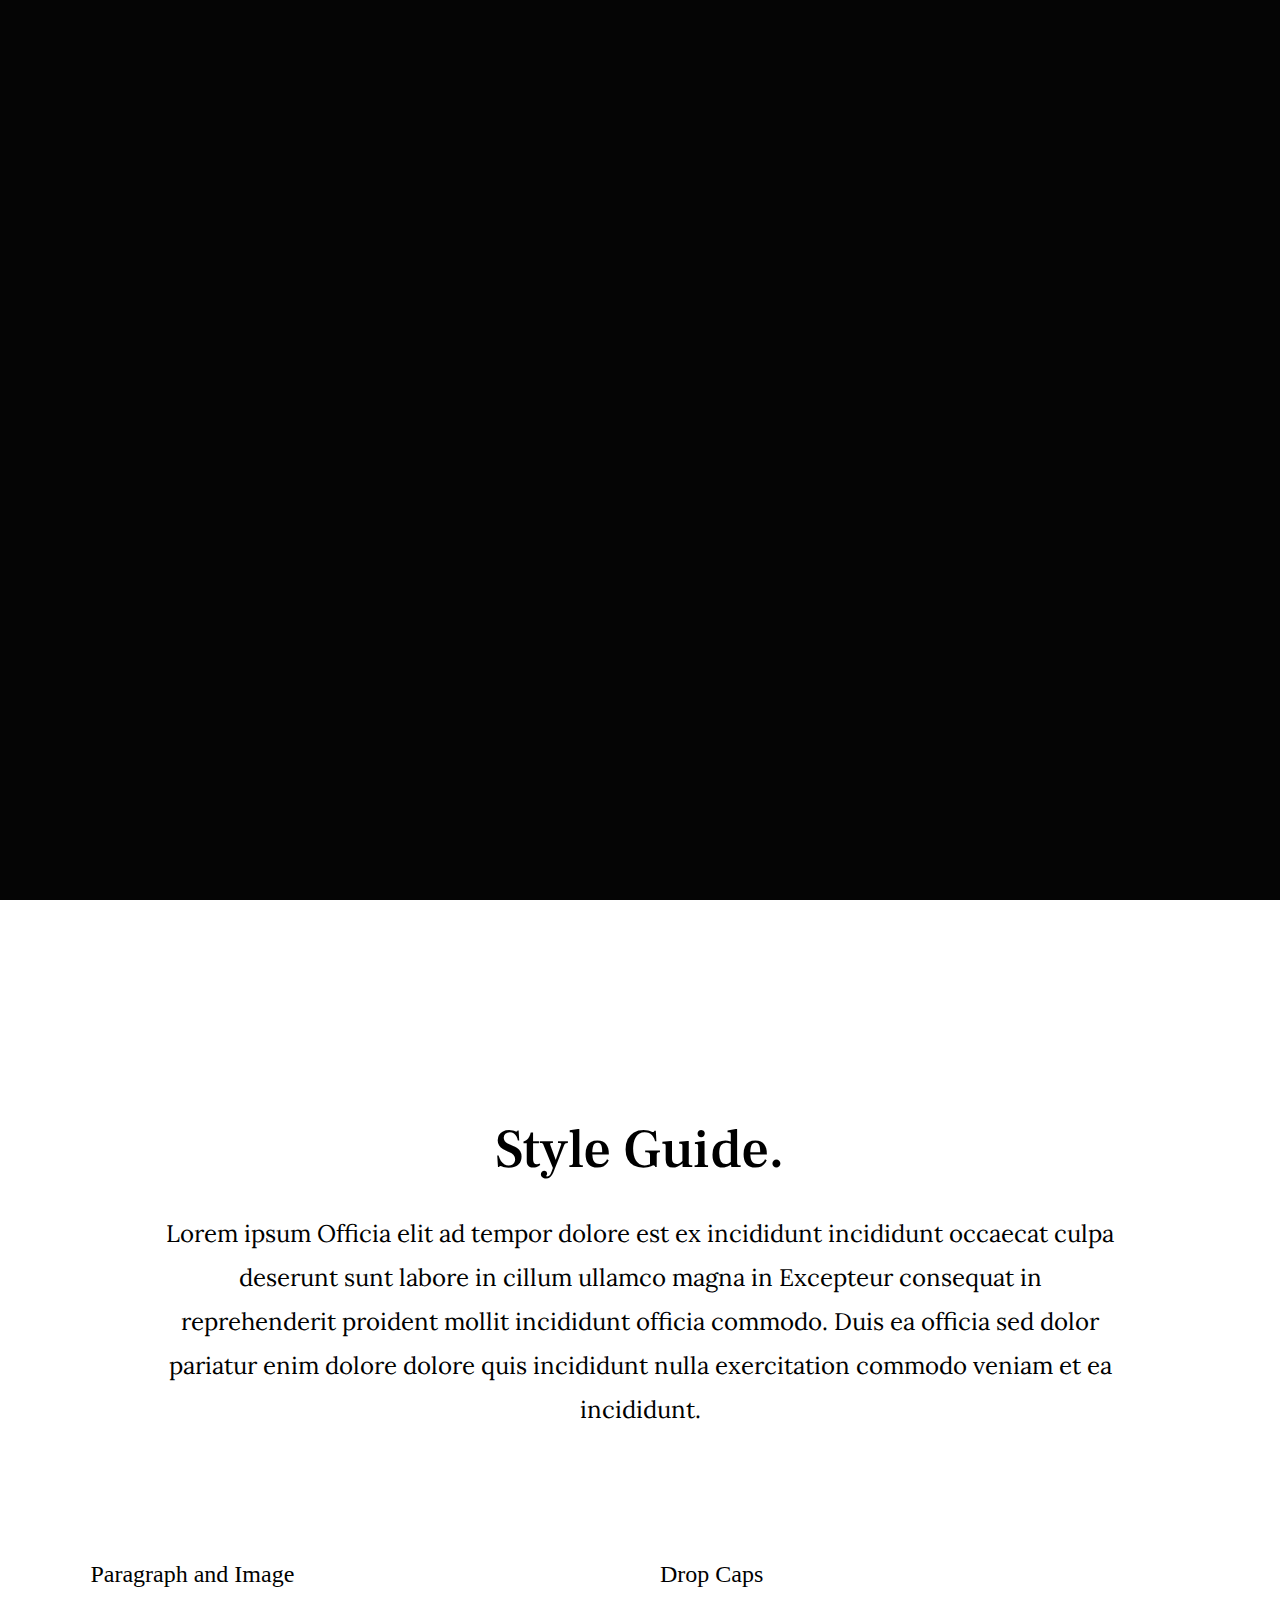
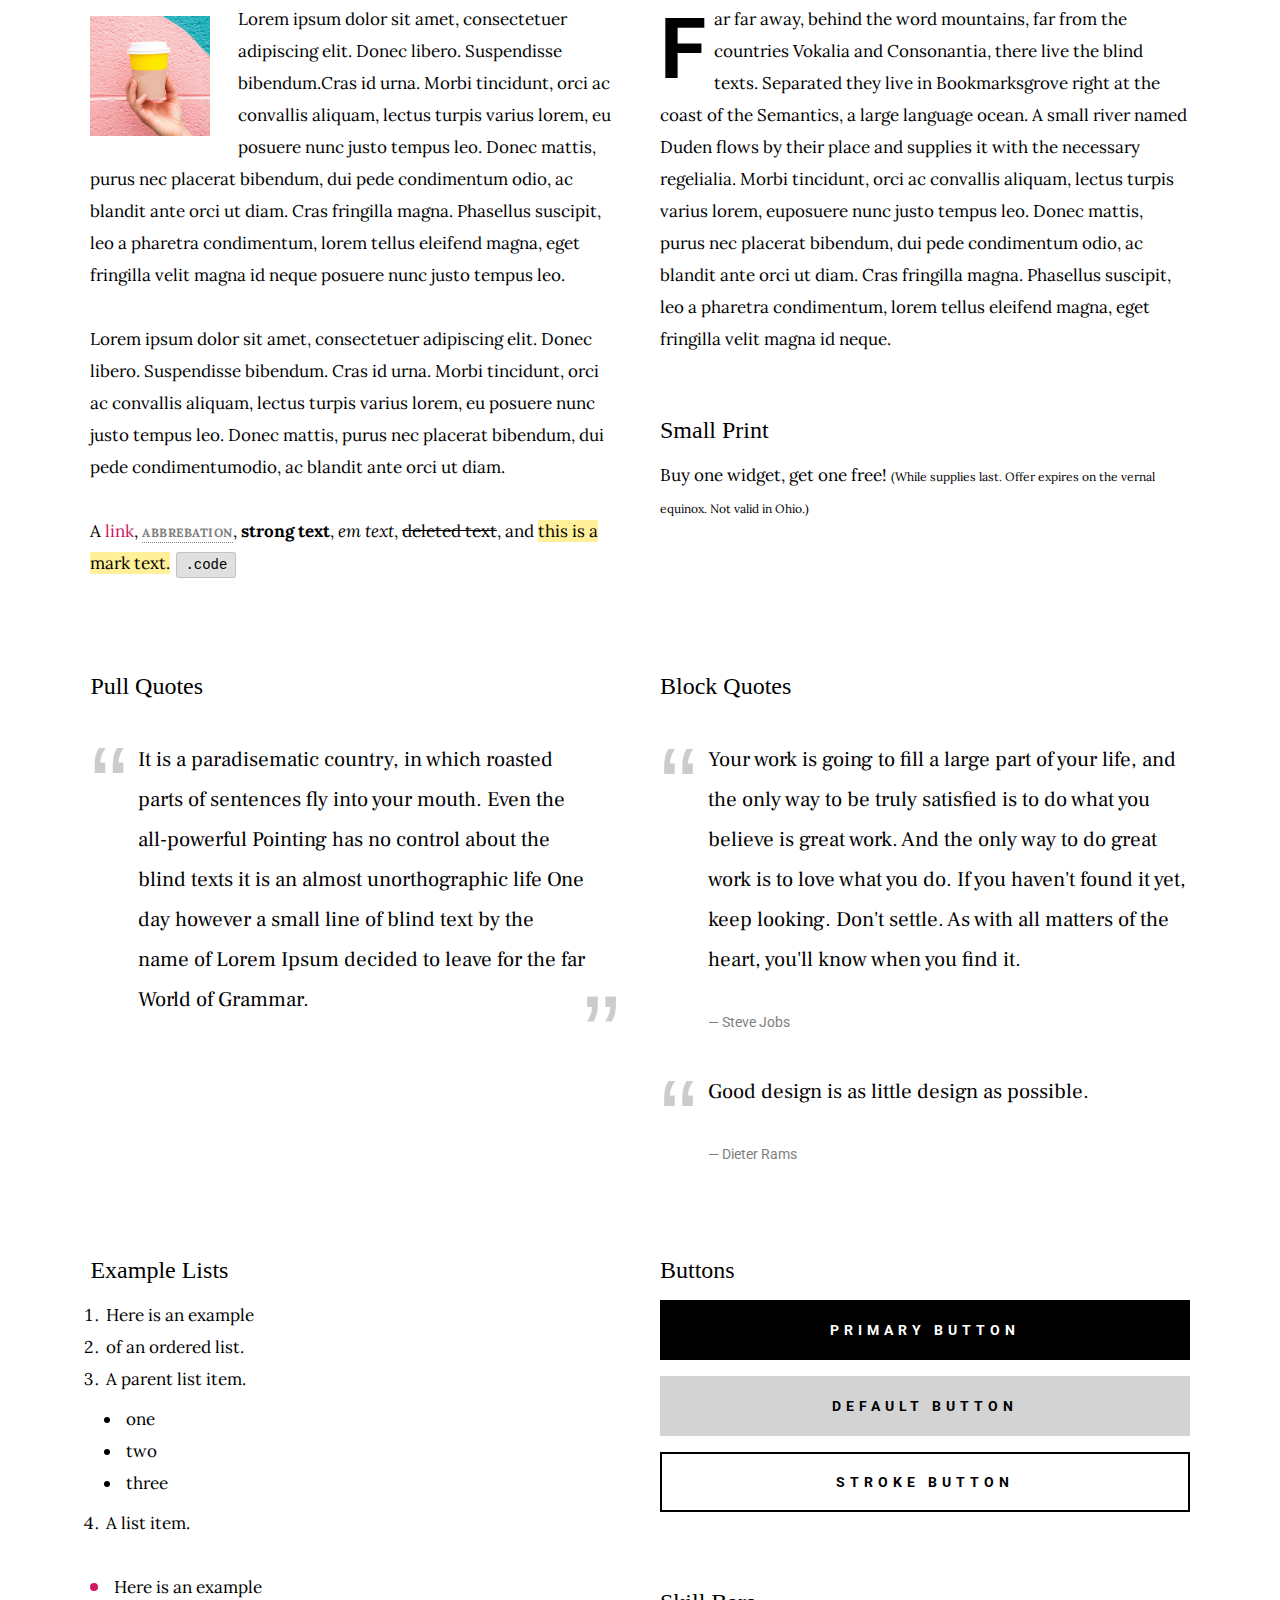
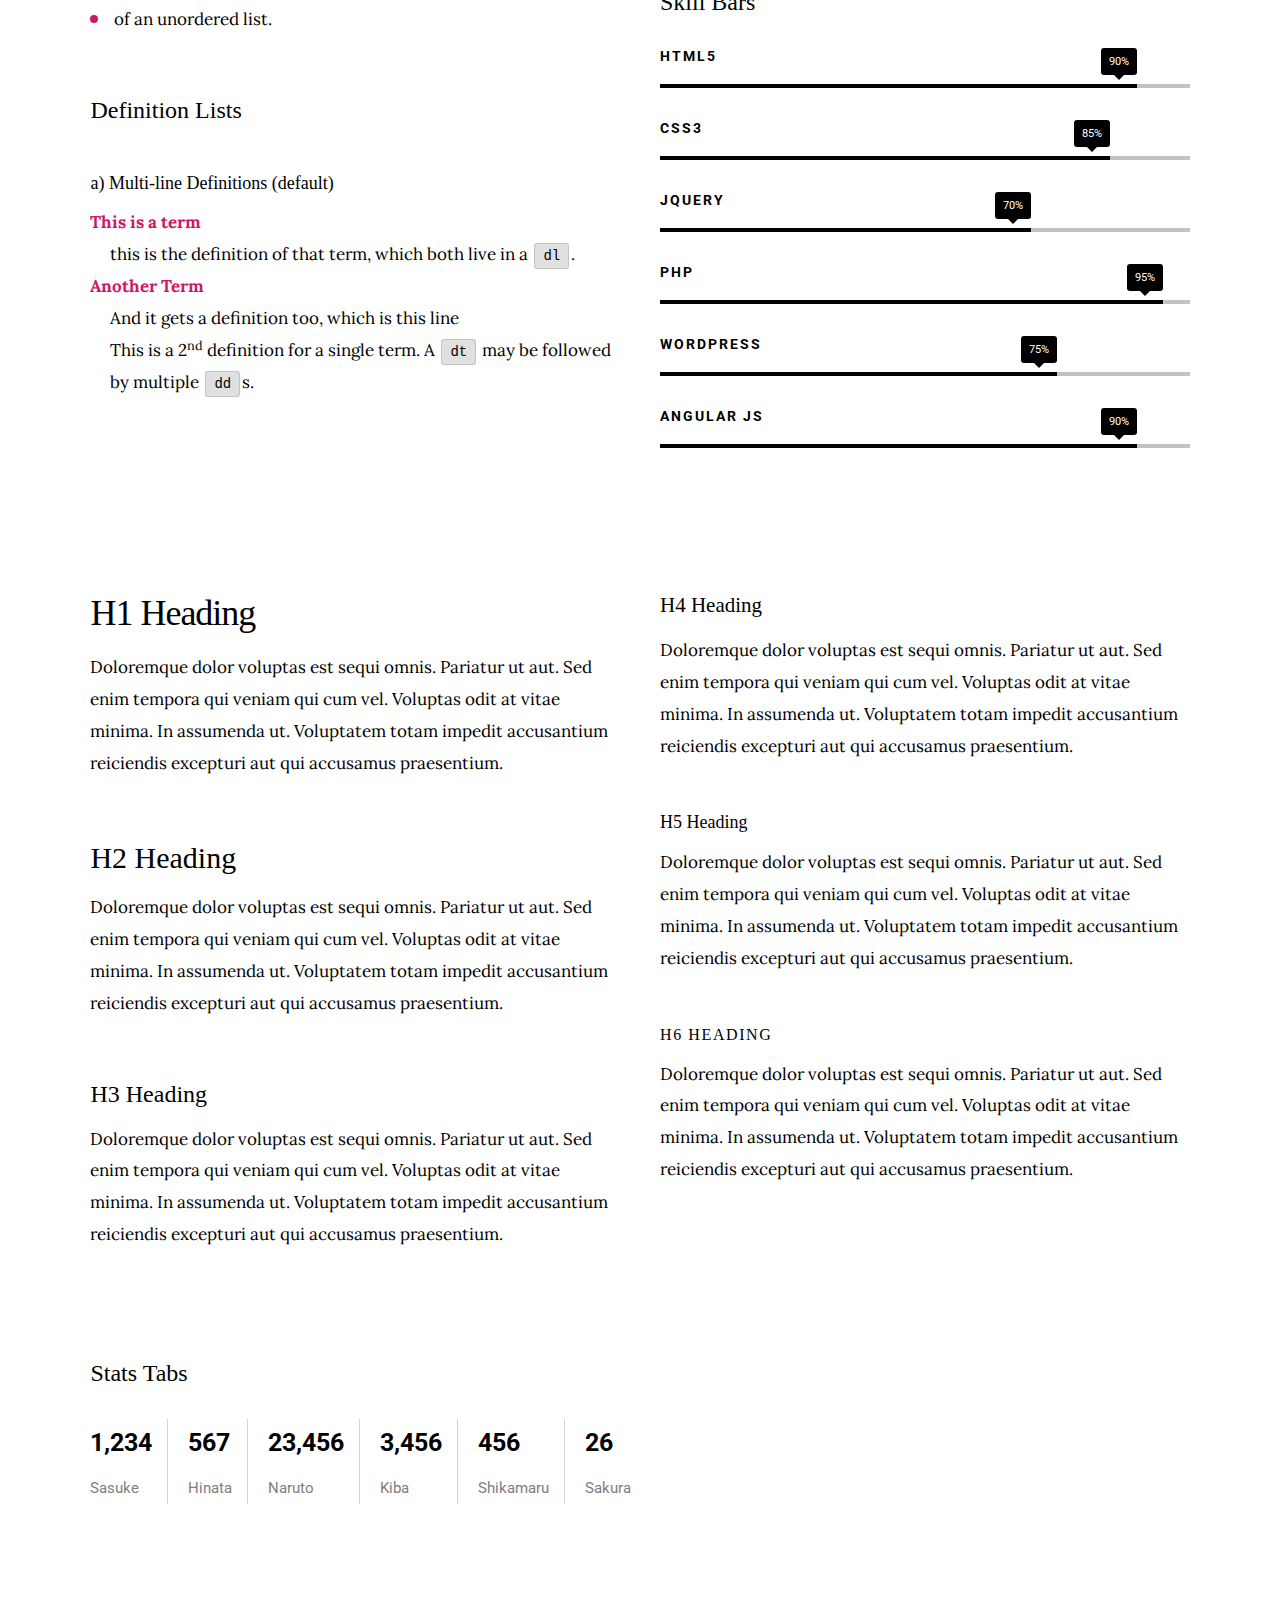
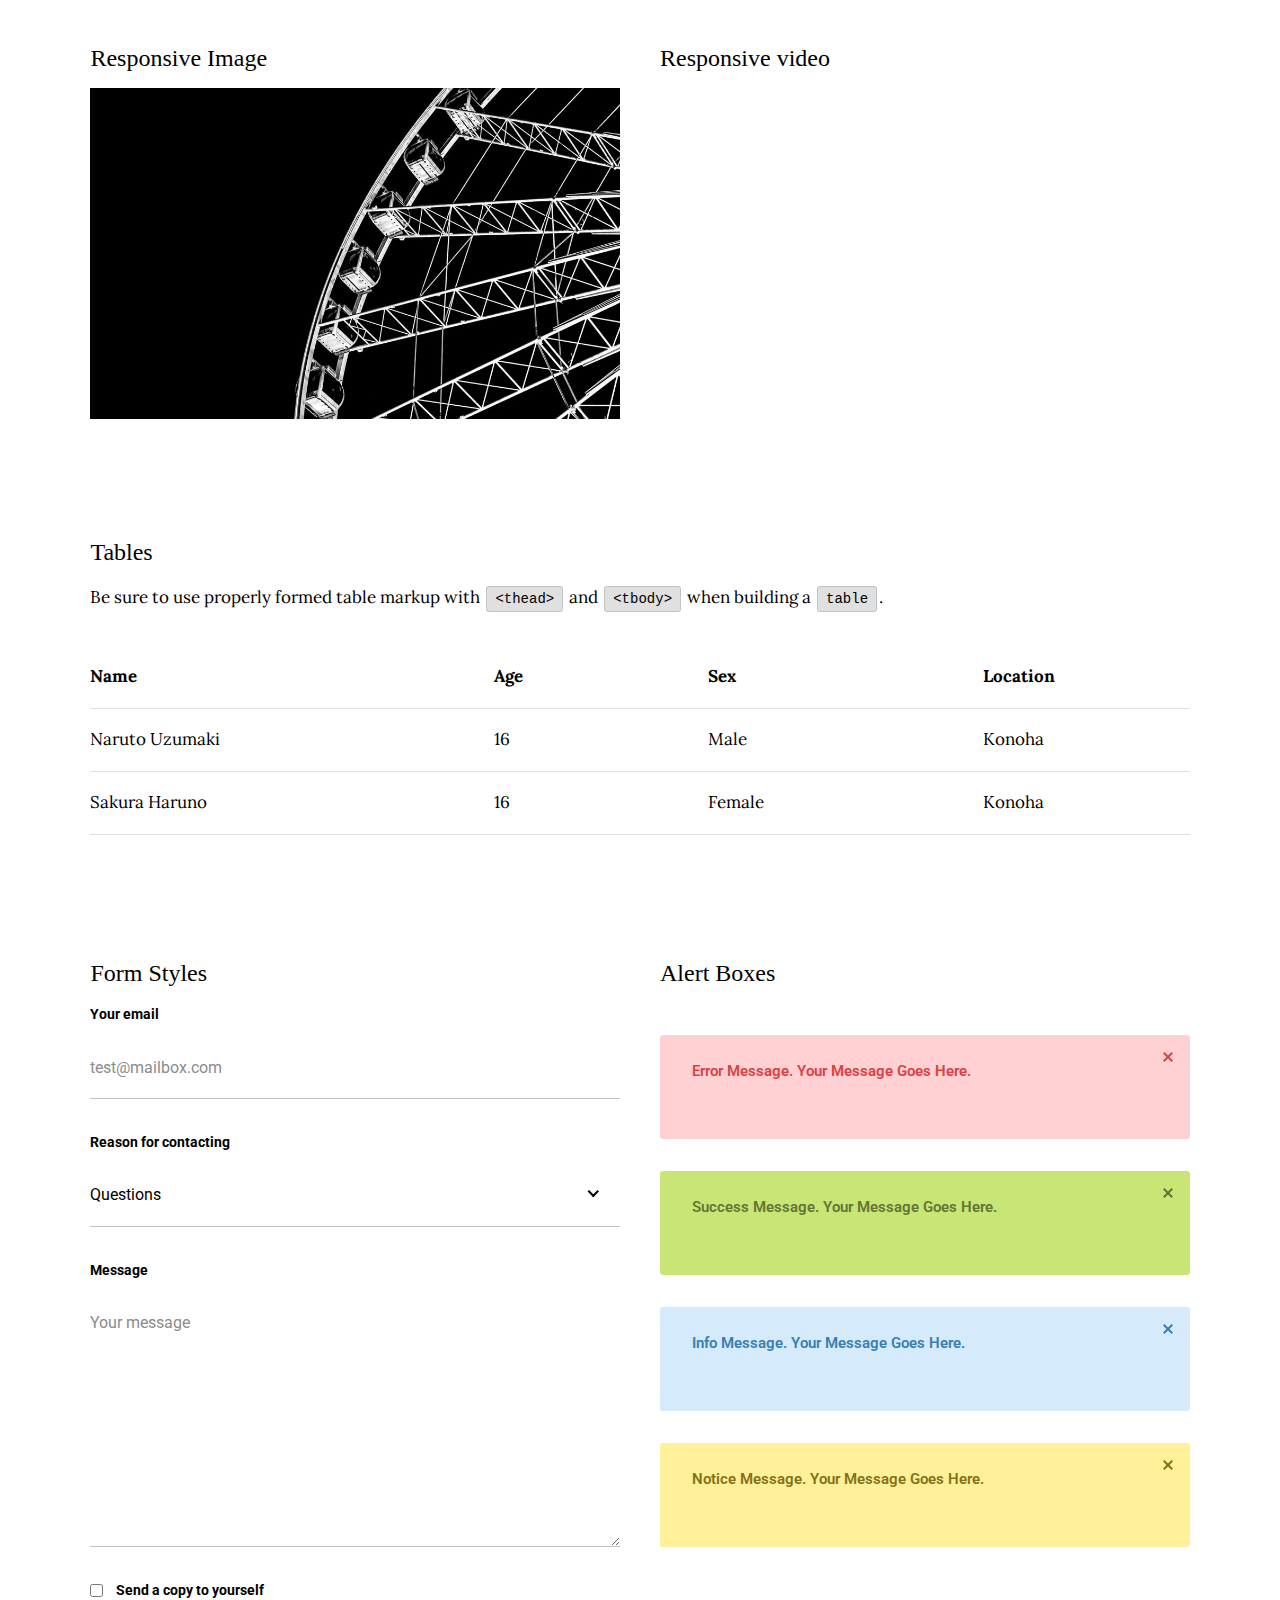
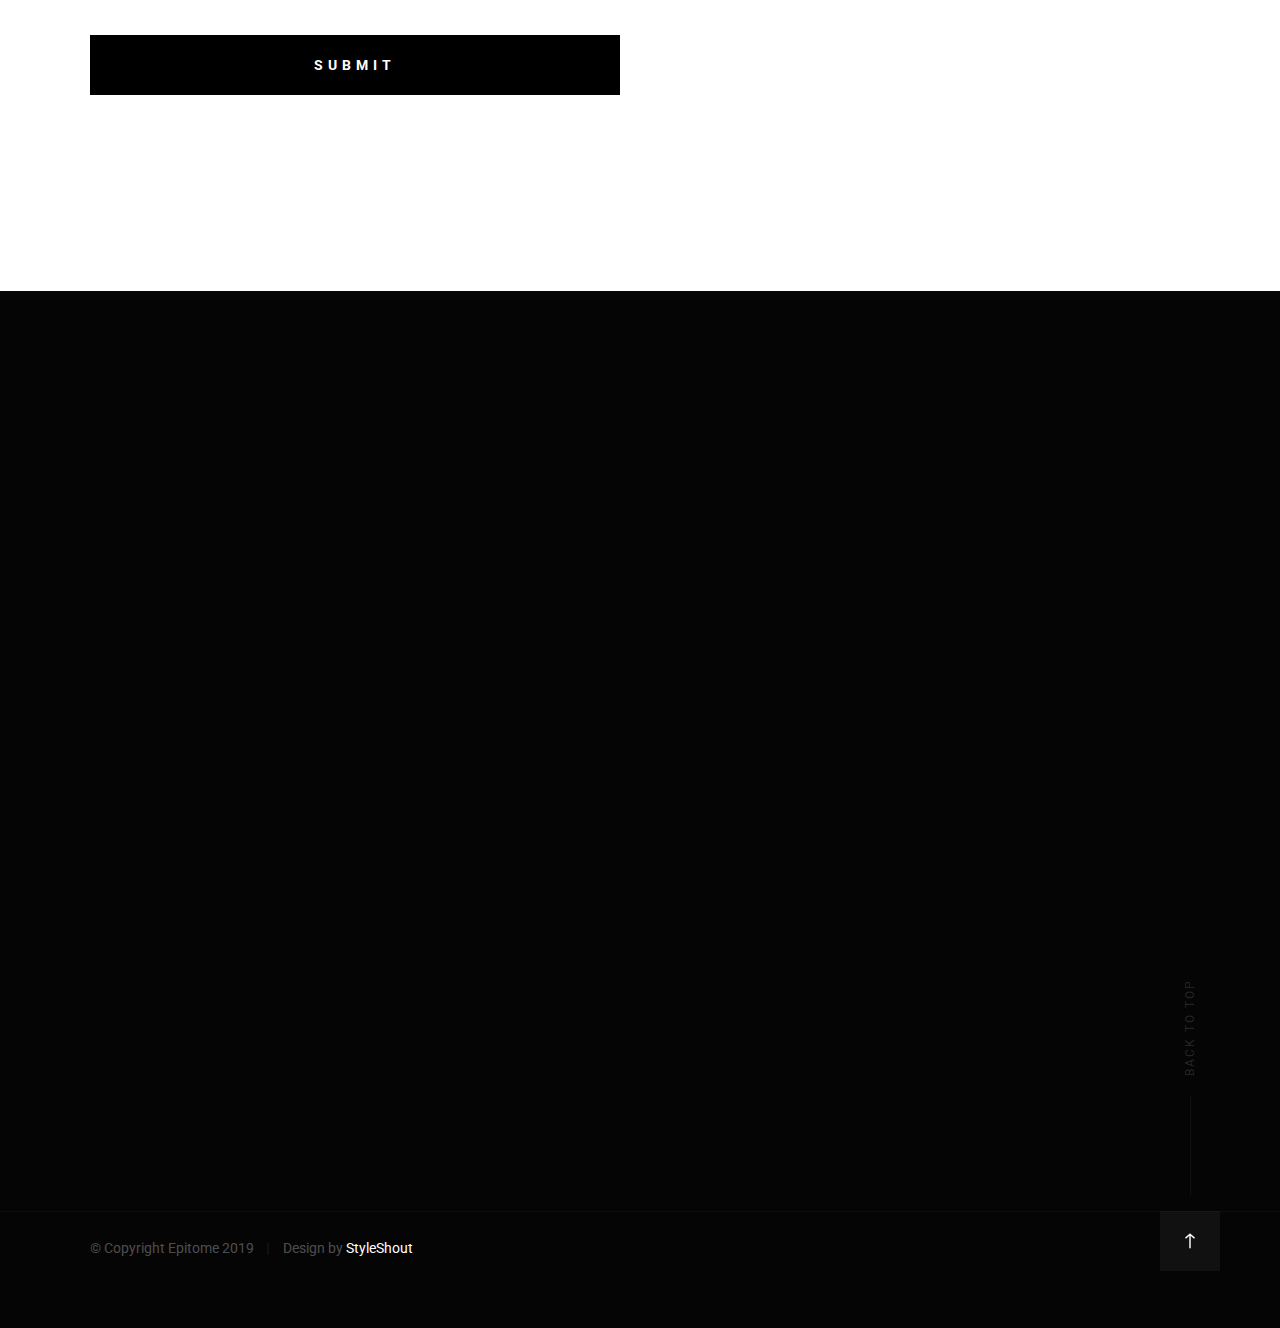
==== styles.html @ 5e1adcd1 "First commit port folio" ====
<!DOCTYPE html>
<html class="no-js" lang="en">
<head>

    <!--- basic page needs
    ================================================== -->
    <meta charset="utf-8">
    <title>Epitome - Styles</title>
    <meta name="description" content="">
    <meta name="author" content="">

    <!-- mobile specific metas
    ================================================== -->
    <meta name="viewport" content="width=device-width, initial-scale=1">

    <!-- CSS
    ================================================== -->
    <link rel="stylesheet" href="css/base.css">
    <link rel="stylesheet" href="css/vendor.css">
    <link rel="stylesheet" href="css/main.css">

    <style type="text/css" media="screen">
        .s-styles { 
            background-color: #ffffff;
            padding-top: 21.6rem;
            padding-bottom: 14.8rem;
        }

        .display-1 {
            font-family: "Frank Ruhl Libre", serif;
            font-size: 5.5rem;
            line-height: 1.236;
            letter-spacing: -0.03rem;
            margin-top: 0;
            margin-bottom: 2.8rem;
        }
    </style>

    <!-- script
    ================================================== -->
    <script src="js/modernizr.js"></script>
    <script src="js/pace.min.js"></script>

    <!-- favicons
    ================================================== -->
    <link rel="apple-touch-icon" sizes="180x180" href="apple-touch-icon.png">
    <link rel="icon" type="image/png" sizes="32x32" href="favicon-32x32.png">
    <link rel="icon" type="image/png" sizes="16x16" href="favicon-16x16.png">
    <link rel="manifest" href="site.webmanifest">

</head>

<body id="top">

    <div id="preloader">
        <div id="loader"></div>
    </div>

    <!-- site header
    ================================================== -->
    <header class="s-header">

        <div class="header-logo">
            <a class="site-logo" href="index.html">
                <img src="images/logo.svg" alt="Homepage">
            </a>
        </div>

        <nav class="header-nav-wrap">
            <ul class="header-main-nav">
                <li class="current"><a href="index.html#intro" title="intro">Intro</a></li>
                <li><a href="index.html#about" title="about">About</a></li>
                <li><a href="index.html#services" title="services">Services</a></li>
                <li><a href="index.html#works" title="works">Works</a></li>
                <li><a class="smoothscroll" href="#contact" title="contact us">Say Hello</a></li>	
            </ul>

            <ul class="header-social">
                <li><a href="#0"><i class="fab fa-facebook-f" aria-hidden="true"></i></a></li>
                <li><a href="#0"><i class="fab fa-twitter" aria-hidden="true"></i></a></li>
                <li><a href="#0"><i class="fab fa-dribbble" aria-hidden="true"></i></a></li>
                <li><a href="#0"><i class="fab fa-behance" aria-hidden="true"></i></a></li>
            </ul>
        </nav>

        <a class="header-menu-toggle" href="#"><span>Menu</span></a>

    </header> <!-- end s-header -->


    <!-- intro
    ================================================== -->
    <section id="intro" class="s-intro target-section">

        <div class="row intro-content">

            <div class="column large-9 mob-full intro-text">
                <h3>Hello, I'm John Doe</h3>
                <h1>
                    Digital Designer <br>
                    and Web Developer <br>
                    Based In Somewhere.
                </h1>
            </div>

            <div class="intro-scroll">
                <a href="#styles" class="intro-scroll-link smoothscroll">
                    Scroll For More
                </a>
            </div>

            <div class="intro-grid"></div>
            <div class="intro-pic"></div>

        </div> <!-- end row -->

    </section> <!-- end intro -->


    <!-- styles
    ================================================== -->
    <section id="styles" class="s-styles">
        
        <div class="row narrow section-intro add-bottom text-center">

            <div class="column large-full">

                <h1 class="display-1">Style Guide.</h1>

                <p class="lead">Lorem ipsum Officia elit ad tempor dolore est ex incididunt incididunt occaecat culpa deserunt 
                sunt labore in cillum ullamco magna in Excepteur consequat in reprehenderit proident mollit incididunt officia commodo.
                Duis ea officia sed dolor pariatur enim dolore dolore quis incididunt nulla exercitation commodo veniam et ea incididunt.
                </p>

            </div>

        </div>

        <div class="row">

            <div class="column large-6 tab-full">

                <h3>Paragraph and Image</h3>

                <p><a href="#"><img width="120" height="120" class="pull-left" alt="sample-image" src="images/sample-image.jpg"></a>
                Lorem ipsum dolor sit amet, consectetuer adipiscing elit. Donec libero. Suspendisse bibendum.Cras id urna. Morbi 
                tincidunt, orci ac convallis aliquam, lectus turpis varius lorem, eu posuere nunc justo tempus leo. Donec mattis, 
                purus nec placerat bibendum, dui pede condimentum odio, ac blandit ante orci ut diam. Cras fringilla magna. 
                Phasellus suscipit, leo a pharetra condimentum, lorem tellus eleifend magna, eget fringilla velit magna id 
                neque posuere nunc justo tempus leo. </p>

                <p>
                Lorem ipsum dolor sit amet, consectetuer adipiscing elit. Donec libero. Suspendisse bibendum. Cras id urna. 
                Morbi tincidunt, orci ac convallis aliquam, lectus turpis varius lorem, eu posuere nunc justo tempus leo. 
                Donec mattis, purus nec placerat bibendum, dui pede condimentumodio, ac blandit ante orci ut diam.	
                </p>

                <p>A <a href="#">link</a>,
                <abbr title="this really isn't a very good description">abbrebation</abbr>,
                <strong>strong text</strong>,
                <em>em text</em>,
                <del>deleted text</del>, and
                <mark>this is a mark text.</mark>
                <code>.code</code>
                </p>

            </div>

            <div class="column large-6 tab-full">

                <h3>Drop Caps</h3>

                <p class="drop-cap">Far far away, behind the word mountains, far from the countries Vokalia and Consonantia,
                there live the blind texts. Separated they live in Bookmarksgrove right at the coast of the
                Semantics, a large language ocean. A small river named Duden flows by their place and supplies it with the 
                necessary regelialia. Morbi tincidunt, orci ac convallis aliquam, lectus turpis varius lorem, 
                euposuere nunc justo tempus leo. Donec mattis, purus nec placerat bibendum, dui pede condimentum odio, 
                ac blandit ante orci ut diam. Cras fringilla magna. Phasellus suscipit, leo a pharetra condimentum, 
                lorem tellus eleifend magna, eget fringilla velit magna id neque.
                </p>

                <h3>Small Print</h3>

                <p>Buy one widget, get one free!
                <small>(While supplies last. Offer expires on the vernal equinox. Not valid in Ohio.)</small>
                </p>

            </div>

        </div> <!-- end row -->

        <div class="row">

            <div class="column large-6 tab-full">

                <h3>Pull Quotes</h3>

                <aside class="pull-quote">
                    <blockquote>
                    <p>It is a paradisematic country, in which roasted parts of
                    sentences fly into your mouth. Even the all-powerful Pointing has no control about the blind
                    texts it is an almost unorthographic life One day however a small line of blind text by the name
                    of Lorem Ipsum decided to leave for the far World of Grammar.</p>
                    </blockquote>
                </aside>

            </div>

            <div class="column large-6 tab-full">

                <h3>Block Quotes</h3>

                <blockquote cite="http://where-i-got-my-info-from.com">
                <p>Your work is going to fill a large part of your life, and the only way to be truly satisfied is
                to do what you believe is great work. And the only way to do great work is to love what you do.
                If you haven't found it yet, keep looking. Don't settle. As with all matters of the heart, you'll know when you find it.
                </p>
                <cite>
                    <a href="#0">Steve Jobs</a>
                </cite>
                </blockquote>

                <blockquote>
                <p>Good design is as little design as possible.</p>
                <cite>Dieter Rams</cite>
                </blockquote>

            </div>

        </div> <!-- end row -->


        <div class="row half-bottom">

            <div class="column large-6 tab-full">

                <h3>Example Lists</h3>

                <ol>
                    <li>Here is an example</li>
                    <li>of an ordered list.</li>
                    <li>A parent list item.
                        <ul>
                            <li>one</li>
                            <li>two</li>
                            <li>three</li>
                        </ul>
                        </li>
                        <li>A list item.</li>
                    </ol>

                <ul class="disc">
                    <li>Here is an example</li>
                    <li>of an unordered list.</li>
                </ul>

                <h3>Definition Lists</h3>

                <h5>a) Multi-line Definitions (default) </h5>

                <dl>
                    <dt><strong>This is a term</strong></dt>
                        <dd>this is the definition of that term, which both live in a <code>dl</code>.</dd>
                    <dt><strong>Another Term</strong></dt>
                        <dd>And it gets a definition too, which is this line</dd>
                        <dd>This is a 2<sup>nd</sup> definition for a single term. A <code>dt</code> may be followed by multiple <code>dd</code>s.</dd>
                </dl>

            </div>

            <div class="column large-6 tab-full">

                <h3>Buttons</h3>

                <p>
                    <a class="btn btn--primary full-width" href="#0">Primary Button</a>
                    <a class="btn full-width" href="#0">Default Button</a>
                    <a class="btn btn--stroke full-width" href="#0">Stroke Button</a>
                </p>

                <h3>Skill Bars</h3>
                
                <ul class="skill-bars">
                    <li>
                    <div class="progress percent90"><span>90%</span></div>
                    <strong>HTML5</strong>
                    </li>
                    <li>
                    <div class="progress percent85"><span>85%</span></div>
                    <strong>CSS3</strong>
                    </li>
                    <li>
                    <div class="progress percent70"><span>70%</span></div>
                    <strong>JQuery</strong>
                    </li>
                    <li>
                    <div class="progress percent95"><span>95%</span></div>
                    <strong>PHP</strong>
                    </li>
                    <li>
                    <div class="progress percent75"><span>75%</span></div>
                    <strong>Wordpress</strong>
                    </li>
                    <li>
                    <div class="progress percent90"><span>90%</span></div>
                    <strong>Angular JS</strong>
                    </li>
                </ul>

            </div>

        </div> <!-- end row -->

        <div class="row half-bottom">

            <div class="column large-6 tab-full">
                    
                <h1>H1 Heading</h1>
                <p>Doloremque dolor voluptas est sequi omnis. Pariatur ut aut. Sed enim tempora qui veniam qui cum vel. 
                Voluptas odit at vitae minima. In assumenda ut. Voluptatem totam impedit accusantium reiciendis excepturi aut qui accusamus praesentium.</p>

                <h2>H2 Heading</h2>
                <p>Doloremque dolor voluptas est sequi omnis. Pariatur ut aut. Sed enim tempora qui veniam qui cum vel. 
                Voluptas odit at vitae minima. In assumenda ut. Voluptatem totam impedit accusantium reiciendis excepturi aut qui accusamus praesentium.</p>

                <h3>H3 Heading</h3>
                <p>Doloremque dolor voluptas est sequi omnis. Pariatur ut aut. Sed enim tempora qui veniam qui cum vel. 
                Voluptas odit at vitae minima. In assumenda ut. Voluptatem totam impedit accusantium reiciendis excepturi aut qui accusamus praesentium.</p>

            </div>

            <div class="column large-6 tab-full">
                    
                <h4>H4 Heading</h4>
                <p>Doloremque dolor voluptas est sequi omnis. Pariatur ut aut. Sed enim tempora qui veniam qui cum vel. 
                Voluptas odit at vitae minima. In assumenda ut. Voluptatem totam impedit accusantium reiciendis excepturi aut qui accusamus praesentium.</p>

                <h5>H5 Heading</h5>
                <p>Doloremque dolor voluptas est sequi omnis. Pariatur ut aut. Sed enim tempora qui veniam qui cum vel. 
                Voluptas odit at vitae minima. In assumenda ut. Voluptatem totam impedit accusantium reiciendis excepturi aut qui accusamus praesentium.</p>

                <h6>H6 Heading</h6>
                <p>Doloremque dolor voluptas est sequi omnis. Pariatur ut aut. Sed enim tempora qui veniam qui cum vel. 
                Voluptas odit at vitae minima. In assumenda ut. Voluptatem totam impedit accusantium reiciendis excepturi aut qui accusamus praesentium.</p>

            </div>

        </div>

        <div class="row half-bottom">

            <div class="column large-full">

                    <h3>Stats Tabs</h3>

                <ul class="stats-tabs">
                    <li><a href="#">1,234 <em>Sasuke</em></a></li>
                    <li><a href="#">567 <em>Hinata</em></a></li>
                    <li><a href="#">23,456 <em>Naruto</em></a></li>
                    <li><a href="#">3,456 <em>Kiba</em></a></li>
                    <li><a href="#">456 <em>Shikamaru</em></a></li>
                    <li><a href="#">26 <em>Sakura</em></a></li>
                </ul>

            </div>

        </div> <!-- end row -->

        <div class="row half-bottom">

            <div class="column large-6 tab-full">

                <h3>Responsive Image</h3>
                <p><img src="images/wheel-500.jpg" 
                    srcset="images/wheel-1000.jpg 1000w, 
                    images/wheel-500.jpg 500w" 
                    sizes="(max-width: 1000px) 100vw, 1000px" alt="">
                </p>

            </div>

            <div class="column large-6 tab-full">

                <h3>Responsive video</h3>

                <div class="video-container">
                <iframe src="https://player.vimeo.com/video/14592941?color=00a650&title=0&byline=0&portrait=0" width="500" height="281" frameborder="0" webkitallowfullscreen mozallowfullscreen allowfullscreen></iframe> 
                </div>

            </div>
            
        </div> <!-- end row -->

        <div class="row add-bottom">

            <div class="column large-full">

                <h3>Tables</h3>
                <p>Be sure to use properly formed table markup with <code>&lt;thead&gt;</code> and <code>&lt;tbody&gt;</code> when building a <code>table</code>.</p>

                <div class="table-responsive">

                    <table>
                            <thead>
                            <tr>
                                <th>Name</th>
                                <th>Age</th>
                                <th>Sex</th>
                                <th>Location</th>
                            </tr>
                            </thead>
                            <tbody>
                            <tr>
                                <td>Naruto Uzumaki</td>
                                <td>16</td>
                                <td>Male</td>
                                <td>Konoha</td>
                            </tr>
                            <tr>
                                <td>Sakura Haruno</td>
                                <td>16</td>
                                <td>Female</td>
                                <td>Konoha</td>
                            </tr>
                            </tbody>
                    </table>

                </div>

            </div>
            
        </div> <!-- end row -->    

        <div class="row">

            <div class="column large-6 tab-full">

                <h3>Form Styles</h3>

                <form>
                    <div>
                        <label for="sampleInput">Your email</label>
                        <input class="full-width" type="email" placeholder="test@mailbox.com" id="sampleInput">
                    </div>
                    <div>
                        <label for="sampleRecipientInput">Reason for contacting</label>
                        <div class="ss-custom-select">
                            <select class="full-width" id="sampleRecipientInput">
                                <option value="Option 1">Questions</option>
                                <option value="Option 2">Report</option>
                                <option value="Option 3">Others</option>
                            </select>
                        </div>
                    </div>
                    
                    <label for="exampleMessage">Message</label>
                    <textarea class="full-width" placeholder="Your message" id="exampleMessage"></textarea>

                    <label class="add-bottom">
                        <input type="checkbox">
                        <span class="label-text">Send a copy to yourself</span>
                    </label>
                
                    <input class="btn--primary full-width" type="submit" value="Submit">
                </form>

            </div>

            <div class="column large-6 tab-full">

                <h3>Alert Boxes</h3>

                <br>
                
                <div class="alert-box alert-box--error hideit">
                    <p>Error Message. Your Message Goes Here.</p>
                    <i class="fa fa-times alert-box__close" aria-hidden="true"></i>
                </div><!-- end error -->
                        
                <div class="alert-box alert-box--success hideit">
                    <p>Success Message. Your Message Goes Here.</p>
                    <i class="fa fa-times alert-box__close" aria-hidden="true"></i>
                </div><!-- end success -->
                        
                <div class="alert-box alert-box--info hideit">
                    <p>Info Message. Your Message Goes Here.</p>
                    <i class="fa fa-times alert-box__close" aria-hidden="true"></i>
                </div><!-- end info -->
                        
                <div class="alert-box alert-box--notice hideit">
                    <p>Notice Message. Your Message Goes Here.</p>
                    <i class="fa fa-times alert-box__close" aria-hidden="true"></i>
                </div><!-- end notice -->
            
            </div>

        </div> <!-- end row -->

    </section> <!-- end styles -->


    <!-- contact
    ================================================== -->
    <section id="contact" class="s-contact ss-dark target-section">

        <div class="row heading-block" data-aos="fade-up">
            <div class="column large-full">
                <h2 class="section-heading">Get In Touch</h2>
            </div>
        </div>

        <div class="row contact-main" data-aos="fade-up">
            <div class="column large-full">
                <p class="contact-email">
                    <a href="mailto:#0">hello@epitome.com</a>
                </p>

                <p class="section-desc">
                I'm happy to connect, listen and help. Let's work together and build
                something awesome. Let's turn your idea to an even greater product.
                <a href="mailto:#0">Email Me</a>.
                </p>
            </div>
        </div>

        <div class="row contact-infos" data-aos="fade-up">

            <div class="column large-5 medium-full contact-phone">
                <h4>Call Me</h4>
                <a href="tel:197-543-2345">+197 543 2345</a>
            </div>

            <div class="column large-7 medium-full contact-social">
                <h4>Social</h4>
                <ul>
                    <li><a href="#0" title="Facebook">Facebook</a></li>
                    <li><a href="#0" title="Twitter">Twitter</a></li>
                    <li><a href="#0" title="Instagram">Instagram</a></li>
                </ul>
            </div>

        </div> <!-- end contact-infos -->

    </section> <!-- end s-contact -->


    <!-- footer
    ================================================== -->
    <footer>
        <div class="row">
            <div class="column large-full ss-copyright">
                <span>© Copyright Epitome 2019</span> 
                <span>Design by <a href="https://www.styleshout.com/">StyleShout</a></span>
            </div>
        </div>

        <div class="ss-go-top">
            <a class="smoothscroll" title="Back to Top" href="#top"></a>
        </div>
    </footer>


    <!-- photoswipe background
    ================================================== -->
    <div aria-hidden="true" class="pswp" role="dialog" tabindex="-1">

        <div class="pswp__bg"></div>
        <div class="pswp__scroll-wrap">

            <div class="pswp__container">
                <div class="pswp__item"></div>
                <div class="pswp__item"></div>
                <div class="pswp__item"></div>
            </div>

            <div class="pswp__ui pswp__ui--hidden">
                <div class="pswp__top-bar">
                    <div class="pswp__counter"></div><button class="pswp__button pswp__button--close" title="Close (Esc)"></button> <button class="pswp__button pswp__button--share" title=
                    "Share"></button> <button class="pswp__button pswp__button--fs" title="Toggle fullscreen"></button> <button class="pswp__button pswp__button--zoom" title=
                    "Zoom in/out"></button>
                    <div class="pswp__preloader">
                        <div class="pswp__preloader__icn">
                            <div class="pswp__preloader__cut">
                                <div class="pswp__preloader__donut"></div>
                            </div>
                        </div>
                    </div>
                </div>
                <div class="pswp__share-modal pswp__share-modal--hidden pswp__single-tap">
                    <div class="pswp__share-tooltip"></div>
                </div><button class="pswp__button pswp__button--arrow--left" title="Previous (arrow left)"></button> <button class="pswp__button pswp__button--arrow--right" title=
                "Next (arrow right)"></button>
                <div class="pswp__caption">
                    <div class="pswp__caption__center"></div>
                </div>
            </div>

        </div>

    </div><!-- end photoSwipe background -->


    <!-- Java Script
    ================================================== -->
    <script src="js/jquery-3.2.1.min.js"></script>
    <script src="js/plugins.js"></script>
    <script src="js/main.js"></script>

</body>
---- css/base.css ----
/* =================================================================== 
 *
 *  Epitome Base Stylesheet
 *  Template Ver. 1.0.0
 *  04-22-2019
 *  ------------------------------------------------------------------
 *
 *  TOC:
 *  # imports
 *  # normalize
 *  # basic/base setup styles
 *	# grid v2 
 *		## medium screen devices
 *		## tablets
 *		## mobile devices
 *		## small mobile devices <= 400px	
 *	# block grids
 *		## block grids - medium screen devices
 *		## block grids - tablets
 *		## block grids - mobile devices
 *		## block grids - small mobile devices <= 400px
 *	# MISC
 *
 * =================================================================== */


/* ===================================================================
 * # imports 
 *
 * ------------------------------------------------------------------- */
@import url("https://fonts.googleapis.com/css?family=Frank+Ruhl+Libre:400,500|Lora:400,400i,700,700i|Roboto:300,400,500,600,700");
@import url("font-awesome/css/fontawesome-all.css");


/* ==========================================================================
 * # normalize
 * normalize.css v8.0.1 | MIT License |
 * github.com/necolas/normalize.css
 *
 * -------------------------------------------------------------------------- */

/* ------------------------------------------------------------------- 
 * ## document
 * ------------------------------------------------------------------- */

/* 1. Correct the line height in all browsers.
 * 2. Prevent adjustments of font size after orientation changes in iOS.*/
html {
	line-height: 1.15;  /* 1 */
	-webkit-text-size-adjust: 100%;  /* 2 */
}

/* ------------------------------------------------------------------- 
 * ## sections
 * ------------------------------------------------------------------- */

/* Remove the margin in all browsers. */
body {
	margin: 0;
}

/* Render the `main` element consistently in IE. */
main {
	display: block;
}

/* Correct the font size and margin on `h1` elements within `section` and
 * `article` contexts in Chrome, Firefox, and Safari. */
h1 {
	font-size: 2em;
	margin: 0.67em 0;
}

/* ------------------------------------------------------------------- 
 * ## grouping
 * ------------------------------------------------------------------- */

/* 1. Add the correct box sizing in Firefox.
 * 2. Show the overflow in Edge and IE. */
hr {
	box-sizing: content-box;  /* 1 */
	height: 0;  /* 1 */
	overflow: visible;  /* 2 */
}

/* 1. Correct the inheritance and scaling of font size in all browsers.
 * 2. Correct the odd `em` font sizing in all browsers. */
pre {
	font-family: monospace, monospace;  /* 1 */
	font-size: 1em;  /* 2 */
}

/* ------------------------------------------------------------------- 
 * ## text-level semantics
 * ------------------------------------------------------------------- */

/* Remove the gray background on active links in IE 10. */
a {
	background-color: transparent;
}

/* 1. Remove the bottom border in Chrome 57-
 * 2. Add the correct text decoration in Chrome, Edge, IE, Opera, and Safari. */
abbr[title] {
	border-bottom: none;  /* 1 */
	text-decoration: underline;  /* 2 */
	text-decoration: underline dotted;  /* 2 */
}

/* Add the correct font weight in Chrome, Edge, and Safari. */
b,
strong {
	font-weight: bolder;
}

/* 1. Correct the inheritance and scaling of font size in all browsers.
 * 2. Correct the odd `em` font sizing in all browsers. */
code,
kbd,
samp {
	font-family: monospace, monospace;  /* 1 */
	font-size: 1em;  /* 2 */
}

/* Add the correct font size in all browsers. */
small {
	font-size: 80%;
}

/* Prevent `sub` and `sup` elements from affecting the line height in
 * all browsers. */
sub,
sup {
	font-size: 75%;
	line-height: 0;
	position: relative;
	vertical-align: baseline;
}

sub {
	bottom: -0.25em;
}

sup {
	top: -0.5em;
}

/* ------------------------------------------------------------------- 
 * ## embedded content
 * ------------------------------------------------------------------- */

/* Remove the border on images inside links in IE 10. */
img {
	border-style: none;
}

/* ------------------------------------------------------------------- 
 * ## forms
 * ------------------------------------------------------------------- */

/* 1. Change the font styles in all browsers.
 * 2. Remove the margin in Firefox and Safari. */
button,
input,
optgroup,
select,
textarea {
	font-family: inherit;  /* 1 */
	font-size: 100%;  /* 1 */
	line-height: 1.15;  /* 1 */
	margin: 0;  /* 2 */
}

/* Show the overflow in IE.
 * 1. Show the overflow in Edge. */
button,
input {

	/* 1 */
	overflow: visible;
}

/* Remove the inheritance of text transform in Edge, Firefox, and IE.
 * 1. Remove the inheritance of text transform in Firefox. */
button,
select {

	/* 1 */
	text-transform: none;
}

/* Correct the inability to style clickable types in iOS and Safari. */
button,
[type="button"],
[type="reset"],
[type="submit"] {
	-webkit-appearance: button;
}

/* Remove the inner border and padding in Firefox. */
button::-moz-focus-inner,
[type="button"]::-moz-focus-inner,
[type="reset"]::-moz-focus-inner,
[type="submit"]::-moz-focus-inner {
	border-style: none;
	padding: 0;
}

/* Restore the focus styles unset by the previous rule. */
button:-moz-focusring,
[type="button"]:-moz-focusring,
[type="reset"]:-moz-focusring,
[type="submit"]:-moz-focusring {
	outline: 1px dotted ButtonText;
}

/* Correct the padding in Firefox. */
fieldset {
	padding: 0.35em 0.75em 0.625em;
}

/* 1. Correct the text wrapping in Edge and IE.
 * 2. Correct the color inheritance from `fieldset` elements in IE.
 * 3. Remove the padding so developers are not caught out when they zero out
 *    `fieldset` elements in all browsers. */
legend {
	box-sizing: border-box;  /* 1 */
	color: inherit;  /* 2 */
	display: table;  /* 1 */
	max-width: 100%;  /* 1 */
	padding: 0;  /* 3 */
	white-space: normal;  /* 1 */
}

/* Add the correct vertical alignment in Chrome, Firefox, and Opera. */
progress {
	vertical-align: baseline;
}

/* Remove the default vertical scrollbar in IE 10+. */
textarea {
	overflow: auto;
}

/* 1. Add the correct box sizing in IE 10.
 * 2. Remove the padding in IE 10. */
[type="checkbox"],
[type="radio"] {
	box-sizing: border-box;  /* 1 */
	padding: 0;  /* 2 */
}

/* Correct the cursor style of increment and decrement buttons in Chrome. */
[type="number"]::-webkit-inner-spin-button,
[type="number"]::-webkit-outer-spin-button {
	height: auto;
}

/* 1. Correct the odd appearance in Chrome and Safari.
 * 2. Correct the outline style in Safari. */
[type="search"] {
	-webkit-appearance: textfield;  /* 1 */
	outline-offset: -2px;  /* 2 */
}

/* Remove the inner padding in Chrome and Safari on macOS. */
[type="search"]::-webkit-search-decoration {
	-webkit-appearance: none;
}

/* 1. Correct the inability to style clickable types in iOS and Safari.
 * 2. Change font properties to `inherit` in Safari. */
::-webkit-file-upload-button {
	-webkit-appearance: button;  /* 1 */
	font: inherit;  /* 2 */
}

/* ------------------------------------------------------------------- 
 * ## interactive
 * ------------------------------------------------------------------- */

/* Add the correct display in Edge, IE 10+, and Firefox. */
details {
	display: block;
}

/* Add the correct display in all browsers. */
summary {
	display: list-item;
}

/* ------------------------------------------------------------------- 
 * ## misc
 * ------------------------------------------------------------------- */

/* Add the correct display in IE 10+. */
template {
	display: none;
}

/* Add the correct display in IE 10. */
[hidden] {
	display: none;
}



/* ===================================================================
 * # basic/base setup styles
 *
 * ------------------------------------------------------------------- */
html {
	font-size: 62.5%;
	box-sizing: border-box;
}

*,
*::before,
*::after {
	box-sizing: inherit;
}

body {
	font-weight: normal;
	line-height: 1;
	word-wrap: break-word;
	-moz-font-smoothing: grayscale;
	-moz-osx-font-smoothing: grayscale;
	-webkit-font-smoothing: antialiased;
	-webkit-overflow-scrolling: touch;
	-webkit-text-size-adjust: none;
}

/* ------------------------------------------------------------------- 
 * ## Media
 * ------------------------------------------------------------------- */
svg,
img,
video
embed,
iframe,
object {
	max-width: 100%;
	height: auto;
}

/* ------------------------------------------------------------------- 
 * ## Typography resets 
 * ------------------------------------------------------------------- */
div, dl, dt, dd, ul, ol, li, h1, h2, h3, h4, h5, h6, pre, form, p, blockquote, th, td {
	margin: 0;
	padding: 0;
}

p {
	font-size: inherit;
	text-rendering: optimizeLegibility;
}

em,
i {
	font-style: italic;
	line-height: inherit;
}

strong,
b {
	font-weight: bold;
	line-height: inherit;
}

small {
	font-size: 60%;
	line-height: inherit;
}

ol,
ul {
	list-style: none;
}

li {
	display: block;
}

/* ------------------------------------------------------------------- 
 * ## links
 * ------------------------------------------------------------------- */
a {
	text-decoration: none;
	line-height: inherit;
}

a img {
	border: none;
}

/* ------------------------------------------------------------------- 
 * ## inputs
 * ------------------------------------------------------------------- */
fieldset {
	margin: 0;
	padding: 0;
}

input[type="email"],
input[type="number"],
input[type="search"],
input[type="text"],
input[type="tel"],
input[type="url"],
input[type="password"],
textarea {
	-webkit-appearance: none;
	-moz-appearance: none;
	appearance: none;
}



/* ===================================================================
 * # grid v2.0.0 
 *
 *   -----------------------------------------------------------------
 * - Grid breakpoints are based on MAXIMUM WIDTH media queries, 
 *   meaning they apply to that one breakpoint and ALL THOSE BELOW IT.
 * - Grid columns without a specified width will automatically layout 
 *   as equal width columns.
 * ------------------------------------------------------------------- */

/* rows
 * ------------------------------------- */
.row {
	width: 89%;
	max-width: 1200px;
	margin: 0 auto;
	display: -ms-flexbox;
	display: -webkit-flex;
	display: flex;
	-webkit-flex-flow: row wrap;
	-ms-flex-flow: row wrap;
	flex-flow: row wrap;
}

.row .row {
	width: auto;
	max-width: none;
	margin-left: -20px;
	margin-right: -20px;
}

/* columns
 * -------------------------------------- */
.column {
	-webkit-flex: 1 1 0%;
	-ms-flex: 1 1 0%;
	flex: 1 1 0%;
	padding: 0 20px;
}

.collapse > .column,
.column.collapse {
	padding: 0;
}

/* flex row containers utility classes
 * ----------------------------------------- */
.row.row-wrap {
	-webkit-flex-wrap: wrap;
	-ms-flex-wrap: wrap;
	flex-wrap: wrap;
}

.row.row-nowrap {
	-webkit-flex-wrap: nowrap;
	-ms-flex-wrap: none;
	flex-wrap: nowrap;
}

.row.row-top {
	-webkit-align-items: flex-start;
	-ms-flex-align: start;
	align-items: flex-start;
}

.row.row-bottom {
	-webkit-align-items: flex-end;
	-ms-flex-align: end;
	align-items: flex-end;
}

.row.row-center {
	-webkit-align-items: center;
	-ms-flex-align: center;
	align-items: center;
}

.row.row-stretch {
	-webkit-align-items: stretch;
	-ms-flex-align: stretch;
	align-items: stretch;
}

.row.row-baseline {
	-webkit-align-items: baseline;
	-ms-flex-align: baseline;
	align-items: baseline;
}

/* flex item utility alignment classes
 * ----------------------------------------- */
.align-center {
	margin: auto;
	-webkit-align-self: center;
	-ms-flex-item-align: center;
	align-self: center;
}

.align-left {
	margin-right: auto;
	-webkit-align-self: center;
	-ms-flex-item-align: center;
	align-self: center;
}

.align-right {
	margin-left: auto;
	-webkit-align-self: center;
	-ms-flex-item-align: center;
	align-self: center;
}

.align-x-center {
	margin-right: auto;
	margin-left: auto;
}

.align-x-left {
	margin-right: auto;
}

.align-x-right {
	margin-left: auto;
}

.align-y-center {
	-webkit-align-self: center;
	-ms-flex-item-align: center;
	align-self: center;
}

.align-y-top {
	-webkit-align-self: flex-start;
	-ms-flex-item-align: start;
	align-self: flex-start;
}

.align-y-bottom {
	-webkit-align-self: flex-end;
	-ms-flex-item-align: end;
	align-self: flex-end;
}

/* large screen column widths 
 * -------------------------------------- */
.large-1 {
	-webkit-flex: 0 0 8.33333%;
	-ms-flex: 0 0 8.33333%;
	flex: 0 0 8.33333%;
	max-width: 8.33333%;
}

.large-2 {
	-webkit-flex: 0 0 16.66667%;
	-ms-flex: 0 0 16.66667%;
	flex: 0 0 16.66667%;
	max-width: 16.66667%;
}

.large-3 {
	-webkit-flex: 0 0 25%;
	-ms-flex: 0 0 25%;
	flex: 0 0 25%;
	max-width: 25%;
}

.large-4 {
	-webkit-flex: 0 0 33.33333%;
	-ms-flex: 0 0 33.33333%;
	flex: 0 0 33.33333%;
	max-width: 33.33333%;
}

.large-5 {
	-webkit-flex: 0 0 41.66667%;
	-ms-flex: 0 0 41.66667%;
	flex: 0 0 41.66667%;
	max-width: 41.66667%;
}

.large-6,
.large-half {
	-webkit-flex: 0 0 50%;
	-ms-flex: 0 0 50%;
	flex: 0 0 50%;
	max-width: 50%;
}

.large-7 {
	-webkit-flex: 0 0 58.33333%;
	-ms-flex: 0 0 58.33333%;
	flex: 0 0 58.33333%;
	max-width: 58.33333%;
}

.large-8 {
	-webkit-flex: 0 0 66.66667%;
	-ms-flex: 0 0 66.66667%;
	flex: 0 0 66.66667%;
	max-width: 66.66667%;
}

.large-9 {
	-webkit-flex: 0 0 75%;
	-ms-flex: 0 0 75%;
	flex: 0 0 75%;
	max-width: 75%;
}

.large-10 {
	-webkit-flex: 0 0 83.33333%;
	-ms-flex: 0 0 83.33333%;
	flex: 0 0 83.33333%;
	max-width: 83.33333%;
}

.large-11 {
	-webkit-flex: 0 0 91.66667%;
	-ms-flex: 0 0 91.66667%;
	flex: 0 0 91.66667%;
	max-width: 91.66667%;
}

.large-12,
.large-full {
	-webkit-flex: 0 0 100%;
	-ms-flex: 0 0 100%;
	flex: 0 0 100%;
	max-width: 100%;
}

/* ------------------------------------------------------------------- 
 * ## medium screen devices
 * ------------------------------------------------------------------- */
@media screen and (max-width:1200px) {
	.row .row {
		margin-left: -16px;
		margin-right: -16px;
	}

	.column {
		padding: 0 16px;
	}

	.medium-1 {
		-webkit-flex: 0 0 8.33333%;
		-ms-flex: 0 0 8.33333%;
		flex: 0 0 8.33333%;
		max-width: 8.33333%;
	}

	.medium-2 {
		-webkit-flex: 0 0 16.66667%;
		-ms-flex: 0 0 16.66667%;
		flex: 0 0 16.66667%;
		max-width: 16.66667%;
	}

	.medium-3 {
		-webkit-flex: 0 0 25%;
		-ms-flex: 0 0 25%;
		flex: 0 0 25%;
		max-width: 25%;
	}

	.medium-4 {
		-webkit-flex: 0 0 33.33333%;
		-ms-flex: 0 0 33.33333%;
		flex: 0 0 33.33333%;
		max-width: 33.33333%;
	}

	.medium-5 {
		-webkit-flex: 0 0 41.66667%;
		-ms-flex: 0 0 41.66667%;
		flex: 0 0 41.66667%;
		max-width: 41.66667%;
	}

	.medium-6,
	.medium-half {
		-webkit-flex: 0 0 50%;
		-ms-flex: 0 0 50%;
		flex: 0 0 50%;
		max-width: 50%;
	}

	.medium-7 {
		-webkit-flex: 0 0 58.33333%;
		-ms-flex: 0 0 58.33333%;
		flex: 0 0 58.33333%;
		max-width: 58.33333%;
	}

	.medium-8 {
		-webkit-flex: 0 0 66.66667%;
		-ms-flex: 0 0 66.66667%;
		flex: 0 0 66.66667%;
		max-width: 66.66667%;
	}

	.medium-9 {
		-webkit-flex: 0 0 75%;
		-ms-flex: 0 0 75%;
		flex: 0 0 75%;
		max-width: 75%;
	}

	.medium-10 {
		-webkit-flex: 0 0 83.33333%;
		-ms-flex: 0 0 83.33333%;
		flex: 0 0 83.33333%;
		max-width: 83.33333%;
	}

	.medium-11 {
		-webkit-flex: 0 0 91.66667%;
		-ms-flex: 0 0 91.66667%;
		flex: 0 0 91.66667%;
		max-width: 91.66667%;
	}

	.medium-12,
	.medium-full {
		-webkit-flex: 0 0 100%;
		-ms-flex: 0 0 100%;
		flex: 0 0 100%;
		max-width: 100%;
	}

}

/* ------------------------------------------------------------------- 
 * ## tablets
 * ------------------------------------------------------------------- */
@media screen and (max-width:800px) {
	.tab-1 {
		-webkit-flex: 0 0 8.33333%;
		-ms-flex: 0 0 8.33333%;
		flex: 0 0 8.33333%;
		max-width: 8.33333%;
	}

	.tab-2 {
		-webkit-flex: 0 0 16.66667%;
		-ms-flex: 0 0 16.66667%;
		flex: 0 0 16.66667%;
		max-width: 16.66667%;
	}

	.tab-3 {
		-webkit-flex: 0 0 25%;
		-ms-flex: 0 0 25%;
		flex: 0 0 25%;
		max-width: 25%;
	}

	.tab-4 {
		-webkit-flex: 0 0 33.33333%;
		-ms-flex: 0 0 33.33333%;
		flex: 0 0 33.33333%;
		max-width: 33.33333%;
	}

	.tab-5 {
		-webkit-flex: 0 0 41.66667%;
		-ms-flex: 0 0 41.66667%;
		flex: 0 0 41.66667%;
		max-width: 41.66667%;
	}

	.tab-6,
	.tab-half {
		-webkit-flex: 0 0 50%;
		-ms-flex: 0 0 50%;
		flex: 0 0 50%;
		max-width: 50%;
	}

	.tab-7 {
		-webkit-flex: 0 0 58.33333%;
		-ms-flex: 0 0 58.33333%;
		flex: 0 0 58.33333%;
		max-width: 58.33333%;
	}

	.tab-8 {
		-webkit-flex: 0 0 66.66667%;
		-ms-flex: 0 0 66.66667%;
		flex: 0 0 66.66667%;
		max-width: 66.66667%;
	}

	.tab-9 {
		-webkit-flex: 0 0 75%;
		-ms-flex: 0 0 75%;
		flex: 0 0 75%;
		max-width: 75%;
	}

	.tab-10 {
		-webkit-flex: 0 0 83.33333%;
		-ms-flex: 0 0 83.33333%;
		flex: 0 0 83.33333%;
		max-width: 83.33333%;
	}

	.tab-11 {
		-webkit-flex: 0 0 91.66667%;
		-ms-flex: 0 0 91.66667%;
		flex: 0 0 91.66667%;
		max-width: 91.66667%;
	}

	.tab-12,
	.tab-full {
		-webkit-flex: 0 0 100%;
		-ms-flex: 0 0 100%;
		flex: 0 0 100%;
		max-width: 100%;
	}

	.hide-on-tablet {
		display: none;
	}

}

/* ------------------------------------------------------------------- 
 * ## mobile devices 
 * ------------------------------------------------------------------- */
@media screen and (max-width:600px) {
	.row {
		width: auto;
		padding-left: 25px;
		padding-right: 25px;
	}

	.row .row {
		margin-left: -10px;
		margin-right: -10px;
		padding-left: 0;
		padding-right: 0;
	}

	.column {
		padding: 0 10px;
	}

	.mob-1 {
		-webkit-flex: 0 0 8.33333%;
		-ms-flex: 0 0 8.33333%;
		flex: 0 0 8.33333%;
		max-width: 8.33333%;
	}

	.mob-2 {
		-webkit-flex: 0 0 16.66667%;
		-ms-flex: 0 0 16.66667%;
		flex: 0 0 16.66667%;
		max-width: 16.66667%;
	}

	.mob-3 {
		-webkit-flex: 0 0 25%;
		-ms-flex: 0 0 25%;
		flex: 0 0 25%;
		max-width: 25%;
	}

	.mob-4 {
		-webkit-flex: 0 0 33.33333%;
		-ms-flex: 0 0 33.33333%;
		flex: 0 0 33.33333%;
		max-width: 33.33333%;
	}

	.mob-5 {
		-webkit-flex: 0 0 41.66667%;
		-ms-flex: 0 0 41.66667%;
		flex: 0 0 41.66667%;
		max-width: 41.66667%;
	}

	.mob-6,
	.mob-half {
		-webkit-flex: 0 0 50%;
		-ms-flex: 0 0 50%;
		flex: 0 0 50%;
		max-width: 50%;
	}

	.mob-7 {
		-webkit-flex: 0 0 58.33333%;
		-ms-flex: 0 0 58.33333%;
		flex: 0 0 58.33333%;
		max-width: 58.33333%;
	}

	.mob-8 {
		-webkit-flex: 0 0 66.66667%;
		-ms-flex: 0 0 66.66667%;
		flex: 0 0 66.66667%;
		max-width: 66.66667%;
	}

	.mob-9 {
		-webkit-flex: 0 0 75%;
		-ms-flex: 0 0 75%;
		flex: 0 0 75%;
		max-width: 75%;
	}

	.mob-10 {
		-webkit-flex: 0 0 83.33333%;
		-ms-flex: 0 0 83.33333%;
		flex: 0 0 83.33333%;
		max-width: 83.33333%;
	}

	.mob-11 {
		-webkit-flex: 0 0 91.66667%;
		-ms-flex: 0 0 91.66667%;
		flex: 0 0 91.66667%;
		max-width: 91.66667%;
	}

	.mob-12,
	.mob-full {
		-webkit-flex: 0 0 100%;
		-ms-flex: 0 0 100%;
		flex: 0 0 100%;
		max-width: 100%;
	}

	.hide-on-mobile {
		display: none;
	}

}

/* ------------------------------------------------------------------- 
 * ## small mobile devices <= 400px
 * ------------------------------------------------------------------- */
@media screen and (max-width:400px) {
	.row .row {
		margin-left: 0;
		margin-right: 0;
	}

	.column {
		-webkit-flex: 0 0 100%;
		-ms-flex: 0 0 100%;
		flex: 0 0 100%;
		max-width: 100%;
		width: 100%;
		margin-left: 0;
		margin-right: 0;
		padding: 0;
	}

}



/* ===================================================================
 * # block grids
 *
 * -------------------------------------------------------------------
 * Equally-sized columns define at parent/row level.
 * ------------------------------------------------------------------- */
.block-large-1-8 > .column {
	-webkit-flex: 0 0 12.5%;
	-ms-flex: 0 0 12.5%;
	flex: 0 0 12.5%;
	max-width: 12.5%;
}

.block-large-1-6 > .column {
	-webkit-flex: 0 0 16.66667%;
	-ms-flex: 0 0 16.66667%;
	flex: 0 0 16.66667%;
	max-width: 16.66667%;
}

.block-large-1-5 > .column {
	-webkit-flex: 0 0 20%;
	-ms-flex: 0 0 20%;
	flex: 0 0 20%;
	max-width: 20%;
}

.block-large-1-4 > .column {
	-webkit-flex: 0 0 25%;
	-ms-flex: 0 0 25%;
	flex: 0 0 25%;
	max-width: 25%;
}

.block-large-1-3 > .column {
	-webkit-flex: 0 0 33.33333%;
	-ms-flex: 0 0 33.33333%;
	flex: 0 0 33.33333%;
	max-width: 33.33333%;
}

.block-large-1-2 > .column {
	-webkit-flex: 0 0 50%;
	-ms-flex: 0 0 50%;
	flex: 0 0 50%;
	max-width: 50%;
}

.block-large-full > .column {
	-webkit-flex: 0 0 100%;
	-ms-flex: 0 0 100%;
	flex: 0 0 100%;
	max-width: 100%;
}

/* ------------------------------------------------------------------- 
 * ## block grids - medium screen devices
 * ------------------------------------------------------------------- */
@media screen and (max-width:1200px) {
	.block-medium-1-8 > .column {
		-webkit-flex: 0 0 12.5%;
		-ms-flex: 0 0 12.5%;
		flex: 0 0 12.5%;
		max-width: 12.5%;
	}

	.block-medium-1-6 > .column {
		-webkit-flex: 0 0 16.66667%;
		-ms-flex: 0 0 16.66667%;
		flex: 0 0 16.66667%;
		max-width: 16.66667%;
	}

	.block-medium-1-5 > .column {
		-webkit-flex: 0 0 20%;
		-ms-flex: 0 0 20%;
		flex: 0 0 20%;
		max-width: 20%;
	}

	.block-medium-1-4 > .column {
		-webkit-flex: 0 0 25%;
		-ms-flex: 0 0 25%;
		flex: 0 0 25%;
		max-width: 25%;
	}

	.block-medium-1-3 > .column {
		-webkit-flex: 0 0 33.33333%;
		-ms-flex: 0 0 33.33333%;
		flex: 0 0 33.33333%;
		max-width: 33.33333%;
	}

	.block-medium-1-2 > .column {
		-webkit-flex: 0 0 50%;
		-ms-flex: 0 0 50%;
		flex: 0 0 50%;
		max-width: 50%;
	}

	.block-medium-full > .column {
		-webkit-flex: 0 0 100%;
		-ms-flex: 0 0 100%;
		flex: 0 0 100%;
		max-width: 100%;
	}

}

/* ------------------------------------------------------------------- 
 * ## block grids - tablets
 * ------------------------------------------------------------------- */
@media screen and (max-width:800px) {
	.block-tab-1-8 > .column {
		-webkit-flex: 0 0 12.5%;
		-ms-flex: 0 0 12.5%;
		flex: 0 0 12.5%;
		max-width: 12.5%;
	}

	.block-tab-1-6 > .column {
		-webkit-flex: 0 0 16.66667%;
		-ms-flex: 0 0 16.66667%;
		flex: 0 0 16.66667%;
		max-width: 16.66667%;
	}

	.block-tab-1-5 > .column {
		-webkit-flex: 0 0 20%;
		-ms-flex: 0 0 20%;
		flex: 0 0 20%;
		max-width: 20%;
	}

	.block-tab-1-4 > .column {
		-webkit-flex: 0 0 25%;
		-ms-flex: 0 0 25%;
		flex: 0 0 25%;
		max-width: 25%;
	}

	.block-tab-1-3 > .column {
		-webkit-flex: 0 0 33.33333%;
		-ms-flex: 0 0 33.33333%;
		flex: 0 0 33.33333%;
		max-width: 33.33333%;
	}

	.block-tab-1-2 > .column {
		-webkit-flex: 0 0 50%;
		-ms-flex: 0 0 50%;
		flex: 0 0 50%;
		max-width: 50%;
	}

	.block-tab-full > .column {
		-webkit-flex: 0 0 100%;
		-ms-flex: 0 0 100%;
		flex: 0 0 100%;
		max-width: 100%;
	}

}

/* ------------------------------------------------------------------- 
 * ## block grids - mobile devices
 * ------------------------------------------------------------------- */
@media screen and (max-width:600px) {
	.block-mob-1-8 > .column {
		-webkit-flex: 0 0 12.5%;
		-ms-flex: 0 0 12.5%;
		flex: 0 0 12.5%;
		max-width: 12.5%;
	}

	.block-mob-1-6 > .column {
		-webkit-flex: 0 0 16.66667%;
		-ms-flex: 0 0 16.66667%;
		flex: 0 0 16.66667%;
		max-width: 16.66667%;
	}

	.block-mob-1-5 > .column {
		-webkit-flex: 0 0 20%;
		-ms-flex: 0 0 20%;
		flex: 0 0 20%;
		max-width: 20%;
	}

	.block-mob-1-4 > .column {
		-webkit-flex: 0 0 25%;
		-ms-flex: 0 0 25%;
		flex: 0 0 25%;
		max-width: 25%;
	}

	.block-mob-1-3 > .column {
		-webkit-flex: 0 0 33.33333%;
		-ms-flex: 0 0 33.33333%;
		flex: 0 0 33.33333%;
		max-width: 33.33333%;
	}

	.block-mob-1-2 > .column {
		-webkit-flex: 0 0 50%;
		-ms-flex: 0 0 50%;
		flex: 0 0 50%;
		max-width: 50%;
	}

	.block-mob-full > .column {
		-webkit-flex: 0 0 100%;
		-ms-flex: 0 0 100%;
		flex: 0 0 100%;
		max-width: 100%;
	}

}

/* ------------------------------------------------------------------- 
 * ## block grids - small mobile devices <= 400px
 * ------------------------------------------------------------------- */
@media screen and (max-width:400px) {
	.stack > .column {
		-webkit-flex: 0 0 100%;
		-ms-flex: 0 0 100%;
		flex: 0 0 100%;
		max-width: 100%;
		width: 100%;
		margin-left: 0;
		margin-right: 0;
		padding: 0;
	}

}



/* ===================================================================
 * # MISC
 *
 * ------------------------------------------------------------------- */
.group:after {
	content: "";
	display: table;
	clear: both;
}

/* misc helper classes
 * -------------------------------------- */
.is-hidden {
	display: none;
}

.is-invisible {
	visibility: hidden;
}

.antialiased {
	-webkit-font-smoothing: antialiased;
	-moz-osx-font-smoothing: grayscale;
}

.overflow-hidden {
	overflow: hidden;
}

.remove-bottom {
	margin-bottom: 0;
}

.half-bottom {
	margin-bottom: 1.6rem !important;
}

.add-bottom {
	margin-bottom: 3.2rem !important;
}

.no-border {
	border: none;
}

.full-width {
	width: 100%;
}

.text-center {
	text-align: center;
}

.text-left {
	text-align: left;
}

.text-right {
	text-align: right;
}

.pull-left {
	float: left;
}

.pull-right {
	float: right;
}

/*# sourceMappingURL=base.css.map */
---- css/vendor.css ----
/* =================================================================== 
 *
 *  Epitome Vendor/Third Party CSS
 *  Template Ver. 1.0.0 
 *  04-22-2019
 *  ------------------------------------------------------------------
 *
 *  TOC:
 *  # animate on scroll 
 *  # slick slider
 *  # PhotoSwipe main CSS by Dmitry Semenov
 *  # PhotoSwipe Skin
 *
 * =================================================================== */


/* ===================================================================
 * # animate on scroll 
 * https://michalsnik.github.io/aos/
 * ------------------------------------------------------------------- */
[data-aos][data-aos][data-aos-duration='50'],
body[data-aos-duration='50'] [data-aos] {
  transition-duration: 50ms;
}

[data-aos][data-aos][data-aos-delay='50'],
body[data-aos-delay='50'] [data-aos] {
  transition-delay: 0;
}

[data-aos][data-aos][data-aos-delay='50'].aos-animate,
body[data-aos-delay='50'] [data-aos].aos-animate {
  transition-delay: 50ms;
}

[data-aos][data-aos][data-aos-duration='100'],
body[data-aos-duration='100'] [data-aos] {
  transition-duration: .1s;
}

[data-aos][data-aos][data-aos-delay='100'],
body[data-aos-delay='100'] [data-aos] {
  transition-delay: 0;
}

[data-aos][data-aos][data-aos-delay='100'].aos-animate,
body[data-aos-delay='100'] [data-aos].aos-animate {
  transition-delay: .1s;
}

[data-aos][data-aos][data-aos-duration='150'],
body[data-aos-duration='150'] [data-aos] {
  transition-duration: .15s;
}

[data-aos][data-aos][data-aos-delay='150'],
body[data-aos-delay='150'] [data-aos] {
  transition-delay: 0;
}

[data-aos][data-aos][data-aos-delay='150'].aos-animate,
body[data-aos-delay='150'] [data-aos].aos-animate {
  transition-delay: .15s;
}

[data-aos][data-aos][data-aos-duration='200'],
body[data-aos-duration='200'] [data-aos] {
  transition-duration: .2s;
}

[data-aos][data-aos][data-aos-delay='200'],
body[data-aos-delay='200'] [data-aos] {
  transition-delay: 0;
}

[data-aos][data-aos][data-aos-delay='200'].aos-animate,
body[data-aos-delay='200'] [data-aos].aos-animate {
  transition-delay: .2s;
}

[data-aos][data-aos][data-aos-duration='250'],
body[data-aos-duration='250'] [data-aos] {
  transition-duration: .25s;
}

[data-aos][data-aos][data-aos-delay='250'],
body[data-aos-delay='250'] [data-aos] {
  transition-delay: 0;
}

[data-aos][data-aos][data-aos-delay='250'].aos-animate,
body[data-aos-delay='250'] [data-aos].aos-animate {
  transition-delay: .25s;
}

[data-aos][data-aos][data-aos-duration='300'],
body[data-aos-duration='300'] [data-aos] {
  transition-duration: .3s;
}

[data-aos][data-aos][data-aos-delay='300'],
body[data-aos-delay='300'] [data-aos] {
  transition-delay: 0;
}

[data-aos][data-aos][data-aos-delay='300'].aos-animate,
body[data-aos-delay='300'] [data-aos].aos-animate {
  transition-delay: .3s;
}

[data-aos][data-aos][data-aos-duration='350'],
body[data-aos-duration='350'] [data-aos] {
  transition-duration: .35s;
}

[data-aos][data-aos][data-aos-delay='350'],
body[data-aos-delay='350'] [data-aos] {
  transition-delay: 0;
}

[data-aos][data-aos][data-aos-delay='350'].aos-animate,
body[data-aos-delay='350'] [data-aos].aos-animate {
  transition-delay: .35s;
}

[data-aos][data-aos][data-aos-duration='400'],
body[data-aos-duration='400'] [data-aos] {
  transition-duration: .4s;
}

[data-aos][data-aos][data-aos-delay='400'],
body[data-aos-delay='400'] [data-aos] {
  transition-delay: 0;
}

[data-aos][data-aos][data-aos-delay='400'].aos-animate,
body[data-aos-delay='400'] [data-aos].aos-animate {
  transition-delay: .4s;
}

[data-aos][data-aos][data-aos-duration='450'],
body[data-aos-duration='450'] [data-aos] {
  transition-duration: .45s;
}

[data-aos][data-aos][data-aos-delay='450'],
body[data-aos-delay='450'] [data-aos] {
  transition-delay: 0;
}

[data-aos][data-aos][data-aos-delay='450'].aos-animate,
body[data-aos-delay='450'] [data-aos].aos-animate {
  transition-delay: .45s;
}

[data-aos][data-aos][data-aos-duration='500'],
body[data-aos-duration='500'] [data-aos] {
  transition-duration: .5s;
}

[data-aos][data-aos][data-aos-delay='500'],
body[data-aos-delay='500'] [data-aos] {
  transition-delay: 0;
}

[data-aos][data-aos][data-aos-delay='500'].aos-animate,
body[data-aos-delay='500'] [data-aos].aos-animate {
  transition-delay: .5s;
}

[data-aos][data-aos][data-aos-duration='550'],
body[data-aos-duration='550'] [data-aos] {
  transition-duration: .55s;
}

[data-aos][data-aos][data-aos-delay='550'],
body[data-aos-delay='550'] [data-aos] {
  transition-delay: 0;
}

[data-aos][data-aos][data-aos-delay='550'].aos-animate,
body[data-aos-delay='550'] [data-aos].aos-animate {
  transition-delay: .55s;
}

[data-aos][data-aos][data-aos-duration='600'],
body[data-aos-duration='600'] [data-aos] {
  transition-duration: .6s;
}

[data-aos][data-aos][data-aos-delay='600'],
body[data-aos-delay='600'] [data-aos] {
  transition-delay: 0;
}

[data-aos][data-aos][data-aos-delay='600'].aos-animate,
body[data-aos-delay='600'] [data-aos].aos-animate {
  transition-delay: .6s;
}

[data-aos][data-aos][data-aos-duration='650'],
body[data-aos-duration='650'] [data-aos] {
  transition-duration: .65s;
}

[data-aos][data-aos][data-aos-delay='650'],
body[data-aos-delay='650'] [data-aos] {
  transition-delay: 0;
}

[data-aos][data-aos][data-aos-delay='650'].aos-animate,
body[data-aos-delay='650'] [data-aos].aos-animate {
  transition-delay: .65s;
}

[data-aos][data-aos][data-aos-duration='700'],
body[data-aos-duration='700'] [data-aos] {
  transition-duration: .7s;
}

[data-aos][data-aos][data-aos-delay='700'],
body[data-aos-delay='700'] [data-aos] {
  transition-delay: 0;
}

[data-aos][data-aos][data-aos-delay='700'].aos-animate,
body[data-aos-delay='700'] [data-aos].aos-animate {
  transition-delay: .7s;
}

[data-aos][data-aos][data-aos-duration='750'],
body[data-aos-duration='750'] [data-aos] {
  transition-duration: .75s;
}

[data-aos][data-aos][data-aos-delay='750'],
body[data-aos-delay='750'] [data-aos] {
  transition-delay: 0;
}

[data-aos][data-aos][data-aos-delay='750'].aos-animate,
body[data-aos-delay='750'] [data-aos].aos-animate {
  transition-delay: .75s;
}

[data-aos][data-aos][data-aos-duration='800'],
body[data-aos-duration='800'] [data-aos] {
  transition-duration: .8s;
}

[data-aos][data-aos][data-aos-delay='800'],
body[data-aos-delay='800'] [data-aos] {
  transition-delay: 0;
}

[data-aos][data-aos][data-aos-delay='800'].aos-animate,
body[data-aos-delay='800'] [data-aos].aos-animate {
  transition-delay: .8s;
}

[data-aos][data-aos][data-aos-duration='850'],
body[data-aos-duration='850'] [data-aos] {
  transition-duration: .85s;
}

[data-aos][data-aos][data-aos-delay='850'],
body[data-aos-delay='850'] [data-aos] {
  transition-delay: 0;
}

[data-aos][data-aos][data-aos-delay='850'].aos-animate,
body[data-aos-delay='850'] [data-aos].aos-animate {
  transition-delay: .85s;
}

[data-aos][data-aos][data-aos-duration='900'],
body[data-aos-duration='900'] [data-aos] {
  transition-duration: .9s;
}

[data-aos][data-aos][data-aos-delay='900'],
body[data-aos-delay='900'] [data-aos] {
  transition-delay: 0;
}

[data-aos][data-aos][data-aos-delay='900'].aos-animate,
body[data-aos-delay='900'] [data-aos].aos-animate {
  transition-delay: .9s;
}

[data-aos][data-aos][data-aos-duration='950'],
body[data-aos-duration='950'] [data-aos] {
  transition-duration: .95s;
}

[data-aos][data-aos][data-aos-delay='950'],
body[data-aos-delay='950'] [data-aos] {
  transition-delay: 0;
}

[data-aos][data-aos][data-aos-delay='950'].aos-animate,
body[data-aos-delay='950'] [data-aos].aos-animate {
  transition-delay: .95s;
}

[data-aos][data-aos][data-aos-duration='1000'],
body[data-aos-duration='1000'] [data-aos] {
  transition-duration: 1s;
}

[data-aos][data-aos][data-aos-delay='1000'],
body[data-aos-delay='1000'] [data-aos] {
  transition-delay: 0;
}

[data-aos][data-aos][data-aos-delay='1000'].aos-animate,
body[data-aos-delay='1000'] [data-aos].aos-animate {
  transition-delay: 1s;
}

[data-aos][data-aos][data-aos-duration='1050'],
body[data-aos-duration='1050'] [data-aos] {
  transition-duration: 1.05s;
}

[data-aos][data-aos][data-aos-delay='1050'],
body[data-aos-delay='1050'] [data-aos] {
  transition-delay: 0;
}

[data-aos][data-aos][data-aos-delay='1050'].aos-animate,
body[data-aos-delay='1050'] [data-aos].aos-animate {
  transition-delay: 1.05s;
}

[data-aos][data-aos][data-aos-duration='1100'],
body[data-aos-duration='1100'] [data-aos] {
  transition-duration: 1.1s;
}

[data-aos][data-aos][data-aos-delay='1100'],
body[data-aos-delay='1100'] [data-aos] {
  transition-delay: 0;
}

[data-aos][data-aos][data-aos-delay='1100'].aos-animate,
body[data-aos-delay='1100'] [data-aos].aos-animate {
  transition-delay: 1.1s;
}

[data-aos][data-aos][data-aos-duration='1150'],
body[data-aos-duration='1150'] [data-aos] {
  transition-duration: 1.15s;
}

[data-aos][data-aos][data-aos-delay='1150'],
body[data-aos-delay='1150'] [data-aos] {
  transition-delay: 0;
}

[data-aos][data-aos][data-aos-delay='1150'].aos-animate,
body[data-aos-delay='1150'] [data-aos].aos-animate {
  transition-delay: 1.15s;
}

[data-aos][data-aos][data-aos-duration='1200'],
body[data-aos-duration='1200'] [data-aos] {
  transition-duration: 1.2s;
}

[data-aos][data-aos][data-aos-delay='1200'],
body[data-aos-delay='1200'] [data-aos] {
  transition-delay: 0;
}

[data-aos][data-aos][data-aos-delay='1200'].aos-animate,
body[data-aos-delay='1200'] [data-aos].aos-animate {
  transition-delay: 1.2s;
}

[data-aos][data-aos][data-aos-duration='1250'],
body[data-aos-duration='1250'] [data-aos] {
  transition-duration: 1.25s;
}

[data-aos][data-aos][data-aos-delay='1250'],
body[data-aos-delay='1250'] [data-aos] {
  transition-delay: 0;
}

[data-aos][data-aos][data-aos-delay='1250'].aos-animate,
body[data-aos-delay='1250'] [data-aos].aos-animate {
  transition-delay: 1.25s;
}

[data-aos][data-aos][data-aos-duration='1300'],
body[data-aos-duration='1300'] [data-aos] {
  transition-duration: 1.3s;
}

[data-aos][data-aos][data-aos-delay='1300'],
body[data-aos-delay='1300'] [data-aos] {
  transition-delay: 0;
}

[data-aos][data-aos][data-aos-delay='1300'].aos-animate,
body[data-aos-delay='1300'] [data-aos].aos-animate {
  transition-delay: 1.3s;
}

[data-aos][data-aos][data-aos-duration='1350'],
body[data-aos-duration='1350'] [data-aos] {
  transition-duration: 1.35s;
}

[data-aos][data-aos][data-aos-delay='1350'],
body[data-aos-delay='1350'] [data-aos] {
  transition-delay: 0;
}

[data-aos][data-aos][data-aos-delay='1350'].aos-animate,
body[data-aos-delay='1350'] [data-aos].aos-animate {
  transition-delay: 1.35s;
}

[data-aos][data-aos][data-aos-duration='1400'],
body[data-aos-duration='1400'] [data-aos] {
  transition-duration: 1.4s;
}

[data-aos][data-aos][data-aos-delay='1400'],
body[data-aos-delay='1400'] [data-aos] {
  transition-delay: 0;
}

[data-aos][data-aos][data-aos-delay='1400'].aos-animate,
body[data-aos-delay='1400'] [data-aos].aos-animate {
  transition-delay: 1.4s;
}

[data-aos][data-aos][data-aos-duration='1450'],
body[data-aos-duration='1450'] [data-aos] {
  transition-duration: 1.45s;
}

[data-aos][data-aos][data-aos-delay='1450'],
body[data-aos-delay='1450'] [data-aos] {
  transition-delay: 0;
}

[data-aos][data-aos][data-aos-delay='1450'].aos-animate,
body[data-aos-delay='1450'] [data-aos].aos-animate {
  transition-delay: 1.45s;
}

[data-aos][data-aos][data-aos-duration='1500'],
body[data-aos-duration='1500'] [data-aos] {
  transition-duration: 1.5s;
}

[data-aos][data-aos][data-aos-delay='1500'],
body[data-aos-delay='1500'] [data-aos] {
  transition-delay: 0;
}

[data-aos][data-aos][data-aos-delay='1500'].aos-animate,
body[data-aos-delay='1500'] [data-aos].aos-animate {
  transition-delay: 1.5s;
}

[data-aos][data-aos][data-aos-duration='1550'],
body[data-aos-duration='1550'] [data-aos] {
  transition-duration: 1.55s;
}

[data-aos][data-aos][data-aos-delay='1550'],
body[data-aos-delay='1550'] [data-aos] {
  transition-delay: 0;
}

[data-aos][data-aos][data-aos-delay='1550'].aos-animate,
body[data-aos-delay='1550'] [data-aos].aos-animate {
  transition-delay: 1.55s;
}

[data-aos][data-aos][data-aos-duration='1600'],
body[data-aos-duration='1600'] [data-aos] {
  transition-duration: 1.6s;
}

[data-aos][data-aos][data-aos-delay='1600'],
body[data-aos-delay='1600'] [data-aos] {
  transition-delay: 0;
}

[data-aos][data-aos][data-aos-delay='1600'].aos-animate,
body[data-aos-delay='1600'] [data-aos].aos-animate {
  transition-delay: 1.6s;
}

[data-aos][data-aos][data-aos-duration='1650'],
body[data-aos-duration='1650'] [data-aos] {
  transition-duration: 1.65s;
}

[data-aos][data-aos][data-aos-delay='1650'],
body[data-aos-delay='1650'] [data-aos] {
  transition-delay: 0;
}

[data-aos][data-aos][data-aos-delay='1650'].aos-animate,
body[data-aos-delay='1650'] [data-aos].aos-animate {
  transition-delay: 1.65s;
}

[data-aos][data-aos][data-aos-duration='1700'],
body[data-aos-duration='1700'] [data-aos] {
  transition-duration: 1.7s;
}

[data-aos][data-aos][data-aos-delay='1700'],
body[data-aos-delay='1700'] [data-aos] {
  transition-delay: 0;
}

[data-aos][data-aos][data-aos-delay='1700'].aos-animate,
body[data-aos-delay='1700'] [data-aos].aos-animate {
  transition-delay: 1.7s;
}

[data-aos][data-aos][data-aos-duration='1750'],
body[data-aos-duration='1750'] [data-aos] {
  transition-duration: 1.75s;
}

[data-aos][data-aos][data-aos-delay='1750'],
body[data-aos-delay='1750'] [data-aos] {
  transition-delay: 0;
}

[data-aos][data-aos][data-aos-delay='1750'].aos-animate,
body[data-aos-delay='1750'] [data-aos].aos-animate {
  transition-delay: 1.75s;
}

[data-aos][data-aos][data-aos-duration='1800'],
body[data-aos-duration='1800'] [data-aos] {
  transition-duration: 1.8s;
}

[data-aos][data-aos][data-aos-delay='1800'],
body[data-aos-delay='1800'] [data-aos] {
  transition-delay: 0;
}

[data-aos][data-aos][data-aos-delay='1800'].aos-animate,
body[data-aos-delay='1800'] [data-aos].aos-animate {
  transition-delay: 1.8s;
}

[data-aos][data-aos][data-aos-duration='1850'],
body[data-aos-duration='1850'] [data-aos] {
  transition-duration: 1.85s;
}

[data-aos][data-aos][data-aos-delay='1850'],
body[data-aos-delay='1850'] [data-aos] {
  transition-delay: 0;
}

[data-aos][data-aos][data-aos-delay='1850'].aos-animate,
body[data-aos-delay='1850'] [data-aos].aos-animate {
  transition-delay: 1.85s;
}

[data-aos][data-aos][data-aos-duration='1900'],
body[data-aos-duration='1900'] [data-aos] {
  transition-duration: 1.9s;
}

[data-aos][data-aos][data-aos-delay='1900'],
body[data-aos-delay='1900'] [data-aos] {
  transition-delay: 0;
}

[data-aos][data-aos][data-aos-delay='1900'].aos-animate,
body[data-aos-delay='1900'] [data-aos].aos-animate {
  transition-delay: 1.9s;
}

[data-aos][data-aos][data-aos-duration='1950'],
body[data-aos-duration='1950'] [data-aos] {
  transition-duration: 1.95s;
}

[data-aos][data-aos][data-aos-delay='1950'],
body[data-aos-delay='1950'] [data-aos] {
  transition-delay: 0;
}

[data-aos][data-aos][data-aos-delay='1950'].aos-animate,
body[data-aos-delay='1950'] [data-aos].aos-animate {
  transition-delay: 1.95s;
}

[data-aos][data-aos][data-aos-duration='2000'],
body[data-aos-duration='2000'] [data-aos] {
  transition-duration: 2s;
}

[data-aos][data-aos][data-aos-delay='2000'],
body[data-aos-delay='2000'] [data-aos] {
  transition-delay: 0;
}

[data-aos][data-aos][data-aos-delay='2000'].aos-animate,
body[data-aos-delay='2000'] [data-aos].aos-animate {
  transition-delay: 2s;
}

[data-aos][data-aos][data-aos-duration='2050'],
body[data-aos-duration='2050'] [data-aos] {
  transition-duration: 2.05s;
}

[data-aos][data-aos][data-aos-delay='2050'],
body[data-aos-delay='2050'] [data-aos] {
  transition-delay: 0;
}

[data-aos][data-aos][data-aos-delay='2050'].aos-animate,
body[data-aos-delay='2050'] [data-aos].aos-animate {
  transition-delay: 2.05s;
}

[data-aos][data-aos][data-aos-duration='2100'],
body[data-aos-duration='2100'] [data-aos] {
  transition-duration: 2.1s;
}

[data-aos][data-aos][data-aos-delay='2100'],
body[data-aos-delay='2100'] [data-aos] {
  transition-delay: 0;
}

[data-aos][data-aos][data-aos-delay='2100'].aos-animate,
body[data-aos-delay='2100'] [data-aos].aos-animate {
  transition-delay: 2.1s;
}

[data-aos][data-aos][data-aos-duration='2150'],
body[data-aos-duration='2150'] [data-aos] {
  transition-duration: 2.15s;
}

[data-aos][data-aos][data-aos-delay='2150'],
body[data-aos-delay='2150'] [data-aos] {
  transition-delay: 0;
}

[data-aos][data-aos][data-aos-delay='2150'].aos-animate,
body[data-aos-delay='2150'] [data-aos].aos-animate {
  transition-delay: 2.15s;
}

[data-aos][data-aos][data-aos-duration='2200'],
body[data-aos-duration='2200'] [data-aos] {
  transition-duration: 2.2s;
}

[data-aos][data-aos][data-aos-delay='2200'],
body[data-aos-delay='2200'] [data-aos] {
  transition-delay: 0;
}

[data-aos][data-aos][data-aos-delay='2200'].aos-animate,
body[data-aos-delay='2200'] [data-aos].aos-animate {
  transition-delay: 2.2s;
}

[data-aos][data-aos][data-aos-duration='2250'],
body[data-aos-duration='2250'] [data-aos] {
  transition-duration: 2.25s;
}

[data-aos][data-aos][data-aos-delay='2250'],
body[data-aos-delay='2250'] [data-aos] {
  transition-delay: 0;
}

[data-aos][data-aos][data-aos-delay='2250'].aos-animate,
body[data-aos-delay='2250'] [data-aos].aos-animate {
  transition-delay: 2.25s;
}

[data-aos][data-aos][data-aos-duration='2300'],
body[data-aos-duration='2300'] [data-aos] {
  transition-duration: 2.3s;
}

[data-aos][data-aos][data-aos-delay='2300'],
body[data-aos-delay='2300'] [data-aos] {
  transition-delay: 0;
}

[data-aos][data-aos][data-aos-delay='2300'].aos-animate,
body[data-aos-delay='2300'] [data-aos].aos-animate {
  transition-delay: 2.3s;
}

[data-aos][data-aos][data-aos-duration='2350'],
body[data-aos-duration='2350'] [data-aos] {
  transition-duration: 2.35s;
}

[data-aos][data-aos][data-aos-delay='2350'],
body[data-aos-delay='2350'] [data-aos] {
  transition-delay: 0;
}

[data-aos][data-aos][data-aos-delay='2350'].aos-animate,
body[data-aos-delay='2350'] [data-aos].aos-animate {
  transition-delay: 2.35s;
}

[data-aos][data-aos][data-aos-duration='2400'],
body[data-aos-duration='2400'] [data-aos] {
  transition-duration: 2.4s;
}

[data-aos][data-aos][data-aos-delay='2400'],
body[data-aos-delay='2400'] [data-aos] {
  transition-delay: 0;
}

[data-aos][data-aos][data-aos-delay='2400'].aos-animate,
body[data-aos-delay='2400'] [data-aos].aos-animate {
  transition-delay: 2.4s;
}

[data-aos][data-aos][data-aos-duration='2450'],
body[data-aos-duration='2450'] [data-aos] {
  transition-duration: 2.45s;
}

[data-aos][data-aos][data-aos-delay='2450'],
body[data-aos-delay='2450'] [data-aos] {
  transition-delay: 0;
}

[data-aos][data-aos][data-aos-delay='2450'].aos-animate,
body[data-aos-delay='2450'] [data-aos].aos-animate {
  transition-delay: 2.45s;
}

[data-aos][data-aos][data-aos-duration='2500'],
body[data-aos-duration='2500'] [data-aos] {
  transition-duration: 2.5s;
}

[data-aos][data-aos][data-aos-delay='2500'],
body[data-aos-delay='2500'] [data-aos] {
  transition-delay: 0;
}

[data-aos][data-aos][data-aos-delay='2500'].aos-animate,
body[data-aos-delay='2500'] [data-aos].aos-animate {
  transition-delay: 2.5s;
}

[data-aos][data-aos][data-aos-duration='2550'],
body[data-aos-duration='2550'] [data-aos] {
  transition-duration: 2.55s;
}

[data-aos][data-aos][data-aos-delay='2550'],
body[data-aos-delay='2550'] [data-aos] {
  transition-delay: 0;
}

[data-aos][data-aos][data-aos-delay='2550'].aos-animate,
body[data-aos-delay='2550'] [data-aos].aos-animate {
  transition-delay: 2.55s;
}

[data-aos][data-aos][data-aos-duration='2600'],
body[data-aos-duration='2600'] [data-aos] {
  transition-duration: 2.6s;
}

[data-aos][data-aos][data-aos-delay='2600'],
body[data-aos-delay='2600'] [data-aos] {
  transition-delay: 0;
}

[data-aos][data-aos][data-aos-delay='2600'].aos-animate,
body[data-aos-delay='2600'] [data-aos].aos-animate {
  transition-delay: 2.6s;
}

[data-aos][data-aos][data-aos-duration='2650'],
body[data-aos-duration='2650'] [data-aos] {
  transition-duration: 2.65s;
}

[data-aos][data-aos][data-aos-delay='2650'],
body[data-aos-delay='2650'] [data-aos] {
  transition-delay: 0;
}

[data-aos][data-aos][data-aos-delay='2650'].aos-animate,
body[data-aos-delay='2650'] [data-aos].aos-animate {
  transition-delay: 2.65s;
}

[data-aos][data-aos][data-aos-duration='2700'],
body[data-aos-duration='2700'] [data-aos] {
  transition-duration: 2.7s;
}

[data-aos][data-aos][data-aos-delay='2700'],
body[data-aos-delay='2700'] [data-aos] {
  transition-delay: 0;
}

[data-aos][data-aos][data-aos-delay='2700'].aos-animate,
body[data-aos-delay='2700'] [data-aos].aos-animate {
  transition-delay: 2.7s;
}

[data-aos][data-aos][data-aos-duration='2750'],
body[data-aos-duration='2750'] [data-aos] {
  transition-duration: 2.75s;
}

[data-aos][data-aos][data-aos-delay='2750'],
body[data-aos-delay='2750'] [data-aos] {
  transition-delay: 0;
}

[data-aos][data-aos][data-aos-delay='2750'].aos-animate,
body[data-aos-delay='2750'] [data-aos].aos-animate {
  transition-delay: 2.75s;
}

[data-aos][data-aos][data-aos-duration='2800'],
body[data-aos-duration='2800'] [data-aos] {
  transition-duration: 2.8s;
}

[data-aos][data-aos][data-aos-delay='2800'],
body[data-aos-delay='2800'] [data-aos] {
  transition-delay: 0;
}

[data-aos][data-aos][data-aos-delay='2800'].aos-animate,
body[data-aos-delay='2800'] [data-aos].aos-animate {
  transition-delay: 2.8s;
}

[data-aos][data-aos][data-aos-duration='2850'],
body[data-aos-duration='2850'] [data-aos] {
  transition-duration: 2.85s;
}

[data-aos][data-aos][data-aos-delay='2850'],
body[data-aos-delay='2850'] [data-aos] {
  transition-delay: 0;
}

[data-aos][data-aos][data-aos-delay='2850'].aos-animate,
body[data-aos-delay='2850'] [data-aos].aos-animate {
  transition-delay: 2.85s;
}

[data-aos][data-aos][data-aos-duration='2900'],
body[data-aos-duration='2900'] [data-aos] {
  transition-duration: 2.9s;
}

[data-aos][data-aos][data-aos-delay='2900'],
body[data-aos-delay='2900'] [data-aos] {
  transition-delay: 0;
}

[data-aos][data-aos][data-aos-delay='2900'].aos-animate,
body[data-aos-delay='2900'] [data-aos].aos-animate {
  transition-delay: 2.9s;
}

[data-aos][data-aos][data-aos-duration='2950'],
body[data-aos-duration='2950'] [data-aos] {
  transition-duration: 2.95s;
}

[data-aos][data-aos][data-aos-delay='2950'],
body[data-aos-delay='2950'] [data-aos] {
  transition-delay: 0;
}

[data-aos][data-aos][data-aos-delay='2950'].aos-animate,
body[data-aos-delay='2950'] [data-aos].aos-animate {
  transition-delay: 2.95s;
}

[data-aos][data-aos][data-aos-duration='3000'],
body[data-aos-duration='3000'] [data-aos] {
  transition-duration: 3s;
}

[data-aos][data-aos][data-aos-delay='3000'],
body[data-aos-delay='3000'] [data-aos] {
  transition-delay: 0;
}

[data-aos][data-aos][data-aos-delay='3000'].aos-animate,
body[data-aos-delay='3000'] [data-aos].aos-animate {
  transition-delay: 3s;
}

[data-aos][data-aos][data-aos-easing=linear],
body[data-aos-easing=linear] [data-aos] {
  transition-timing-function: cubic-bezier(0.25, 0.25, 0.75, 0.75);
}

[data-aos][data-aos][data-aos-easing=ease],
body[data-aos-easing=ease] [data-aos] {
  transition-timing-function: ease;
}

[data-aos][data-aos][data-aos-easing=ease-in],
body[data-aos-easing=ease-in] [data-aos] {
  transition-timing-function: ease-in;
}

[data-aos][data-aos][data-aos-easing=ease-out],
body[data-aos-easing=ease-out] [data-aos] {
  transition-timing-function: ease-out;
}

[data-aos][data-aos][data-aos-easing=ease-in-out],
body[data-aos-easing=ease-in-out] [data-aos] {
  transition-timing-function: ease-in-out;
}

[data-aos][data-aos][data-aos-easing=ease-in-back],
body[data-aos-easing=ease-in-back] [data-aos] {
  transition-timing-function: cubic-bezier(0.6, -0.28, 0.735, 0.045);
}

[data-aos][data-aos][data-aos-easing=ease-out-back],
body[data-aos-easing=ease-out-back] [data-aos] {
  transition-timing-function: cubic-bezier(0.175, 0.885, 0.32, 1.275);
}

[data-aos][data-aos][data-aos-easing=ease-in-out-back],
body[data-aos-easing=ease-in-out-back] [data-aos] {
  transition-timing-function: cubic-bezier(0.68, -0.55, 0.265, 1.55);
}

[data-aos][data-aos][data-aos-easing=ease-in-sine],
body[data-aos-easing=ease-in-sine] [data-aos] {
  transition-timing-function: cubic-bezier(0.47, 0, 0.745, 0.715);
}

[data-aos][data-aos][data-aos-easing=ease-out-sine],
body[data-aos-easing=ease-out-sine] [data-aos] {
  transition-timing-function: cubic-bezier(0.39, 0.575, 0.565, 1);
}

[data-aos][data-aos][data-aos-easing=ease-in-out-sine],
body[data-aos-easing=ease-in-out-sine] [data-aos] {
  transition-timing-function: cubic-bezier(0.445, 0.05, 0.55, 0.95);
}

[data-aos][data-aos][data-aos-easing=ease-in-quad],
body[data-aos-easing=ease-in-quad] [data-aos] {
  transition-timing-function: cubic-bezier(0.55, 0.085, 0.68, 0.53);
}

[data-aos][data-aos][data-aos-easing=ease-out-quad],
body[data-aos-easing=ease-out-quad] [data-aos] {
  transition-timing-function: cubic-bezier(0.25, 0.46, 0.45, 0.94);
}

[data-aos][data-aos][data-aos-easing=ease-in-out-quad],
body[data-aos-easing=ease-in-out-quad] [data-aos] {
  transition-timing-function: cubic-bezier(0.455, 0.03, 0.515, 0.955);
}

[data-aos][data-aos][data-aos-easing=ease-in-cubic],
body[data-aos-easing=ease-in-cubic] [data-aos] {
  transition-timing-function: cubic-bezier(0.55, 0.085, 0.68, 0.53);
}

[data-aos][data-aos][data-aos-easing=ease-out-cubic],
body[data-aos-easing=ease-out-cubic] [data-aos] {
  transition-timing-function: cubic-bezier(0.25, 0.46, 0.45, 0.94);
}

[data-aos][data-aos][data-aos-easing=ease-in-out-cubic],
body[data-aos-easing=ease-in-out-cubic] [data-aos] {
  transition-timing-function: cubic-bezier(0.455, 0.03, 0.515, 0.955);
}

[data-aos][data-aos][data-aos-easing=ease-in-quart],
body[data-aos-easing=ease-in-quart] [data-aos] {
  transition-timing-function: cubic-bezier(0.55, 0.085, 0.68, 0.53);
}

[data-aos][data-aos][data-aos-easing=ease-out-quart],
body[data-aos-easing=ease-out-quart] [data-aos] {
  transition-timing-function: cubic-bezier(0.25, 0.46, 0.45, 0.94);
}

[data-aos][data-aos][data-aos-easing=ease-in-out-quart],
body[data-aos-easing=ease-in-out-quart] [data-aos] {
  transition-timing-function: cubic-bezier(0.455, 0.03, 0.515, 0.955);
}

[data-aos^=fade][data-aos^=fade] {
  opacity: 0;
  transition-property: opacity, transform;
}

[data-aos^=fade][data-aos^=fade].aos-animate {
  opacity: 1;
  transform: translate(0);
}

[data-aos=fade-up] {
  transform: translateY(100px);
}

[data-aos=fade-down] {
  transform: translateY(-100px);
}

[data-aos=fade-right] {
  transform: translate(-100px);
}

[data-aos=fade-left] {
  transform: translate(100px);
}

[data-aos=fade-up-right] {
  transform: translate(-100px, 100px);
}

[data-aos=fade-up-left] {
  transform: translate(100px, 100px);
}

[data-aos=fade-down-right] {
  transform: translate(-100px, -100px);
}

[data-aos=fade-down-left] {
  transform: translate(100px, -100px);
}

[data-aos^=zoom][data-aos^=zoom] {
  opacity: 0;
  transition-property: opacity, transform;
}

[data-aos^=zoom][data-aos^=zoom].aos-animate {
  opacity: 1;
  transform: translate(0) scale(1);
}

[data-aos=zoom-in] {
  transform: scale(0.6);
}

[data-aos=zoom-in-up] {
  transform: translateY(100px) scale(0.6);
}

[data-aos=zoom-in-down] {
  transform: translateY(-100px) scale(0.6);
}

[data-aos=zoom-in-right] {
  transform: translate(-100px) scale(0.6);
}

[data-aos=zoom-in-left] {
  transform: translate(100px) scale(0.6);
}

[data-aos=zoom-out] {
  transform: scale(1.2);
}

[data-aos=zoom-out-up] {
  transform: translateY(100px) scale(1.2);
}

[data-aos=zoom-out-down] {
  transform: translateY(-100px) scale(1.2);
}

[data-aos=zoom-out-right] {
  transform: translate(-100px) scale(1.2);
}

[data-aos=zoom-out-left] {
  transform: translate(100px) scale(1.2);
}

[data-aos^=slide][data-aos^=slide] {
  transition-property: transform;
}

[data-aos^=slide][data-aos^=slide].aos-animate {
  transform: translate(0);
}

[data-aos=slide-up] {
  transform: translateY(100%);
}

[data-aos=slide-down] {
  transform: translateY(-100%);
}

[data-aos=slide-right] {
  transform: translateX(-100%);
}

[data-aos=slide-left] {
  transform: translateX(100%);
}

[data-aos^=flip][data-aos^=flip] {
  backface-visibility: hidden;
  transition-property: transform;
}

[data-aos=flip-left] {
  transform: perspective(2500px) rotateY(-100deg);
}

[data-aos=flip-left].aos-animate {
  transform: perspective(2500px) rotateY(0);
}

[data-aos=flip-right] {
  transform: perspective(2500px) rotateY(100deg);
}

[data-aos=flip-right].aos-animate {
  transform: perspective(2500px) rotateY(0);
}

[data-aos=flip-up] {
  transform: perspective(2500px) rotateX(-100deg);
}

[data-aos=flip-up].aos-animate {
  transform: perspective(2500px) rotateX(0);
}

[data-aos=flip-down] {
  transform: perspective(2500px) rotateX(100deg);
}

[data-aos=flip-down].aos-animate {
  transform: perspective(2500px) rotateX(0);
}

/*# sourceMappingURL=aos.css.map*/



/* ===================================================================
 * # slick slider
 * http://kenwheeler.github.io/slick/
 * ------------------------------------------------------------------- */

/* Slider */
.slick-slider {
  position: relative;
  display: block;
  box-sizing: border-box;
  -webkit-touch-callout: none;
  -webkit-user-select: none;
  -khtml-user-select: none;
  -moz-user-select: none;
  -ms-user-select: none;
  user-select: none;
  -ms-touch-action: pan-y;
  touch-action: pan-y;
  -webkit-tap-highlight-color: transparent;
}

.slick-list {
  position: relative;
  overflow: hidden;
  display: block;
  margin: 0;
  padding: 0;
}

.slick-list:focus {
  outline: none;
}

.slick-list.dragging {
  cursor: pointer;
  cursor: hand;
}

.slick-slider .slick-track,
.slick-slider .slick-list {
  -webkit-transform: translate3d(0, 0, 0);
  -moz-transform: translate3d(0, 0, 0);
  -ms-transform: translate3d(0, 0, 0);
  -o-transform: translate3d(0, 0, 0);
  transform: translate3d(0, 0, 0);
}

.slick-track {
  position: relative;
  left: 0;
  top: 0;
  display: block;
  margin-left: auto;
  margin-right: auto;
}

.slick-track:before,
.slick-track:after {
  content: "";
  display: table;
}

.slick-track:after {
  clear: both;
}

.slick-loading .slick-track {
  visibility: hidden;
}

.slick-slide {
  float: left;
  height: 100%;
  min-height: 1px;
  display: none;
}

[dir="rtl"] .slick-slide {
  float: right;
}

.slick-slide img {
  display: block;
}

.slick-slide.slick-loading img {
  display: none;
}

.slick-slide.dragging img {
  pointer-events: none;
}

.slick-initialized .slick-slide {
  display: block;
}

.slick-loading .slick-slide {
  visibility: hidden;
}

.slick-vertical .slick-slide {
  display: block;
  height: auto;
  border: 1px solid transparent;
}

.slick-arrow.slick-hidden {
  display: none;
}



/* ===================================================================
 * # PhotoSwipe main CSS by Dmitry Semenov
 *   photoswipe.com | MIT license 
 * ------------------------------------------------------------------- */

/*
    Styles for basic PhotoSwipe functionality (sliding area, open/close transitions)
*/

/* pswp = photoswipe */
.pswp {
  display: none;
  position: absolute;
  width: 100%;
  height: 100%;
  left: 0;
  top: 0;
  overflow: hidden;
  -ms-touch-action: none;
  touch-action: none;
  z-index: 1500;
  -webkit-text-size-adjust: 100%;  /* create separate layer, to avoid paint on window.onscroll in webkit/blink */
  -webkit-backface-visibility: hidden;
  outline: none;
}

.pswp * {
  -webkit-box-sizing: border-box;
  box-sizing: border-box;
}

.pswp img {
  max-width: none;
}

/* style is added when JS option showHideOpacity is set to true */
.pswp--animate_opacity {

  /* 0.001, because opacity:0 doesn't trigger Paint action, which causes lag at start of transition */
  opacity: 0.001;
  will-change: opacity;  /* for open/close transition */
  -webkit-transition: opacity 333ms cubic-bezier(0.4, 0, 0.22, 1);
  transition: opacity 333ms cubic-bezier(0.4, 0, 0.22, 1);
}

.pswp--open {
  display: block;
}

.pswp--zoom-allowed .pswp__img {

  /* autoprefixer: off */
  cursor: -webkit-zoom-in;
  cursor: -moz-zoom-in;
  cursor: zoom-in;
}

.pswp--zoomed-in .pswp__img {

  /* autoprefixer: off */
  cursor: -webkit-grab;
  cursor: -moz-grab;
  cursor: grab;
}

.pswp--dragging .pswp__img {

  /* autoprefixer: off */
  cursor: -webkit-grabbing;
  cursor: -moz-grabbing;
  cursor: grabbing;
}

/*
  Background is added as a separate element.
  As animating opacity is much faster than animating rgba() background-color.
*/
.pswp__bg {
  position: absolute;
  left: 0;
  top: 0;
  width: 100%;
  height: 100%;
  background: #000;
  opacity: 0;
  -webkit-transform: translateZ(0);
  transform: translateZ(0);
  -webkit-backface-visibility: hidden;
  will-change: opacity;
}

.pswp__scroll-wrap {
  position: absolute;
  left: 0;
  top: 0;
  width: 100%;
  height: 100%;
  overflow: hidden;
}

.pswp__container,
.pswp__zoom-wrap {
  -ms-touch-action: none;
  touch-action: none;
  position: absolute;
  left: 0;
  right: 0;
  top: 0;
  bottom: 0;
}

/* Prevent selection and tap highlights */
.pswp__container,
.pswp__img {
  -webkit-user-select: none;
  -moz-user-select: none;
  -ms-user-select: none;
  user-select: none;
  -webkit-tap-highlight-color: transparent;
  -webkit-touch-callout: none;
}

.pswp__zoom-wrap {
  position: absolute;
  width: 100%;
  -webkit-transform-origin: left top;
  -ms-transform-origin: left top;
  transform-origin: left top;  /* for open/close transition */
  -webkit-transition: -webkit-transform 333ms cubic-bezier(0.4, 0, 0.22, 1);
  transition: transform 333ms cubic-bezier(0.4, 0, 0.22, 1);
}

.pswp__bg {
  will-change: opacity;  /* for open/close transition */
  -webkit-transition: opacity 333ms cubic-bezier(0.4, 0, 0.22, 1);
  transition: opacity 333ms cubic-bezier(0.4, 0, 0.22, 1);
}

.pswp--animated-in .pswp__bg,
.pswp--animated-in .pswp__zoom-wrap {
  -webkit-transition: none;
  transition: none;
}

.pswp__container,
.pswp__zoom-wrap {
  -webkit-backface-visibility: hidden;
}

.pswp__item {
  position: absolute;
  left: 0;
  right: 0;
  top: 0;
  bottom: 0;
  overflow: hidden;
}

.pswp__img {
  position: absolute;
  width: auto;
  height: auto;
  top: 0;
  left: 0;
}

/*
  stretched thumbnail or div placeholder element (see below)
  style is added to avoid flickering in webkit/blink when layers overlap
*/
.pswp__img--placeholder {
  -webkit-backface-visibility: hidden;
}

/*
  div element that matches size of large image
  large image loads on top of it
*/
.pswp__img--placeholder--blank {
  background: #222;
}

.pswp--ie .pswp__img {
  width: 100% !important;
  height: auto !important;
  left: 0;
  top: 0;
}

/*
  Error message appears when image is not loaded
  (JS option errorMsg controls markup)
*/
.pswp__error-msg {
  position: absolute;
  left: 0;
  top: 50%;
  width: 100%;
  text-align: center;
  font-size: 14px;
  line-height: 16px;
  margin-top: -8px;
  color: #CCC;
}

.pswp__error-msg a {
  color: #CCC;
  text-decoration: underline;
}



/* ===================================================================
 * # PhotoSwipe Skin
 *
 * ------------------------------------------------------------------- */

/*
  Contents:

  1. Buttons
  2. Share modal and links
  3. Index indicator ("1 of X" counter)
  4. Caption
  5. Loading indicator
  6. Additional styles (root element, top bar, idle state, hidden state, etc.)
*/

/* -------------------------------------------------------------------
 * ## 1. buttons
 * ------------------------------------------------------------------- */

/* <button> css reset */
.pswp__button {
  width: 44px;
  height: 44px;
  line-height: 1;
  position: relative;
  background: none;
  cursor: pointer;
  overflow: visible;
  -webkit-appearance: none;
  display: block;
  border: 0;
  padding: 0;
  margin: 0;
  float: right;
  opacity: 0.6;
  -webkit-transition: opacity 0.2s;
  transition: opacity 0.2s;
  -webkit-box-shadow: none;
  box-shadow: none;
}

.pswp__button:focus,
.pswp__button:hover {
  opacity: 1;
  background-color: transparent;
}

.pswp__button:active {
  outline: none;
  opacity: 0.9;
}

.pswp__button::-moz-focus-inner {
  padding: 0;
  border: 0;
}

/* 
pswp__ui--over-close class it added when mouse is 
over element that should close gallery 
*/
.pswp__ui--over-close .pswp__button--close {
  opacity: 1;
}

.pswp__button,
.pswp__button--arrow--left:before,
.pswp__button--arrow--right:before {
  background: url(../images/photoswipe/default-skin.png) 0 0 no-repeat;
  background-size: 264px 88px;
  width: 44px;
  height: 44px;
}

@media (-webkit-min-device-pixel-ratio:1.1), (-webkit-min-device-pixel-ratio:1.09375), (min-resolution:105dpi), (min-resolution:1.1dppx) {

  /* Serve SVG sprite if browser supports SVG and resolution is more than 105dpi */
  .pswp--svg .pswp__button,
  .pswp--svg .pswp__button--arrow--left:before,
  .pswp--svg .pswp__button--arrow--right:before {
    background-image: url(images/photoswipe/default-skin.svg);
  }

  .pswp--svg .pswp__button--arrow--left,
  .pswp--svg .pswp__button--arrow--right {
    background: none;
  }

}

.pswp__button--close {
  background-position: 0 -44px;
}

.pswp__button--share {
  background-position: -44px -44px;
}

.pswp__button--fs {
  display: none;
}

.pswp--supports-fs .pswp__button--fs {
  display: block;
}

.pswp--fs .pswp__button--fs {
  background-position: -44px 0;
}

.pswp__button--zoom {
  display: none;
  background-position: -88px 0;
}

.pswp--zoom-allowed .pswp__button--zoom {
  display: block;
}

.pswp--zoomed-in .pswp__button--zoom {
  background-position: -132px 0;
}

/* no arrows on touch screens */
.pswp--touch .pswp__button--arrow--left,
.pswp--touch .pswp__button--arrow--right {
  visibility: hidden;
}

/*
Arrow buttons hit area
(icon is added to :before pseudo-element)
*/
.pswp__button--arrow--left,
.pswp__button--arrow--right {
  background: none;
  top: 50%;
  margin-top: -22px;
  width: 30px;
  height: 32px;
  position: absolute;
}

.pswp__button--arrow--left {
  left: 12px;
}

.pswp__button--arrow--right {
  right: 12px;
}

.pswp__button--arrow--left:before,
.pswp__button--arrow--right:before {
  content: '';
  top: 0;
  background-color: rgba(0, 0, 0, 0.3);
  height: 30px;
  width: 32px;
  position: absolute;
  border-radius: 3px;
}

.pswp__button--arrow--left:before {
  left: 6px;
  background-position: -138px -44px;
}

.pswp__button--arrow--right:before {
  right: 6px;
  background-position: -94px -44px;
}

/* -------------------------------------------------------------------
 * ## 2. Share modal/popup and links
 * ------------------------------------------------------------------- */
.pswp__counter,
.pswp__share-modal {
  -webkit-user-select: none;
  -moz-user-select: none;
  -ms-user-select: none;
  user-select: none;
}

.pswp__share-modal {
  display: block;
  background: rgba(0, 0, 0, 0.5);
  width: 100%;
  height: 100%;
  top: 0;
  left: 0;
  padding: 10px;
  position: absolute;
  z-index: 1600;
  opacity: 0;
  -webkit-transition: opacity 0.25s ease-out;
  transition: opacity 0.25s ease-out;
  -webkit-backface-visibility: hidden;
  will-change: opacity;
}

.pswp__share-modal--hidden {
  display: none;
}

.pswp__share-tooltip {
  z-index: 1620;
  position: absolute;
  background: #FFF;
  top: 56px;
  border-radius: 3px;
  display: block;
  width: auto;
  right: 44px;
  -webkit-box-shadow: 0 2px 5px rgba(0, 0, 0, 0.25);
  box-shadow: 0 2px 5px rgba(0, 0, 0, 0.25);
  -webkit-transform: translateY(6px);
  -ms-transform: translateY(6px);
  transform: translateY(6px);
  -webkit-transition: -webkit-transform 0.25s;
  transition: transform 0.25s;
  -webkit-backface-visibility: hidden;
  will-change: transform;
}

.pswp__share-tooltip a {
  display: block;
  padding: 9px 15px;
  color: #000;
  text-decoration: none;
  font-size: 13px;
  line-height: 18px;
}

.pswp__share-tooltip a:hover {
  text-decoration: none;
  color: #000;
}

.pswp__share-tooltip a:first-child {

  /* round corners on the first/last list item */
  border-radius: 3px 3px 0 0;
}

.pswp__share-tooltip a:last-child {
  border-radius: 0 0 3px 3px;
}

.pswp__share-modal--fade-in {
  opacity: 1;
}

.pswp__share-modal--fade-in .pswp__share-tooltip {
  -webkit-transform: translateY(0);
  -ms-transform: translateY(0);
  transform: translateY(0);
}

/* increase size of share links on touch devices */
.pswp--touch .pswp__share-tooltip a {
  padding: 16px 12px;
}

a.pswp__share--facebook:before {
  content: '';
  display: block;
  width: 0;
  height: 0;
  position: absolute;
  top: -12px;
  right: 15px;
  border: 6px solid transparent;
  border-bottom-color: #FFF;
  -webkit-pointer-events: none;
  -moz-pointer-events: none;
  pointer-events: none;
}

a.pswp__share--facebook:hover {
  background: #3E5C9A;
  color: #FFF;
}

a.pswp__share--facebook:hover:before {
  border-bottom-color: #3E5C9A;
}

a.pswp__share--twitter:hover {
  background: #55ACEE;
  color: #FFF;
}

a.pswp__share--pinterest:hover {
  background: #CCC;
  color: #CE272D;
}

a.pswp__share--download:hover {
  background: #DDD;
}

/* -------------------------------------------------------------------
 * ## 3. Index indicator ("1 of X" counter)
 * ------------------------------------------------------------------- */
.pswp__counter {
  position: absolute;
  left: 6px;
  top: 0;
  height: 44px;
  font-size: 13px;
  line-height: 44px;
  color: #FFF;
  opacity: 0.75;
  padding: 0 10px;
}

/* -------------------------------------------------------------------
 * ## 4. Caption
 * ------------------------------------------------------------------- */
.pswp__caption {
  position: absolute;
  left: 0;
  bottom: 0;
  width: 100%;
  min-height: 45px;
}

.pswp__caption h4 {
  font-family: "Roboto", sans-serif;
  font-size: 1.8rem;
  line-height: 1.333;
  margin: 0 0 .6rem;
  color: #ffffff;
}

.pswp__caption small {
  font-size: 12px;
  color: rgba(255, 255, 255, 0.5);
}

.pswp__caption__center {
  text-align: center;
  max-width: 900px;
  margin: 0 auto;
  font-size: 14px;
  padding: 10px;
  line-height: 20px;
  color: rgba(255, 255, 255, 0.5);
}

.pswp__caption--empty {
  display: none;
}

/* Fake caption element, used to calculate height of next/prev image */
.pswp__caption--fake {
  visibility: hidden;
}

/* -------------------------------------------------------------------
 * ## 5. Loading indicator (preloader)
 * You can play with it here - http://codepen.io/dimsemenov/pen/yyBWoR
 * ------------------------------------------------------------------- */
.pswp__preloader {
  width: 44px;
  height: 44px;
  position: absolute;
  top: 0;
  left: 50%;
  margin-left: -22px;
  opacity: 0;
  -webkit-transition: opacity 0.25s ease-out;
  transition: opacity 0.25s ease-out;
  will-change: opacity;
  direction: ltr;
}

.pswp__preloader__icn {
  width: 20px;
  height: 20px;
  margin: 12px;
}

.pswp__preloader--active {
  opacity: 1;
}

.pswp__preloader--active .pswp__preloader__icn {

  /* We use .gif in browsers that don't support CSS animation */
  background: url(..images/photoswipe/preloader.gif) 0 0 no-repeat;
}

.pswp--css_animation .pswp__preloader--active {
  opacity: 1;
}

.pswp--css_animation .pswp__preloader--active .pswp__preloader__icn {
  -webkit-animation: clockwise 500ms linear infinite;
  animation: clockwise 500ms linear infinite;
}

.pswp--css_animation .pswp__preloader--active .pswp__preloader__donut {
  -webkit-animation: donut-rotate 1000ms cubic-bezier(0.4, 0, 0.22, 1) infinite;
  animation: donut-rotate 1000ms cubic-bezier(0.4, 0, 0.22, 1) infinite;
}

.pswp--css_animation .pswp__preloader__icn {
  background: none;
  opacity: 0.75;
  width: 14px;
  height: 14px;
  position: absolute;
  left: 15px;
  top: 15px;
  margin: 0;
}

.pswp--css_animation .pswp__preloader__cut {

  /* 
        The idea of animating inner circle is based on Polymer ("material") loading indicator 
         by Keanu Lee https://blog.keanulee.com/2014/10/20/the-tale-of-three-spinners.html
      */
  position: relative;
  width: 7px;
  height: 14px;
  overflow: hidden;
}

.pswp--css_animation .pswp__preloader__donut {
  -webkit-box-sizing: border-box;
  box-sizing: border-box;
  width: 14px;
  height: 14px;
  border: 2px solid #FFF;
  border-radius: 50%;
  border-left-color: transparent;
  border-bottom-color: transparent;
  position: absolute;
  top: 0;
  left: 0;
  background: none;
  margin: 0;
}

@media screen and (max-width:1024px) {
  .pswp__preloader {
    position: relative;
    left: auto;
    top: auto;
    margin: 0;
    float: right;
  }

}

@-webkit-keyframes clockwise {
  0% {
    -webkit-transform: rotate(0deg);
    transform: rotate(0deg);
  }

  100% {
    -webkit-transform: rotate(360deg);
    transform: rotate(360deg);
  }

}

@keyframes clockwise {
  0% {
    -webkit-transform: rotate(0deg);
    transform: rotate(0deg);
  }

  100% {
    -webkit-transform: rotate(360deg);
    transform: rotate(360deg);
  }

}

@-webkit-keyframes donut-rotate {
  0% {
    -webkit-transform: rotate(0);
    transform: rotate(0);
  }

  50% {
    -webkit-transform: rotate(-140deg);
    transform: rotate(-140deg);
  }

  100% {
    -webkit-transform: rotate(0);
    transform: rotate(0);
  }

}

@keyframes donut-rotate {
  0% {
    -webkit-transform: rotate(0);
    transform: rotate(0);
  }

  50% {
    -webkit-transform: rotate(-140deg);
    transform: rotate(-140deg);
  }

  100% {
    -webkit-transform: rotate(0);
    transform: rotate(0);
  }

}

/* -------------------------------------------------------------------
 * ## 6. additional styles
 * ------------------------------------------------------------------- */

/* root element of UI */
.pswp {
  font-family: "Roboto", sans-serif;
}

.pswp__ui {
  -webkit-font-smoothing: auto;
  visibility: visible;
  opacity: 1;
  z-index: 1550;
}

/* top black bar with buttons and "1 of X" indicator */
.pswp__top-bar {
  position: absolute;
  left: 0;
  top: 0;
  height: 44px;
  width: 100%;
  padding: 0 6px;
}

.pswp__caption,
.pswp__top-bar,
.pswp--has_mouse .pswp__button--arrow--left,
.pswp--has_mouse .pswp__button--arrow--right {
  -webkit-backface-visibility: hidden;
  will-change: opacity;
  -webkit-transition: opacity 333ms cubic-bezier(0.4, 0, 0.22, 1);
  transition: opacity 333ms cubic-bezier(0.4, 0, 0.22, 1);
}

/* pswp--has_mouse class is added only when two subsequent mousemove events occur */
.pswp--has_mouse .pswp__button--arrow--left,
.pswp--has_mouse .pswp__button--arrow--right {
  visibility: visible;
}

.pswp__top-bar,
.pswp__caption {
  background-color: rgba(0, 0, 0, 0.5);
}

/* pswp__ui--fit class is added when main image "fits" between top bar and bottom bar (caption) */
.pswp__ui--fit .pswp__top-bar,
.pswp__ui--fit .pswp__caption {
  background-color: rgba(0, 0, 0, 0.3);
}

/* pswp__ui--idle class is added when mouse isn't moving for several seconds (JS option timeToIdle) */
.pswp__ui--idle .pswp__top-bar {
  opacity: 0;
}

.pswp__ui--idle .pswp__button--arrow--left,
.pswp__ui--idle .pswp__button--arrow--right {
  opacity: 0;
}

/*
  pswp__ui--hidden class is added when controls are hidden
  e.g. when user taps to toggle visibility of controls
*/
.pswp__ui--hidden .pswp__top-bar,
.pswp__ui--hidden .pswp__caption,
.pswp__ui--hidden .pswp__button--arrow--left,
.pswp__ui--hidden .pswp__button--arrow--right {

  /* Force paint & create composition layer for controls. */
  opacity: 0.001;
}

/* pswp__ui--one-slide class is added when there is just one item in gallery */
.pswp__ui--one-slide .pswp__button--arrow--left,
.pswp__ui--one-slide .pswp__button--arrow--right,
.pswp__ui--one-slide .pswp__counter {
  display: none;
}

.pswp__element--disabled {
  display: none !important;
}

.pswp--minimal--dark .pswp__top-bar {
  background: none;
}

/*# sourceMappingURL=vendor.css.map */
---- css/main.css ----
/* =================================================================== 
 *
 *  Epitome Main Stylesheet
 *  Template Ver. 1.0.0
 *  04-22-2019
 *  ------------------------------------------------------------------
 *
 *  TOC:
 *  # base style overrides
 *     ## links
 *  # typography & general theme styles
 *    ## Lists
 *    ## responsive video container
 *    ## floated image
 *    ## tables
 *    ## Spacing 
 *    ## pace.js styles - minimal
 *  # preloader
 *  # forms 
 *    ## Style Placeholder Text
 *    ## Change Autocomplete styles in Chrome
 *  # buttons
 *  # additional components
 *    ## additional typo styles 
 *    ## skillbars
 *    ## alert box 
 *    ## pagination 
 *  # Common and Reusable Styles
 *  # header 
 *    ## header logo
 *    ## main navigation
 *    ## menu trigger
 *  # intro 
 *  # about
 *    ## timeline
 *  # services
 *  # CTA
 *  # works
 *  # testimonials
 *  # contact
 *  # footer
 *    ## copyright
 *    ## go to top
 *  # IE10/IE11 Specific
 *
 * =================================================================== */



/* ===================================================================
 * # base style overrides
 *
 * ------------------------------------------------------------------- */
html {
  font-size: 10px;
}

@media screen and (max-width:400px) {
  html {
    font-size: 9.411764705882353px;
  }

}

html,
body {
  height: 100%;
}

body {
  background: #050505;
  font-family: "Lora", serif;
  font-size: 1.7rem;
  font-style: normal;
  font-weight: normal;
  line-height: 1.882;
  color: #000000;
  margin: 0;
  padding: 0;
}

/* ------------------------------------------------------------------- 
 * ## links
 * ------------------------------------------------------------------- */
a {
  color: #cf1767;
  transition: all 0.3s ease-in-out;
}

a:hover,
a:focus,
a:active {
  color: #000000;
}

a:hover,
a:active {
  outline: 0;
}



/* ===================================================================
 * # typography & general theme styles
 * 
 * ------------------------------------------------------------------- */
h1, h2, h3, h4, h5, h6, .h1, .h2, .h3, .h4, .h5, .h6 {
  font-family: "Poppins", serif;
  font-weight: 500;
  font-style: normal;
  color: #000000;
  font-variant-ligatures: common-ligatures;
  text-rendering: optimizeLegibility;
}

h1, .h1, h2, .h2, h3, .h3, h4, .h4 {
  margin-top: 6rem;
  margin-bottom: 1.6rem;
}

@media screen and (max-width:600px) {
  h1, .h1, h2, .h2, h3, .h3, h4, .h4 {
    margin-top: 6rem;
  }
}

h5, .h5, h6, .h6 {
  margin-top: 4.8rem;
  margin-bottom: 1.2rem;
}

@media screen and (max-width:600px) {
  h5, .h5, h6, .h6 {
    margin-top: 4rem;
    margin-bottom: 0.8rem;
  }

}

h1, .h1 {
  font-size: 3.6rem;
  line-height: 1.222;
  letter-spacing: -.1rem;
}

@media screen and (max-width:600px) {
  h1, .h1 {
    font-size: 3.3rem;
    letter-spacing: -.07rem;
  }

}

h2, .h2 {
  font-size: 3rem;
  line-height: 1.2;
}

h3, .h3 {
  font-size: 2.4rem;
  line-height: 1.1667;
}

h4, .h4 {
  font-size: 2.1rem;
  line-height: 1.286;
}

h5, .h5 {
  font-size: 1.8rem;
  line-height: 1.333;
}

h6, .h6 {
  font-size: 1.6rem;
  line-height: 1.5;
  text-transform: uppercase;
  letter-spacing: .16rem;
}

p img {
  margin: 0;
}

p.lead {
  font-family: "Lora", serif;
  font-weight: 300;
  font-size: 2.4rem;
  line-height: 1.833;
  margin-bottom: 3.6rem;
  color: #000000;
}

@media screen and (max-width:1200px) {
  p.lead {
    font-size: 2.2rem;
  }

}

em,
i,
strong,
b {
  font-size: inherit;
  line-height: inherit;
}

em,
i {
  font-family: "Lora", serif;
  font-style: italic;
}

strong,
b {
  font-family: "Lora", serif;
  font-weight: 700;
}

small {
  font-size: 1.2rem;
  line-height: inherit;
}

blockquote {
  margin: 4rem 0;
  padding-left: 4.8rem;
  position: relative;
}

blockquote:before {
  content: "\201C";
  font-size: 11.2rem;
  line-height: 0px;
  margin: 0;
  color: rgba(0, 0, 0, 0.2);
  font-family: arial, sans-serif;
  position: absolute;
  top: 4.8rem;
  left: 0;
}

blockquote p {
  font-family: "Frank Ruhl Libre", serif;
  font-weight: 400;
  padding: 0;
  font-size: 2.1rem;
  line-height: 1.905;
  color: #000000;
}

blockquote cite {
  display: block;
  font-family: "Roboto", sans-serif;
  font-size: 1.4rem;
  font-style: normal;
  line-height: 1.429;
}

blockquote cite:before {
  content: "\2014 \0020";
}

blockquote cite,
blockquote cite a,
blockquote cite a:visited {
  color: #7e7e7e;
  border: none;
}

abbr {
  font-family: "Lora", serif;
  font-weight: 700;
  font-variant: small-caps;
  text-transform: lowercase;
  letter-spacing: .05rem;
  color: #7e7e7e;
}

var,
kbd,
samp,
code,
pre {
  font-family: Consolas, "Andale Mono", Courier, "Courier New", monospace;
}

pre {
  padding: 2.4rem 3.2rem 3.2rem;
  background: #e0e0e0;
  overflow-x: auto;
}

code {
  font-size: 1.4rem;
  margin: 0 .2rem;
  padding: .4rem .8rem;
  white-space: nowrap;
  background: #e0e0e0;
  border: 1px solid #c3c3c3;
  color: #000000;
  border-radius: 3px;
}

pre > code {
  display: block;
  white-space: pre;
  line-height: 2;
  padding: 0;
  margin: 0;
}

pre.prettyprint > code {
  border: none;
}

del {
  text-decoration: line-through;
}

abbr[title],
dfn[title] {
  border-bottom: 1px dotted;
  cursor: help;
  text-decoration: none;
}

mark {
  background: #fff099;
  color: #000000;
}

hr {
  border: solid #e0e0e0;
  border-width: 1px 0 0;
  clear: both;
  margin: 2.4rem 0 1.6rem;
  height: 0;
}

/* ------------------------------------------------------------------- 
 * ## Lists
 * ------------------------------------------------------------------- */
ol {
  list-style: decimal;
}

ul {
  list-style: disc;
}

li {
  display: list-item;
}

ol,
ul {
  margin-left: 1.6rem;
}

ul li {
  padding-left: .4rem;
}

ul ul,
ul ol,
ol ol,
ol ul {
  margin: .8rem 0 .8rem 1.6rem;
}

ul.disc li {
  display: list-item;
  list-style: none;
  padding: 0 0 0 .8rem;
  position: relative;
}

ul.disc li::before {
  content: "";
  display: inline-block;
  width: 8px;
  height: 8px;
  border-radius: 50%;
  background: #cf1767;
  position: absolute;
  left: -16px;
  top: 11px;
  vertical-align: middle;
}

dt {
  margin: 0;
  color: #cf1767;
}

dd {
  margin: 0 0 0 2rem;
}

/* ------------------------------------------------------------------- 
 * ## responsive video container
 * ------------------------------------------------------------------- */
.video-container {
  position: relative;
  padding-bottom: 56.25%;
  height: 0;
  overflow: hidden;
}

.video-container iframe,
.video-container object,
.video-container embed,
.video-container video {
  position: absolute;
  top: 0;
  left: 0;
  width: 100%;
  height: 100%;
}

/* ------------------------------------------------------------------- 
 * ## floated image
 * ------------------------------------------------------------------- */
img.pull-right {
  margin: 1.2rem 0 0 2.8rem;
}

img.pull-left {
  margin: 1.2rem 2.8rem 0 0;
}

/* ------------------------------------------------------------------- 
 * ## tables
 * ------------------------------------------------------------------- */
table {
  border-width: 0;
  width: 100%;
  max-width: 100%;
  font-family: "Lora", serif;
  border-collapse: collapse;
}

th,
td {
  padding: 1.5rem 3.2rem;
  text-align: left;
  border-bottom: 1px solid #e0e0e0;
}

th {
  color: #000000;
  font-family: "Lora", serif;
  font-weight: 700;
}

th:first-child,
td:first-child {
  padding-left: 0;
}

th:last-child,
td:last-child {
  padding-right: 0;
}

.table-responsive {
  overflow-x: auto;
  -webkit-overflow-scrolling: touch;
}

/* ------------------------------------------------------------------- 
 * ## Spacing 
 * ------------------------------------------------------------------- */
button,
.btn {
  margin-bottom: 1.6rem;
}

fieldset {
  margin-bottom: 1.6rem;
}

input,
textarea,
select,
pre,
blockquote,
figure,
table,
p,
ul,
ol,
dl,
form,
.video-container,
.ss-custom-select {
  margin-bottom: 3.2rem;
}

/* ------------------------------------------------------------------- 
 * ## pace.js styles - minimal
 * ------------------------------------------------------------------- */
.pace {
  -webkit-pointer-events: none;
  pointer-events: none;
  -webkit-user-select: none;
  -moz-user-select: none;
  user-select: none;
}

.pace-inactive {
  display: none;
}

.pace .pace-progress {
  background: #cf1767;
  position: fixed;
  z-index: 501;
  top: 0;
  right: 100%;
  width: 100%;
  height: 4px;
}

.oldie .pace {
  display: none;
}



/* =================================================================== 
 * # preloader
 *
 * ------------------------------------------------------------------- */
#preloader {
  position: fixed;
  top: 0;
  left: 0;
  right: 0;
  bottom: 0;
  background: #050505;
  z-index: 500;
  height: 100vh;
  width: 100%;
}

.no-js #preloader,
.oldie #preloader {
  display: none;
}

#loader {
  position: absolute;
  left: 50%;
  top: 50%;
  width: 60px;
  height: 60px;
  padding: 0;
  margin-left: -30px;
  margin-top: -30px;
}

#loader:before {
  content: "";
  border-top: 6px solid rgba(255, 255, 255, 0.1);
  border-right: 6px solid rgba(255, 255, 255, 0.1);
  border-bottom: 6px solid rgba(255, 255, 255, 0.1);
  border-left: 6px solid #cf1767;
  -webkit-animation: load 1.1s infinite linear;
  animation: load 1.1s infinite linear;
  display: block;
  border-radius: 50%;
  width: 60px;
  height: 60px;
}

@-webkit-keyframes load {
  0% {
    -webkit-transform: rotate(0deg);
    transform: rotate(0deg);
  }

  100% {
    -webkit-transform: rotate(360deg);
    transform: rotate(360deg);
  }

}

@keyframes load {
  0% {
    -webkit-transform: rotate(0deg);
    transform: rotate(0deg);
  }

  100% {
    -webkit-transform: rotate(360deg);
    transform: rotate(360deg);
  }

}



/* ===================================================================
 * # forms 
 *
 * ------------------------------------------------------------------- */
fieldset {
  border: none;
}

input[type="email"],
input[type="number"],
input[type="search"],
input[type="text"],
input[type="tel"],
input[type="url"],
input[type="password"],
textarea,
select {
  display: block;
  height: 6.4rem;
  padding: 1.6rem 0 1.5rem;
  border: 0;
  outline: none;
  color: #000000;
  font-family: "Roboto", sans-serif;
  font-size: 1.6rem;
  line-height: 3.2rem;
  max-width: 100%;
  background: transparent;
  border-bottom: 1px solid #c3c3c3;
  transition: all .3s ease-in-out;
}

.ss-custom-select {
  position: relative;
  padding: 0;
}

.ss-custom-select select {
  -webkit-appearance: none;
  -moz-appearance: none;
  appearance: none;
  text-indent: 0.01px;
  text-overflow: '';
  margin: 0;
  line-height: 3rem;
  vertical-align: middle;
}

.ss-custom-select select option {
  padding-left: 2rem;
  padding-right: 2rem;
}

.ss-custom-select select::-ms-expand {
  display: none;
}

.ss-custom-select::after {
  border-bottom: 2px solid #000000;
  border-right: 2px solid #000000;
  content: '';
  display: block;
  height: 8px;
  width: 8px;
  margin-top: -7px;
  pointer-events: none;
  position: absolute;
  right: 2.4rem;
  top: 50%;
  transition: all 0.15s ease-in-out;
  -webkit-transform-origin: 66% 66%;
  transform-origin: 66% 66%;
  -webkit-transform: rotate(45deg);
  transform: rotate(45deg);
}

textarea {
  min-height: 25.6rem;
}

input[type="email"]:focus,
input[type="number"]:focus,
input[type="search"]:focus,
input[type="text"]:focus,
input[type="tel"]:focus,
input[type="url"]:focus,
input[type="password"]:focus,
textarea:focus,
select:focus {
  color: #000000;
  border-bottom: 1px solid #000000;
}

label,
legend {
  font-family: "Roboto", sans-serif;
  font-weight: 700;
  font-size: 1.4rem;
  margin-bottom: .8rem;
  line-height: 1.714;
  color: #000000;
  display: block;
}

input[type="checkbox"],
input[type="radio"] {
  display: inline;
}

label > .label-text {
  display: inline-block;
  margin-left: 1rem;
  font-family: "Roboto", sans-serif;
  line-height: inherit;
}

label > input[type="checkbox"],
label > input[type="radio"] {
  margin: 0;
  position: relative;
  top: .2rem;
}

/* ------------------------------------------------------------------- 
 * ## Style Placeholder Text
 * ------------------------------------------------------------------- */
::-webkit-input-placeholder {

  /* WebKit, Blink, Edge */
  color: #8c8c8c;
}

:-moz-placeholder {

  /* Mozilla Firefox 4 to 18 */
  color: #8c8c8c;
  opacity: 1;
}

::-moz-placeholder {

  /* Mozilla Firefox 19+ */
  color: #8c8c8c;
  opacity: 1;
}

:-ms-input-placeholder {

  /* Internet Explorer 10-11 */
  color: #8c8c8c;
}

::-ms-input-placeholder {

  /* Microsoft Edge */
  color: #8c8c8c;
}

::placeholder {

  /* Most modern browsers support this now. */
  color: #8c8c8c;
}

.placeholder {
  color: #8c8c8c !important;
}

/* ------------------------------------------------------------------- 
 * ## Change Autocomplete styles in Chrome
 * ------------------------------------------------------------------- */
input:-webkit-autofill,
input:-webkit-autofill:hover,
input:-webkit-autofill:focus
input:-webkit-autofill,
textarea:-webkit-autofill,
textarea:-webkit-autofill:hover
textarea:-webkit-autofill:focus,
select:-webkit-autofill,
select:-webkit-autofill:hover,
select:-webkit-autofill:focus {
  -webkit-text-fill-color: #cf1767;
  transition: background-color 5000s ease-in-out 0s;
}



/* ===================================================================
 * # buttons
 *
 * ------------------------------------------------------------------- */
.btn,
button,
input[type="submit"],
input[type="reset"],
input[type="button"] {
  display: inline-block;
  font-family: "Roboto", sans-serif;
  font-weight: 700;
  font-size: 1.4rem;
  text-transform: uppercase;
  letter-spacing: .5rem;
  height: 6rem;
  line-height: 5.6rem;
  padding: 0 3.2rem;
  margin: 0 .4rem 1.6rem 0;
  color: #000000;
  text-decoration: none;
  text-align: center;
  white-space: nowrap;
  cursor: pointer;
  transition: all .3s ease-in-out;
  -webkit-font-smoothing: antialiased;
  -moz-osx-font-smoothing: grayscale;
  background-color: #d3d3d3;
  border: 0.2rem solid #d3d3d3;
}

.btn:hover,
button:hover,
input[type="submit"]:hover,
input[type="reset"]:hover,
input[type="button"]:hover,
.btn:focus,
button:focus,
input[type="submit"]:focus,
input[type="reset"]:focus,
input[type="button"]:focus {
  background-color: #c3c3c3;
  border-color: #c3c3c3;
  color: #000000;
  outline: 0;
}

/* button primary
 * ------------------------------------------------- */
.btn.btn--primary,
button.btn--primary,
input[type="submit"].btn--primary,
input[type="reset"].btn--primary,
input[type="button"].btn--primary {
  background: #000000;
  border-color: #000000;
  color: #ffffff;
}

.btn.btn--primary:hover,
button.btn--primary:hover,
input[type="submit"].btn--primary:hover,
input[type="reset"].btn--primary:hover,
input[type="button"].btn--primary:hover,
.btn.btn--primary:focus,
button.btn--primary:focus,
input[type="submit"].btn--primary:focus,
input[type="reset"].btn--primary:focus,
input[type="button"].btn--primary:focus {
  background: #cf1767;
  border-color: #cf1767;
}

/* button modifiers
 * ------------------------------------------------- */
.btn.full-width,
button.full-width {
  width: 100%;
  margin-right: 0;
}

.btn--medium,
button.btn--medium {
  height: 6.4rem !important;
  line-height: 6rem !important;
}

.btn--large,
button.btn--large {
  height: 6.8rem !important;
  line-height: 6.4rem !important;
}

.btn--stroke,
button.btn--stroke {
  background: transparent !important;
  border: 0.2rem solid #000000;
  color: #000000;
}

.btn--stroke:hover,
button.btn--stroke:hover {
  background: #000000 !important;
  border: 0.2rem solid #000000;
  color: #ffffff;
}

.btn--pill,
button.btn--pill {
  padding-left: 3.2rem !important;
  padding-right: 3.2rem !important;
  border-radius: 1000px !important;
}

button::-moz-focus-inner,
input::-moz-focus-inner {
  border: 0;
  padding: 0;
}



/* =================================================================== 
 * # additional components
 *
 * ------------------------------------------------------------------- */

/* ------------------------------------------------------------------- 
 * ## additional typo styles 
 * ------------------------------------------------------------------- */

/* drop cap 
 * ----------------------------------------------- */
.drop-cap:first-letter {
  float: left;
  margin: 0;
  padding: 1.6rem .8rem 0 0;
  font-family: "Roboto", sans-serif;
  font-weight: 700;
  font-size: 8.4rem;
  line-height: 6rem;
  text-indent: 0;
  background: transparent;
  color: #000000;
}

/* line definition style 
 * ----------------------------------------------- */
.lining dt,
.lining dd {
  display: inline;
  margin: 0;
}

.lining dt + dt:before,
.lining dd + dt:before {
  content: "\A";
  white-space: pre;
}

.lining dd + dd:before {
  content: ", ";
}

.lining dd + dd:before {
  content: ", ";
}

.lining dd:before {
  content: ": ";
  margin-left: -0.2em;
}

/* dictionary definition style 
 * ----------------------------------------------- */
.dictionary-style dt {
  display: inline;
  counter-reset: definitions;
}

.dictionary-style dt + dt:before {
  content: ", ";
  margin-left: -0.2em;
}

.dictionary-style dd {
  display: block;
  counter-increment: definitions;
}

.dictionary-style dd:before {
  content: counter(definitions, decimal) ". ";
}

/** 
 * Pull Quotes
 * -----------
 * markup:
 *
 * <aside class="pull-quote">
 *    <blockquote>
 *      <p></p>
 *    </blockquote>
 *  </aside>
 *
 * --------------------------------------------------------------------- */
.pull-quote {
  position: relative;
  padding: 2.4rem 3.2rem 2.4rem 0px;
}

.pull-quote:before,
.pull-quote:after {
  height: 1em;
  position: absolute;
  font-size: 11.2rem;
  font-family: Arial, Sans-Serif;
  color: rgba(0, 0, 0, 0.2);
}

.pull-quote:before {
  content: "\201C";
  top: -3.4rem;
  left: 0;
}

.pull-quote:after {
  content: '\201D';
  bottom: 3.4rem;
  right: 0;
}

.pull-quote blockquote {
  margin: 0;
  padding-left: 4.8rem;
  padding-right: 0;
  position: relative;
}

.pull-quote blockquote p {
  font-family: "Frank Ruhl Libre", serif;
  font-weight: 400;
  padding: 0;
  font-size: 2.1rem;
  line-height: 1.905;
  color: #000000;
}

.pull-quote blockquote:before {
  content: none;
}

/** 
 * Stats Tab
 * ---------
 * markup:
 *
 * <ul class="stats-tabs">
 *    <li><a href="#">[value]<em>[name]</em></a></li>
 *  </ul>
 *
 * Extend this object into your markup.
 *
 * --------------------------------------------------------------------- */
.stats-tabs {
  padding: 0;
  margin: 3.2rem 0;
}

.stats-tabs li {
  display: inline-block;
  margin: 0 1.6rem 3.2rem 0;
  padding: 0 1.5rem 0 0;
  border-right: 1px solid #d3d3d3;
}

.stats-tabs li:last-child {
  margin: 0;
  padding: 0;
  border: none;
}

.stats-tabs li a {
  display: inline-block;
  font-size: 2.5rem;
  font-family: "Roboto", sans-serif;
  font-weight: 700;
  border: none;
  color: #000000;
}

.stats-tabs li a:hover {
  color: #cf1767;
}

.stats-tabs li a em {
  display: block;
  margin: .8rem 0 0 0;
  font-family: "Roboto", sans-serif;
  font-size: 1.5rem;
  font-weight: normal;
  font-style: normal;
  color: #7e7e7e;
}

/* ------------------------------------------------------------------- 
 * ## skillbars
 * ------------------------------------------------------------------- */
.skill-bars {
  list-style: none;
  margin: 6.8rem 0 3.2rem;
}

.skill-bars li {
  height: .4rem;
  background: #c3c3c3;
  width: 100%;
  margin-bottom: 6.8rem;
  padding: 0;
  position: relative;
}

.skill-bars li strong {
  position: absolute;
  left: 0;
  top: -4rem;
  font-family: "Roboto", sans-serif;
  font-weight: 700;
  color: #000000;
  text-transform: uppercase;
  letter-spacing: .2rem;
  font-size: 1.4rem;
  line-height: 2.4rem;
}

.skill-bars li .progress {
  background: #000000;
  position: relative;
  height: 100%;
}

.skill-bars li .progress span {
  position: absolute;
  right: 0;
  top: -3.6rem;
  display: block;
  font-family: "Roboto", sans-serif;
  color: #ffffff;
  font-size: 1.1rem;
  line-height: 1;
  background: #000000;
  padding: .8rem .8rem;
  border-radius: 3px;
}

.skill-bars li .progress span::after {
  position: absolute;
  left: 50%;
  bottom: -10px;
  margin-left: -5px;
  width: 0;
  height: 0;
  border: 5px solid transparent;
  border-top-color: #000000;
  content: "";
}

.skill-bars li .percent5 {
  width: 5%;
}

.skill-bars li .percent10 {
  width: 10%;
}

.skill-bars li .percent15 {
  width: 15%;
}

.skill-bars li .percent20 {
  width: 20%;
}

.skill-bars li .percent25 {
  width: 25%;
}

.skill-bars li .percent30 {
  width: 30%;
}

.skill-bars li .percent35 {
  width: 35%;
}

.skill-bars li .percent40 {
  width: 40%;
}

.skill-bars li .percent45 {
  width: 45%;
}

.skill-bars li .percent50 {
  width: 50%;
}

.skill-bars li .percent55 {
  width: 55%;
}

.skill-bars li .percent60 {
  width: 60%;
}

.skill-bars li .percent65 {
  width: 65%;
}

.skill-bars li .percent70 {
  width: 70%;
}

.skill-bars li .percent75 {
  width: 75%;
}

.skill-bars li .percent80 {
  width: 80%;
}

.skill-bars li .percent85 {
  width: 85%;
}

.skill-bars li .percent90 {
  width: 90%;
}

.skill-bars li .percent95 {
  width: 95%;
}

.skill-bars li .percent100 {
  width: 100%;
}

/* ------------------------------------------------------------------- 
 * ## alert box 
 * ------------------------------------------------------------------- */
.alert-box {
  padding: 2.4rem 4rem 2.4rem 3.2rem;
  position: relative;
  margin-bottom: 3.2rem;
  border-radius: 3px;
  font-family: "Roboto", sans-serif;
  font-weight: 600;
  font-size: 1.5rem;
  line-height: 1.6;
}

.alert-box__close {
  position: absolute;
  display: block;
  right: 1.6rem;
  top: 1.6rem;
  cursor: pointer;
  width: 12px;
  height: 12px;
}

.alert-box__close::before,
.alert-box__close::after {
  content: '';
  position: absolute;
  display: inline-block;
  width: 2px;
  height: 12px;
  top: 0;
  left: 5px;
}

.alert-box__close::before {
  -webkit-transform: rotate(45deg);
  transform: rotate(45deg);
}

.alert-box__close::after {
  -webkit-transform: rotate(-45deg);
  transform: rotate(-45deg);
}

.alert-box--error {
  background-color: #ffd1d2;
  color: #dd4043;
}

.alert-box--error .alert-box__close::before,
.alert-box--error .alert-box__close::after {
  background-color: #dd4043;
}

.alert-box--success {
  background-color: #c8e675;
  color: #637533;
}

.alert-box--success .alert-box__close::before,
.alert-box--success .alert-box__close::after {
  background-color: #637533;
}

.alert-box--info {
  background-color: #d5ebfb;
  color: #387fb2;
}

.alert-box--info .alert-box__close::before,
.alert-box--info .alert-box__close::after {
  background-color: #387fb2;
}

.alert-box--notice {
  background-color: #fff099;
  color: #827217;
}

.alert-box--notice .alert-box__close::before,
.alert-box--notice .alert-box__close::after {
  background-color: #827217;
}

/* -------------------------------------------------------------------
 * ## pagination 
 * ------------------------------------------------------------------- */
.pgn {
  margin: 3.2rem auto;
  text-align: center;
}

.pgn ul {
  display: inline-block;
  list-style: none;
  margin-left: 0;
  position: relative;
  padding: 0 6rem;
}

.pgn ul li {
  display: inline-block;
  margin: 0;
  padding: 0;
}

.pgn__num {
  font-family: "Lora", serif;
  font-weight: 700;
  font-size: 1.7rem;
  line-height: 3.2rem;
  display: inline-block;
  padding: .2rem 1.2rem;
  height: 3.6rem;
  margin: .2rem .2rem;
  color: #000000;
  border-radius: 4px;
  transition: all, .3s, ease-in-out;
}

.pgn__num:hover {
  background: #d3d3d3;
  color: #000000;
}

.pgn .current,
.pgn .current:hover {
  background-color: #cf1767;
  color: white;
}

.pgn .inactive,
.pgn .inactive:hover {
  opacity: 0.4;
  cursor: default;
}

.pgn__prev,
.pgn__next {
  display: block;
  background-repeat: no-repeat;
  background-size: 24px 11px;
  background-position: center;
  height: 3.6rem;
  width: 4.8rem;
  line-height: 2rem;
  border-radius: 3px;
  padding: 0;
  margin: 0;
  opacity: 1;
  font: 0/0 a;
  text-shadow: none;
  color: transparent;
  transition: all, .2s, ease-in-out;
  position: absolute;
  top: 50%;
  -webkit-transform: translate3d(0, -50%, 0);
  transform: translate3d(0, -50%, 0);
}

.pgn__prev:hover,
.pgn__next:hover {
  background-color: #d3d3d3;
}

.pgn__prev {
  background-image: url("../images/icons/icon-arrow-left.svg");
  left: 0;
}

.pgn__next {
  background-image: url("../images/icons/icon-arrow-right.svg");
  right: 0;
}

.pgn__prev.inactive,
.pgn__next.inactive {
  opacity: 0.4;
  cursor: default;
}

.pgn__prev.inactive:hover,
.pgn__next.inactive:hover {
  background-color: transparent;
}

/* ------------------------------------------------------------------- 
 * responsive:
 * pagination
 * ------------------------------------------------------------------- */
@media screen and (max-width:600px) {
  .pgn ul {
    padding: 0 5.2rem;
  }

}



/* ===================================================================
 * # Common and Reusable Styles
 *
 * ------------------------------------------------------------------- */
.wide {
  max-width: 1400px;
}

.narrow {
  max-width: 1000px;
}

.heading-block {
  position: relative;
}

.heading-block--center {
  max-width: 940px;
  text-align: center;
}

.section-heading {
  font-family: "Roboto", sans-serif;
  font-weight: 600;
  font-size: 1.7rem;
  line-height: 1.176;
  text-transform: uppercase;
  letter-spacing: .5rem;
  margin-top: 0;
  padding-top: 3.2rem;
  margin-bottom: 8rem;
  position: relative;
}

.section-heading::before {
  content: "";
  display: block;
  width: 150px;
  height: 2px;
  background-color: #cf1767;
  position: absolute;
  top: 0;
  left: 0;
}

.section-heading--centerbottom {
  text-align: center;
  padding-top: 0;
  padding-bottom: 3.2rem;
}

.section-heading--centerbottom::before {
  margin-left: -75px;
  top: auto;
  bottom: 0;
  left: 50%;
}

.section-desc {
  font-family: "Poppins light", serif;
  font-size: 3rem;
  font-weight: 400;
  line-height: 1.259;
  letter-spacing: -0.05rem;
  color: #000000;
}

.section-desc.two {
  font-size: 2rem;
  letter-spacing: 0.3px;
}

.item-title {
  font-family: "Frank Ruhl Libre", serif;
  font-size: 3.6rem;
  font-weight: 500;
  line-height: 1.222;
  margin-top: 0;
  color: #000000;
}

.ss-dark .section-heading,
.ss-dark .section-desc {
  color: #ffffff;
}

/* ------------------------------------------------------------------- 
 * responsive:
 * common and reusable styles
 * ------------------------------------------------------------------- */
@media screen and (max-width:1200px) {
  .item-title {
    font-size: 3rem;
  }

}

@media screen and (max-width:1024px) {
  .heading-block {
    max-width: 800px;
  }

  .section-desc {
    font-size: 4.8rem;
  }

}

@media screen and (max-width:800px) {
  .heading-block {
    max-width: 600px;
  }

  .section-heading {
    font-size: 1.6rem;
    padding-top: 0;
    padding-bottom: 3.2rem;
    text-align: center;
  }

  .section-heading::before {
    top: auto;
    bottom: 0;
    left: 50%;
    margin-left: -75px;
  }

}

@media screen and (max-width:600px) {
  .section-heading {
    margin-bottom: 6.8rem;
  }

  .section-desc {
    font-size: 4rem;
  }

}

@media screen and (max-width:400px) {
  .section-desc {
    font-size: 3.4rem;
  }

  .item-title {
    font-size: 2.8rem;
  }

}



/* ===================================================================
 * # header 
 *
 * ------------------------------------------------------------------- */
.s-header {
  position: absolute;
  top: 2rem;
  left: 0;
  width: 100%;
  height: 78px;
  text-align: center;
  z-index: 100;
}

.s-header.sticky {
  background-color: #050505;
  position: fixed;
  top: 0;
  left: 0;
}

/* -------------------------------------------------------------------
 * ## header logo
 * ------------------------------------------------------------------- */
.header-logo {
  display: inline-block;
  margin: 6px 0 0 0;
  padding: 0;
  -webkit-transform: translate3d(0, -50%, 0);
  transform: translate3d(0, -50%, 0);
  position: absolute;
  top: 50%;
  left: 40px;
}

.header-logo a {
  display: block;
  margin: 0;
  padding: 0;
  outline: 0;
  border: none;
  transition: all .3s;
}

.header-logo img {
  width: 132px;
  height: 36px;
  margin: 0;
}

/* -------------------------------------------------------------------
 * ## main navigation
 * ------------------------------------------------------------------- */
.header-nav-wrap {
  display: inline-block;
}

.header-nav-wrap ul {
  display: inline-block;
  list-style: none;
  margin-left: 0;
  margin-top: 18px;
}

.header-nav-wrap li {
  display: inline-block;
  padding-left: 0;
}

.header-nav-wrap li a {
  display: block;
  line-height: calc(78px - (18px * 2));
}

.header-main-nav {
  font-family: "Roboto", sans-serif;
  font-size: 13px;
  text-transform: uppercase;
  letter-spacing: .3rem;
  color: rgba(255, 255, 255, 0.5);
  margin: 0 0 0 4px;
  z-index: 2;
  position: static;
}

.header-main-nav li {
  margin: 0 2rem;
}

.header-main-nav a {
  color: rgba(255, 255, 255, 0.5);
  position: relative;
}

.header-main-nav a:hover,
.header-main-nav a:focus,
.header-main-nav a:active {
  color: #ffffff;
}

.header-main-nav .current a {
  color: #ffffff;
}

.header-social {
  font-size: 2rem;
  margin: 0;
  position: absolute;
  top: 0;
  right: 40px;
}

.header-social li {
  margin-right: 1rem;
}

.header-social li:last-child {
  margin-right: 0;
}

.header-social li a {
  color: #ffffff;
}

/* ------------------------------------------------------------------- 
 * ## menu trigger
 * ------------------------------------------------------------------- */
.header-menu-toggle {
  display: none;
  height: 42px;
  width: 42px;
  line-height: 42px;
  font-family: "Lora", serif;
  font-size: 1.4rem;
  text-transform: uppercase;
  letter-spacing: .2rem;
  color: rgba(255, 255, 255, 0.5);
  transition: all .3s;
  position: absolute;
  right: 32px;
  top: 18px;
}

.header-menu-toggle:hover,
.header-menu-toggle:focus {
  color: #ffffff;
}

.header-menu-toggle span {
  display: block;
  width: 24px;
  height: 2px;
  margin-top: -1px;
  background-color: #ffffff;
  transition: all .5s;
  font: 0/0 a;
  text-shadow: none;
  color: transparent;
  position: absolute;
  top: 50%;
  left: 9px;
  right: auto;
  bottom: auto;
}

.header-menu-toggle span::before,
.header-menu-toggle span::after {
  content: '';
  width: 100%;
  height: 100%;
  background-color: inherit;
  position: absolute;
  left: 0;
  transition: all .5s;
}

.header-menu-toggle span::before {
  top: -9px;
}

.header-menu-toggle span::after {
  bottom: -9px;
}

.header-menu-toggle.is-clicked span {
  background-color: rgba(255, 255, 255, 0);
  transition: all .1s;
}

.header-menu-toggle.is-clicked span::before,
.header-menu-toggle.is-clicked span::after {
  background-color: white;
}

.header-menu-toggle.is-clicked span::before {
  top: 0;
  -webkit-transform: rotate(135deg);
  transform: rotate(135deg);
}

.header-menu-toggle.is-clicked span::after {
  bottom: 0;
  -webkit-transform: rotate(225deg);
  transform: rotate(225deg);
}

/* ------------------------------------------------------------------- 
 * responsive:
 * header
 * ------------------------------------------------------------------- */
@media screen and (max-width:1200px) {
  .header-main-nav {
    font-size: 12px;
  }

  .header-main-nav li {
    margin: 0 1.4rem;
  }

}

@media screen and (max-width:1000px) {
  .s-header {
    text-align: right;
  }

  .header-nav-wrap {
    margin-right: 36px;
  }

  .header-nav-wrap .header-social {
    display: none;
  }

}

@media screen and (max-width:800px) {
  .s-header {
    background-color: #050505;
    position: fixed;
    top: 0;
  }

  .header-logo img {
    width: 128px;
    height: 30px;
  }

  .header-nav-wrap {
    display: none;
    text-align: left;
    height: auto;
    width: 100%;
    background-color: #050505;
    padding: 120px 44px 64px;
  }

  .header-nav-wrap .header-main-nav {
    display: block;
    padding-left: 0;
    height: auto;
    margin: 0 0 4rem 0;
    border-top: 1px solid rgba(255, 255, 255, 0.05);
  }

  .header-nav-wrap .header-main-nav li {
    display: block;
    margin: 0;
    padding: 0;
    border-bottom: 1px solid rgba(255, 255, 255, 0.05);
  }

  .header-nav-wrap .header-main-nav li a {
    padding: 18px 0;
    line-height: 20px;
  }

  .header-nav-wrap .header-social {
    display: block;
    position: static;
  }

  .header-nav-wrap .header-social li {
    font-size: 1.8rem;
    margin-right: 1.6rem;
  }

  .header-nav-wrap .header-social li a {
    line-height: 36px;
  }

  .header-menu-toggle {
    display: block;
  }

}

@media screen and (max-width:600px) {
  .header-logo {
    left: 35px;
  }

}

/* -------------------------------------------------------------------
 * make sure the menu is visible on larger screens
 * ------------------------------------------------------------------- */
@media only screen and (min-width:801px) {
  .header-nav-wrap {
    display: block !important;
  }

}



/* ===================================================================
 * # intro 
 *
 * ------------------------------------------------------------------- */
.s-intro {
  width: 100%;
  height: 100vh;
  min-height: 792px;
  background-color: #050505;
}

.intro-content {
  height: 100%;
  max-width: 1140px;
  padding-top: 20vh;
  -webkit-align-items: center;
  -ms-flex-align: center;
  align-items: center;
  position: relative;
}

.intro-pic {
  background-color: #02182c;
  background-repeat: no-repeat;
  background-position: top center;
  /* background-image: url(../images/hero-pic.jpg); */
  background-image: url(../images/dapo.jpg);
  background-size: cover;
  position: absolute;
  top: 20%;
  right: 0;
  bottom: 0;
  left: 50%;
}

.intro-pic::before {
  content: "";
  position: absolute;
  top: 0;
  left: 0;
  width: 100%;
  height: 100%;
  background-color: #000000;
  opacity: .2;
}

.intro-grid {
  background-image: url(../images/pattern-dot-grid.svg);
  background-size: 24px 24px;
  opacity: .15;
  position: absolute;
  top: 30%;
  right: 0;
  bottom: 0;
  left: 30%;
}

.intro-text {
  -webkit-transform: translate3d(0, -3.6rem, 0);
  transform: translate3d(0, -3.6rem, 0);
  position: static;
  z-index: 1;
}

.intro-text h3 {
  font-family: "Roboto", sans-serif;
  font-size: 2.4rem;
  font-weight: 500;
  line-height: 1.333;
  color: #cf1767;
  margin-top: 0;
}

.intro-text h1 {
  /* font-size: 7.8rem; */
  /* font-weight: 500; */
  line-height: 1.179;
  color: #ffffff;
  margin-top: 0;
}

.intro-scroll {
  font-family: "Roboto", sans-serif;
  font-weight: 400;
  font-size: 1.2rem;
  line-height: 2;
  text-transform: uppercase;
  letter-spacing: .3rem;
  position: absolute;
  bottom: 8rem;
  left: 24px;
  z-index: 1;
}

.intro-scroll a {
  display: inline-block;
  color: rgba(255, 255, 255, 0.3);
  position: relative;
  padding-right: 8.8rem;
}

.intro-scroll a::after {
  content: "";
  position: absolute;
  top: 50%;
  right: 0;
  height: 1px;
  width: 72px;
  background-color: #cf1767;
}

/* ------------------------------------------------------------------- 
 * responsive:
 * intro
 * ------------------------------------------------------------------- */
@media screen and (max-width:1400px) {
  .intro-text h3 {
    font-size: 2.2rem;
  }

  .intro-text h1 {
    font-size: 6rem;
  }

}

@media screen and (max-width:1200px) {
  .intro-content {
    max-width: 1000px;
  }

  .intro-text h3 {
    font-size: 2rem;
  }

  .intro-text h1 {
    font-size: 6rem;
  }

}

@media screen and (max-width:1024px) {
  .s-intro {
    max-height: 800px;
  }

  .intro-text h1 {
    font-size: 5.5rem;
  }

}

@media screen and (max-width:900px) {
  .intro-text h1 {
    font-size: 6rem;
  }

  .intro-text br {
    display: none;
  }

}

@media screen and (max-width:800px) {
  .intro-content {
    width: 88%;
    padding-top: 8rem;
  }

  .intro-pic {
    top: 12%;
    left: 40%;
  }

  .intro-pic::before {
    opacity: .4;
  }

  .intro-grid {
    top: 20%;
    opacity: .1;
  }

  .intro-text h3 {
    font-size: 1.8rem;
  }

  .intro-text h1 {
    font-size: 5.6rem;
  }

}

@media screen and (max-width:700px) {
  .intro-text h1 {
    font-size: 5rem;
  }

  .intro-pic {
    left: 30%;
  }

  .intro-grid {
    left: 15%;
  }

}

@media screen and (max-width:600px) {
  .s-intro {
    max-height: none;
  }

  .intro-content {
    width: auto;
  }

  .intro-pic {
    left: 20%;
  }

  .intro-grid {
    left: 10%;
  }

  .intro-text {
    -webkit-transform: translate3d(0, -4.8rem, 0);
    transform: translate3d(0, -4.8rem, 0);
  }

  .intro-text h1 {
    font-size: 4.8rem;
  }

  .intro-scroll {
    font-size: 1.1rem;
    left: 30px;
  }

}

@media screen and (max-width:400px) {
  .s-intro {
    min-height: 656px;
  }

  .intro-text h1 {
    font-size: 4.5rem;
  }

}

@media screen and (max-width:350px) {
  .intro-text h1 {
    font-size: 4.2rem;
  }

}



/* ===================================================================
 * # about
 *
 * ------------------------------------------------------------------- */
.s-about {
  padding-top: 19.2rem;
  padding-bottom: 16.8rem;
  background-color: #ffffff;
}

.s-about .row {
  max-width: 1140px;
}

.s-about > [class*="about-"] {
  margin-bottom: 15.2rem;
}

.s-about > [class*="about-"]:last-child {
  margin-bottom: 0;
}

.about-me__text {
  -webkit-columns: 2 360px;
  -moz-columns: 2 360px;
  columns: 2 360px;
  column-gap: 64px;
}

.about-me__buttons {
  margin-top: 4.8rem;
}

.about-me__buttons .column:first-child {
  padding-right: 32px;
}

.about-me__buttons .column:last-child {
  padding-left: 32px;
}

/* -------------------------------------------------------------------
 * ## timeline
 * ------------------------------------------------------------------- */
.about-experience__timeline {
  margin-top: 1.6rem;
}

.about-experience__timeline .column:first-child {
  padding-right: 40px;
}

.about-experience__timeline .column:last-child {
  padding-left: 40px;
}

.timeline {
  padding-top: 4.8rem;
  position: relative;
}

.timeline::before {
  content: "";
  display: block;
  width: 1px;
  height: 100%;
  background-color: rgba(0, 0, 0, 0.12);
  position: absolute;
  left: 0;
  top: 0;
}

.timeline::after {
  content: "";
  display: block;
  width: 5.6rem;
  height: 1px;
  background-color: rgba(0, 0, 0, 0.12);
  position: absolute;
  left: 1px;
  top: 0;
}

.timeline__icon-wrap {
  display: block;
  width: 6rem;
  height: 6rem;
  border-radius: 50%;
  border: 1px solid rgba(0, 0, 0, 0.25);
  position: absolute;
  top: -2.2rem;
  left: 5.6rem;
}

.timeline__icon {
  display: block;
  width: 2.5rem;
  height: 2.5rem;
  background-repeat: no-repeat;
  background-position: center center;
  background-size: contain;
  -webkit-transform: translate3d(-50%, -50%, 0);
  transform: translate3d(-50%, -50%, 0);
  position: absolute;
  left: 50%;
  top: 50%;
}

.timeline__icon--work {
  background-image: url(../images/icons/icon-briefcase.svg);
}

.timeline__icon--education {
  background-image: url(../images/icons/icon-education.svg);
}

.timeline__block {
  position: relative;
  padding-left: 5.6rem;
  padding-bottom: .8rem;
  margin-top: 2.8rem;
  min-height: 35.6rem;
}

.timeline .timeline__block:last-child {
  padding-bottom: 0;
}

.timeline__bullet {
  content: "";
  display: block;
  width: 3px;
  height: 4.8rem;
  background-color: #000000;
  position: absolute;
  left: -1px;
  top: 8px;
}

.timeline__header {
  margin-bottom: 3.2rem;
}

.timeline__header .timeline__timeframe,
.timeline__header h5 {
  font-family: "Roboto", sans-serif;
}

.timeline__header .timeline__timeframe {
  font-size: 1.4rem;
  font-weight: 400;
  line-height: 1.714;
  text-transform: uppercase;
  letter-spacing: .3rem;
  margin-bottom: .8rem;
  color: #000000;
}

.timeline__header h3 {
  margin-bottom: 0;
}

.timeline__header h5 {
  font-size: 2.1rem;
  font-weight: 400;
  line-height: 1.333;
  margin-top: 0;
}

/* ------------------------------------------------------------------- 
 * responsive:
 * about
 * ------------------------------------------------------------------- */
@media screen and (max-width:1200px) {
  .s-about {
    padding-top: 17.2rem;
    padding-bottom: 15.6rem;
  }

  .about-experience__timeline .column:first-child {
    padding-right: 30px;
  }

  .about-experience__timeline .column::last-child {
    padding-left: 30px;
  }

  .timeline::after {
    width: 4.4rem;
  }

  .timeline__icon-wrap {
    left: 4.4rem;
  }

  .timeline__block {
    padding-left: 4.4rem;
  }

  .timeline__header h5 {
    font-size: 1.8rem;
  }

}

@media screen and (max-width:1024px) {
  .about-me__text {
    column-gap: 40px;
  }

  .about-me__buttons .column:first-child {
    padding-right: 20px;
  }

  .about-me__buttons .column:last-child {
    padding-left: 20px;
  }

  .about-experience__timeline .column:first-child {
    padding-right: 16px;
  }

  .about-experience__timeline .column:last-child {
    padding-left: 16px;
  }

}

@media screen and (max-width:900px) {
  .s-about .row {
    max-width: 700px;
  }

  .about-me__buttons .column:first-child {
    padding-right: 16px;
  }

  .about-me__buttons .column:last-child {
    padding-left: 16px;
  }

  .about-experience__timeline .column {
    -webkit-flex: 0 0 100%;
    -ms-flex: 0 0 100%;
    flex: 0 0 100%;
    max-width: 100%;
  }

  .about-experience__timeline .column:first-child {
    margin-bottom: 9.6rem;
  }

  .timeline::after {
    width: 5.6rem;
  }

  .timeline__icon-wrap {
    left: 5.6rem;
  }

  .timeline__block {
    min-height: 0;
    padding-left: 5.6rem;
  }

}

@media screen and (max-width:800px) {
  .s-about {
    padding-top: 16rem;
  }

  .s-about .row {
    max-width: 600px;
  }

}

@media screen and (max-width:600px) {
  .about-me__buttons .column:first-child,
  .about-experience__timeline .column:first-child {
    padding-right: 10px;
  }

  .about-me__buttons .column:last-child,
  .about-experience__timeline .column:last-child {
    padding-left: 10px;
  }

  .timeline::after {
    width: 4.4rem;
  }

  .timeline__icon-wrap {
    left: 4.4rem;
  }

  .timeline__block {
    padding-left: 4.4rem;
  }

  .timeline__header h5 {
    font-size: 1.8rem;
  }

}

@media screen and (max-width:400px) {
  .s-about > [class*="about-"] {
    margin-bottom: 14rem;
  }

  .about-me__buttons .column:first-child,
  .about-experience__timeline .column:first-child {
    padding-right: 0;
  }

  .about-me__buttons .column:last-child,
  .about-experience__timeline .column:last-child {
    padding-left: 0;
  }

  .timeline::after {
    width: 2.8rem;
  }

  .timeline__icon-wrap {
    left: 2.8rem;
  }

  .timeline__block {
    padding-left: 2.8rem;
  }

}



/* ===================================================================
 * # services
 *
 * ------------------------------------------------------------------- */
.s-services {
  padding-top: 19.2rem;
  padding-bottom: 16rem;
  background-repeat: no-repeat;
  background-position: center center;
  background-size: cover;
  background-image: url(../images/services-bg.jpg);
  color: rgba(255, 255, 255, 0.7);
  position: relative;
}

.s-services .shadow-overlay {
  position: absolute;
  top: 0;
  left: 0;
  width: 100%;
  height: 100%;
  opacity: .3;
  background: radial-gradient(circle, rgba(0, 0, 0, 0) 0%, black 80%);
}

.s-services::before {
  content: "";
  position: absolute;
  top: 0;
  left: 0;
  width: 100%;
  height: 100%;
  background-color: #050505;
  opacity: .85;
}

.s-services h4 {
  font-weight: 400;
  color: #ffffff;
}

.s-services a {
  color: #cf1767;
}

.s-services a:hover,
.s-services a:focus,
.s-services a:active {
  color: #ffffff;
}

.services-list {
  max-width: 1240px;
  margin-top: 8.8rem;
  counter-reset: ctr;
  position: relative;
}

.services-list .item-service {
  margin-bottom: 2.4rem;
  padding: 0 30px;
  min-height: 44.8rem;
}

.services-list .item-service__content {
  border-top: 1px solid rgba(255, 255, 255, 0.1);
  padding-top: 3.6rem;
}

.services-list .item-service__content::before {
  display: block;
  content: counter(ctr, decimal-leading-zero) ".";
  counter-increment: ctr;
  margin-bottom: 4.8rem;
  font-family: "Roboto", sans-serif;
  font-weight: 300;
  font-size: 8rem;
  line-height: 1;
  color: #cf1767;
}

/* ------------------------------------------------------------------- 
 * responsive:
 * services
 * ------------------------------------------------------------------- */
@media screen and (max-width:1400px) {
  .services-list .item-service {
    padding: 0 20px;
  }

  .services-list .item-service__content::before {
    font-size: 7.2rem;
  }

}

@media screen and (max-width:1200px) {
  .services-list {
    max-width: 900px;
  }

  .services-list .item-service__content::before {
    font-size: 6.8rem;
  }

}

@media screen and (max-width:800px) {
  .s-services {
    padding-top: 16rem;
    padding-bottom: 16rem;
  }

  .services-list {
    max-width: 600px;
    margin-top: 8rem;
  }

  .services-list .item-service {
    padding: 0 16px;
    min-height: 0;
  }

  .services-list .item-service__content::before {
    font-size: 5.4rem;
  }

}

@media screen and (max-width:600px) {
  .services-list .item-service {
    padding: 0 10px;
  }

}

@media screen and (max-width:400px) {
  .services-list .item-service {
    padding: 0;
  }

  .services-list .item-service__content::before {
    font-size: 4.8rem;
  }

}



/* ===================================================================
 * # CTA
 *
 * ------------------------------------------------------------------- */
.s-cta {
  padding-top: 13.5rem;
  padding-bottom: 13.6rem;
  background-color: #000000;
  border-top: 1px solid rgba(255, 255, 255, 0.03);
  font-size: 2.4rem;
  line-height: 1.833;
  color: rgba(255, 255, 255, 0.5);
  text-align: center;
}

.s-cta a {
  color: #ffffff;
}

.s-cta a:hover,
.s-cta a:focus,
.s-cta a:active {
  color: #cf1767;
}

.s-cta .section-desc {
  margin-top: 0;
}

.cta-content {
  max-width: 800px;
}

.cta-content .btn {
  max-width: 600px;
  background-color: #cf1767;
  border: 0.2rem solid #cf1767;
}

.cta-content .btn:hover,
.cta-content .btn:focus {
  background-color: #ffffff;
  border: 0.2rem solid #ffffff;
  color: #000000;
}

/* ------------------------------------------------------------------- 
 * responsive:
 * cta
 * ------------------------------------------------------------------- */
@media screen and (max-width:800px) {
  .s-cta {
    font-size: 2.2rem;
  }

  .cta-content {
    max-width: 600px;
  }

}

@media screen and (max-width:600px) {
  .s-cta {
    font-size: 2rem;
  }

}

@media screen and (max-width:600px) {
  .s-cta {
    font-size: 1.8rem;
  }

}



/* ===================================================================
 * # works
 *
 * ------------------------------------------------------------------- */
.s-works {
  padding-top: 19.2rem;
  padding-bottom: 16rem;
  background-color: #ffffff;
}

.masonry-wrap {
  width: 89%;
  max-width: 1400px;
  margin-top: 11.2rem;
  margin-right: auto;
  margin-left: auto;
}

.masonry .grid-sizer,
.masonry__brick {
  width: 50%;
}

.masonry__brick {
  float: left;
  padding: 0 30px;
  margin-bottom: 60px;
}

.item-folio {
  text-align: center;
  padding: 60px;
  background-color: #EFEFEF;
  transition: all 0.5s ease-in-out;
}

/* item-folio thumb
 * -------------------------------------- */
.item-folio__thumb {
  position: relative;
  overflow: hidden;
}

.item-folio__thumb .thumb-link {
  display: block;
  position: relative;
}

.item-folio__thumb .thumb-link::before,
.item-folio__thumb .thumb-link::after,
.item-folio__thumb .thumb-link .item-folio__project-link {
  transition: all 0.5s ease-in-out;
}

.item-folio__thumb .thumb-link::before {
  display: block;
  content: "";
  background-color: rgba(0, 0, 0, 0.7);
  position: absolute;
  top: 0;
  left: 0;
  width: 100%;
  height: 100%;
  opacity: 0;
  visibility: hidden;
}

.item-folio__thumb .thumb-link::after {
  display: block;
  content: "";
  width: 3.6rem;
  height: 3.6rem;
  background-repeat: no-repeat;
  background-position: center center;
  background-size: 80%;
  background-image: url(../images/icons/icon-plus.svg);
  opacity: 0;
  visibility: hidden;
  -webkit-transform: translate3d(-50%, -50%, 0);
  transform: translate3d(-50%, -50%, 0);
  z-index: 2;
  position: absolute;
  top: 50%;
  left: 50%;
}

.item-folio__thumb img {
  vertical-align: bottom;
}

.item-folio__thumb .item-folio__project-link {
  display: block;
  width: 6.4rem;
  height: 6.4rem;
  background-color: #cf1767;
  background-repeat: no-repeat;
  background-position: center center;
  background-size: 30%;
  background-image: url(../images/icons/icon-link.svg);
  -webkit-transform: translate3d(0, 100%, 0);
  transform: translate3d(0, 100%, 0);
  z-index: 2;
  position: absolute;
  bottom: 0;
  right: 0;
}

/* item-folio thumb on hover 
 * ----------------------------------------------- */
.item-folio__thumb:hover a::before,
.item-folio__thumb:hover a::after {
  opacity: 1;
  visibility: visible;
}

.item-folio__thumb:hover .item-folio__project-link {
  -webkit-transform: translate3d(0, 0, 0);
  transform: translate3d(0, 0, 0);
}

/* item-folio text
 * ------------------------------------------------ */
.item-folio__text {
  margin-top: 8.92%;
}

.item-folio__text,
.item-folio__title,
.item-folio__cat {
  display: inline-block;
}

.item-folio__title,
.item-folio__cat {
  font-family: "Roboto", sans-serif;
  font-size: 1.7rem;
  margin-top: 0;
  margin-bottom: 0;
  line-height: 2rem;
}

.item-folio__title {
  font-weight: 500;
  color: #000000;
}

.item-folio__cat {
  font-weight: 300;
  color: rgba(0, 0, 0, 0.7);
}

.item-folio__cat::before {
  content: "-";
  margin: 0 .4rem;
}

.item-folio__caption {
  display: none;
}

/* ------------------------------------------------------------------- 
 * responsive:
 * works
 * ------------------------------------------------------------------- */
@media screen and (max-width:1200px) {
  .masonry__brick {
    padding: 0 24px;
    margin-bottom: 48px;
  }

  .item-folio {
    padding: 48px;
  }

  .item-folio__thumb .thumb-link::after {
    width: 3rem;
    height: 3rem;
  }

  .item-folio__thumb .item-folio__project-link {
    width: 5.6rem;
    height: 5.6rem;
  }

  .item-folio__title,
  .item-folio__cat {
    font-size: 1.5rem;
  }

}

@media screen and (max-width:1024px) {
  .masonry__brick {
    padding: 0 20px;
    margin-bottom: 40px;
  }

  .item-folio {
    padding: 40px;
  }

}

@media screen and (max-width:900px) {
  .masonry__brick {
    padding: 0 16px;
    margin-bottom: 32px;
  }

  .item-folio {
    padding: 32px;
  }

}

@media screen and (max-width:800px) {
  .s-works {
    padding-top: 16rem;
  }

  .masonry-wrap {
    margin-top: 7.2rem;
  }

  .masonry .grid-sizer,
  .masonry__brick {
    width: 100%;
  }

  .masonry__brick {
    float: none;
    margin-bottom: 60px;
  }

  .item-folio {
    padding: 8.92% 8.92% 8.92%;
  }

  .item-folio__thumb .thumb-link::after {
    width: 3.6rem;
    height: 3.6rem;
  }

  .item-folio__thumb .item-folio__project-link {
    width: 6.4rem;
    height: 6.4rem;
  }

  .item-folio__title,
  .item-folio__cat {
    font-size: 1.7rem;
  }

}

@media screen and (max-width:600px) {
  .masonry-wrap {
    width: auto;
    padding-left: 25px;
    padding-right: 25px;
  }

  .masonry__brick {
    padding: 0 10px;
    margin-bottom: 44px;
  }

  .item-folio__thumb .thumb-link::after {
    width: 3rem;
    height: 3rem;
  }

  .item-folio__thumb .item-folio__project-link {
    width: 5.6rem;
    height: 5.6rem;
  }

  .item-folio__title,
  .item-folio__cat {
    font-size: 1.5rem;
  }

}

@media screen and (max-width:500px) {
  .masonry__brick {
    margin-bottom: 3.6rem;
  }

}

@media screen and (max-width:400px) {
  .masonry__brick {
    padding: 0;
    margin-bottom: 3.2rem;
  }

}



/* ===================================================================
 * # testimonials
 *
 * ------------------------------------------------------------------- */
.s-testimonials {
  padding-top: 18.4rem;
  padding-bottom: 16rem;
  background-color: #efefef;
}

.testimonials {
  position: relative;
}

.testimonials p {
  font-family: "Roboto", sans-serif;
  font-weight: 400;
  font-size: 4rem;
  line-height: 1.8;
  color: #000000;
}

.testimonials__slider {
  position: relative;
}

.testimonials__slider .slick-slide {
  outline: none;
}

.testimonials__slider .slick-dots {
  display: block;
  list-style: none;
  padding: 0;
  margin: 0;
  position: absolute;
  bottom: 3.6rem;
  right: 4rem;
}

.testimonials__slider .slick-dots li {
  display: inline-block;
  width: 27px;
  height: 27px;
  margin: 0;
  padding: 9px;
  cursor: pointer;
}

.testimonials__slider .slick-dots li button {
  display: block;
  width: 10px;
  height: 10px;
  line-height: 10px;
  border-radius: 50%;
  background: rgba(0, 0, 0, 0.4);
  border: none;
  padding: 0;
  margin: 0;
  cursor: pointer;
  font: 0/0 a;
  text-shadow: none;
  color: transparent;
}

.testimonials__slider .slick-dots li button:hover,
.testimonials__slider .slick-dots li button:focus {
  outline: none;
}

.testimonials__slider .slick-dots li.slick-active button,
.testimonials__slider .slick-dots li:hover button {
  background: #cf1767;
}

.testimonials__slide {
  position: relative;
}

.testimonials__info {
  height: 7.2rem;
  margin-top: 8rem;
  padding-left: 10rem;
  position: relative;
}

.testimonials__avatar {
  width: 7.2rem;
  height: 7.2rem;
  border-radius: 100%;
  outline: none;
  position: absolute;
  top: 0;
  left: 0;
}

.testimonials__cite {
  display: block;
}

.testimonials__cite strong,
.testimonials__cite span {
  font-family: "Roboto", sans-serif;
  font-style: normal;
}

.testimonials__cite strong {
  font-size: 2.4rem;
  line-height: 1.5;
}

.testimonials__cite span {
  display: block;
  font-size: 1.8rem;
  line-height: 1.333;
  color: rgba(0, 0, 0, 0.7);
}

/* ------------------------------------------------------------------- 
 * responsive:
 * testimonials
 * ------------------------------------------------------------------- */
@media screen and (max-width:1400px) {
  .testimonials p {
    font-size: 3.8rem;
  }

}

@media screen and (max-width:1200px) {
  .testimonials {
    max-width: 1000px;
  }

  .testimonials p {
    font-size: 3.6rem;
  }

  .testimonials__info {
    height: 6.8rem;
    padding-left: 9.4rem;
  }

  .testimonials__avatar {
    width: 6.8rem;
    height: 6.8rem;
  }

  .testimonials__cite strong {
    font-size: 2.2rem;
  }

  .testimonials__cite span {
    font-size: 1.7rem;
  }

}

@media screen and (max-width:1000px) {
  .testimonials {
    max-width: 800px;
  }

  .testimonials p {
    font-size: 3.2rem;
  }

  .testimonials__cite strong {
    font-size: 2rem;
  }

  .testimonials__cite span {
    font-size: 1.6rem;
  }

}

@media screen and (max-width:900px) {
  .testimonials p {
    font-size: 3rem;
  }

}

@media screen and (max-width:800px) {
  .s-testimonials {
    padding-top: 16rem;
    text-align: center;
  }

  .testimonials p {
    font-size: 2.8rem;
  }

  .testimonials__slider .slick-dots {
    margin-top: 4rem;
    position: static;
  }

  .testimonials__info {
    display: inline-block;
    height: 6.4rem;
    padding-left: 9rem;
  }

  .testimonials__avatar {
    width: 6.4rem;
    height: 6.4rem;
  }

  .testimonials__cite strong {
    font-size: 1.8rem;
  }

  .testimonials__cite span {
    font-size: 1.6rem;
  }

}

@media screen and (max-width:600px) {
  .s-testimonials {
    padding-top: 13.6rem;
    padding-bottom: 13.6rem;
  }

  .testimonials p {
    font-size: 2.6rem;
  }

}

@media screen and (max-width:400px) {
  .testimonials p {
    font-size: 2.4rem;
  }

}



/* ===================================================================
 * # contact
 *
 * ------------------------------------------------------------------- */
.s-contact {
  padding-top: 18.4rem;
  padding-bottom: 6.4rem;
  background-color: #050505;
}

.contact-main a {
  border-bottom: 1px solid rgba(255, 255, 255, 0.1);
  display: inline-block;
}

.contact-main a:hover,
.contact-main a:focus,
.contact-main a:active {
  color: #cf1767;
  border-bottom: 1px solid white;
}

.contact-email {
  font-family: "Roboto", sans-serif;
  font-size: 3rem;
  font-weight: 400;
  line-height: 1;
  margin: 5.6rem 0 8rem;
}

.contact-infos {
  margin-top: 12.8rem;
  font-family: "Frank Ruhl Libre", serif;
  font-weight: 400;
  font-size: 4.2rem;
  line-height: 1.333;
}

.contact-infos .column {
  margin-bottom: 1.6rem;
}

.contact-infos h4 {
  font-family: "Roboto", sans-serif;
  font-weight: 400;
  font-size: 2.4rem;
  line-height: 1.333;
  margin-top: 0;
  margin-bottom: .8rem;
  color: rgba(255, 255, 255, 0.35);
}

.contact-infos a {
  color: #ffffff;
}

.contact-infos a:hover,
.contact-infos a:focus,
.contact-infos a:active {
  color: #cf1767;
}

.contact-social ul {
  list-style: none;
  margin-left: 0;
  display: -ms-flexbox;
  display: -webkit-flex;
  display: flex;
  -webkit-flex-flow: row wrap;
  -ms-flex-flow: row wrap;
  flex-flow: row wrap;
}

.contact-social ul li {
  padding-left: 0;
}

.contact-social ul li::before {
  content: "/";
  color: #ffffff;
  margin-left: 4px;
  margin-right: 4px;
}

.contact-social ul li:first-child::before {
  display: none;
}

/* ------------------------------------------------------------------- 
* responsive:
* contact
* ------------------------------------------------------------------- */
@media screen and (max-width:1300px) {
  .contact-email {
    font-size: 3rem;
  }

  .contact-infos {
    font-size: 4rem;
  }

  .contact-infos h4 {
    font-size: 2rem;
  }

}

@media screen and (max-width:1200px) {
  .contact-email {
    font-size: 3rem;
  }

  .contact-infos {
    margin-top: 9.6rem;
  }

}

@media screen and (max-width:1024px) {
  .contact-email {
    font-size: 3rem;
  }

  .contact-infos {
    font-size: 3.8rem;
  }

  .contact-infos h4 {
    font-size: 1.8rem;
  }

}

@media screen and (max-width:800px) {
  .s-contact {
    padding-top: 16rem;
  }

  .contact-email {
    font-size: 3rem;
  }

  .contact-infos {
    font-size: 3.6rem;
  }

}

@media screen and (max-width:600px) {
  .contact-social ul li {
    margin-right: 1.2rem;
  }

  .contact-social ul li::before {
    display: none;
  }

}

@media screen and (max-width:400px) {
  .contact-infos {
    font-size: 3rem;
  }

}



/* ===================================================================
 * # footer
 *
 * ------------------------------------------------------------------- */
footer {
  font-family: "Roboto", sans-serif;
  font-weight: 400;
  font-size: 1.6rem;
  line-height: 2;
  padding-top: 0;
  padding-bottom: 6.4rem;
  border-top: 1px solid rgba(255, 255, 255, 0.03);
  color: rgba(255, 255, 255, 0.3);
  position: relative;
}

footer a,
footer a:visited {
  color: #ffffff;
}

/* ------------------------------------------------------------------- 
 * ## copyright
 * ------------------------------------------------------------------- */
.ss-copyright {
  margin-top: 2rem;
  padding-right: 80px;
}

.ss-copyright span {
  font-size: 14px;
  display: inline-block;
}

.ss-copyright span::after {
  content: "|";
  display: inline-block;
  padding: 0 1rem 0 1.2rem;
  color: rgba(255, 255, 255, 0.1);
}

.ss-copyright span:last-child::after {
  display: none;
}

/* ------------------------------------------------------------------- 
 * ## go to top
 * ------------------------------------------------------------------- */
.ss-go-top {
  position: absolute;
  top: -1px;
  right: 6rem;
  z-index: 2;
}

.ss-go-top a {
  display: block;
  background: rgba(255, 255, 255, 0.05);
  text-decoration: none;
  margin: 0;
  padding: 0;
  border: 0 none;
  height: 60px;
  width: 60px;
  line-height: 60px;
  text-align: center;
  color: white;
  text-transform: uppercase;
  transition: all .3s;
  background-repeat: no-repeat;
  background-position: center center;
  background-image: url(../images/icons/icon-arrow-up.svg);
  background-size: 10px 16px;
  position: relative;
}

.ss-go-top a:hover,
.ss-go-top a:focus {
  background-color: #cf1767;
  color: #ffffff;
}

.ss-go-top::before {
  content: "";
  display: block;
  width: 1px;
  height: 100px;
  background-color: rgba(255, 255, 255, 0.05);
  position: absolute;
  top: -115px;
  left: 50%;
}

.ss-go-top::after {
  content: "back to top";
  display: block;
  float: left;
  width: 120px;
  font-size: 1.2rem;
  line-height: 30px;
  text-transform: uppercase;
  letter-spacing: .2rem;
  color: rgba(255, 255, 255, 0.15);
  transition: all 0.5s;
  -webkit-transform: rotate(-90deg);
  transform: rotate(-90deg);
  -webkit-transform-origin: left bottom;
  -ms-transform-origin: left bottom;
  transform-origin: left bottom;
  position: absolute;
  left: calc(30px + 15px);
  top: -165px;
}

/* ------------------------------------------------------------------- 
 * responsive:
 * footer
 * ------------------------------------------------------------------- */
@media screen and (max-width:1200px) {
  .ss-go-top {
    right: 3rem;
  }

}

@media screen and (max-width:900px) {
  .ss-go-top {
    right: 0;
  }

  .ss-go-top::before,
  .ss-go-top::after {
    display: none;
  }

}

@media screen and (max-width:600px) {
  .ss-copyright {
    margin-top: 9rem;
    padding: 0;
    text-align: center;
  }

  .ss-copyright span {
    display: block;
  }

  .ss-copyright span::after {
    display: none;
  }

  .ss-go-top {
    right: 50%;
    margin-right: -30px;
  }

}

@media screen and (max-width:400px) {
  .ss-copyright span {
    font-size: 13px;
  }

}



/* ===================================================================
 * # IE10/IE11 Specific
 *
 * ------------------------------------------------------------------- */
html[data-useragent*='MSIE 10.0'] .ss-go-top::before,
html[data-useragent*='MSIE 10.0'] .ss-go-top::after,
html[data-useragent*='rv:11.0'] .ss-go-top::before,
html[data-useragent*='rv:11.0'] .ss-go-top::after {
  display: none;
}

/*# sourceMappingURL=main.css.map */
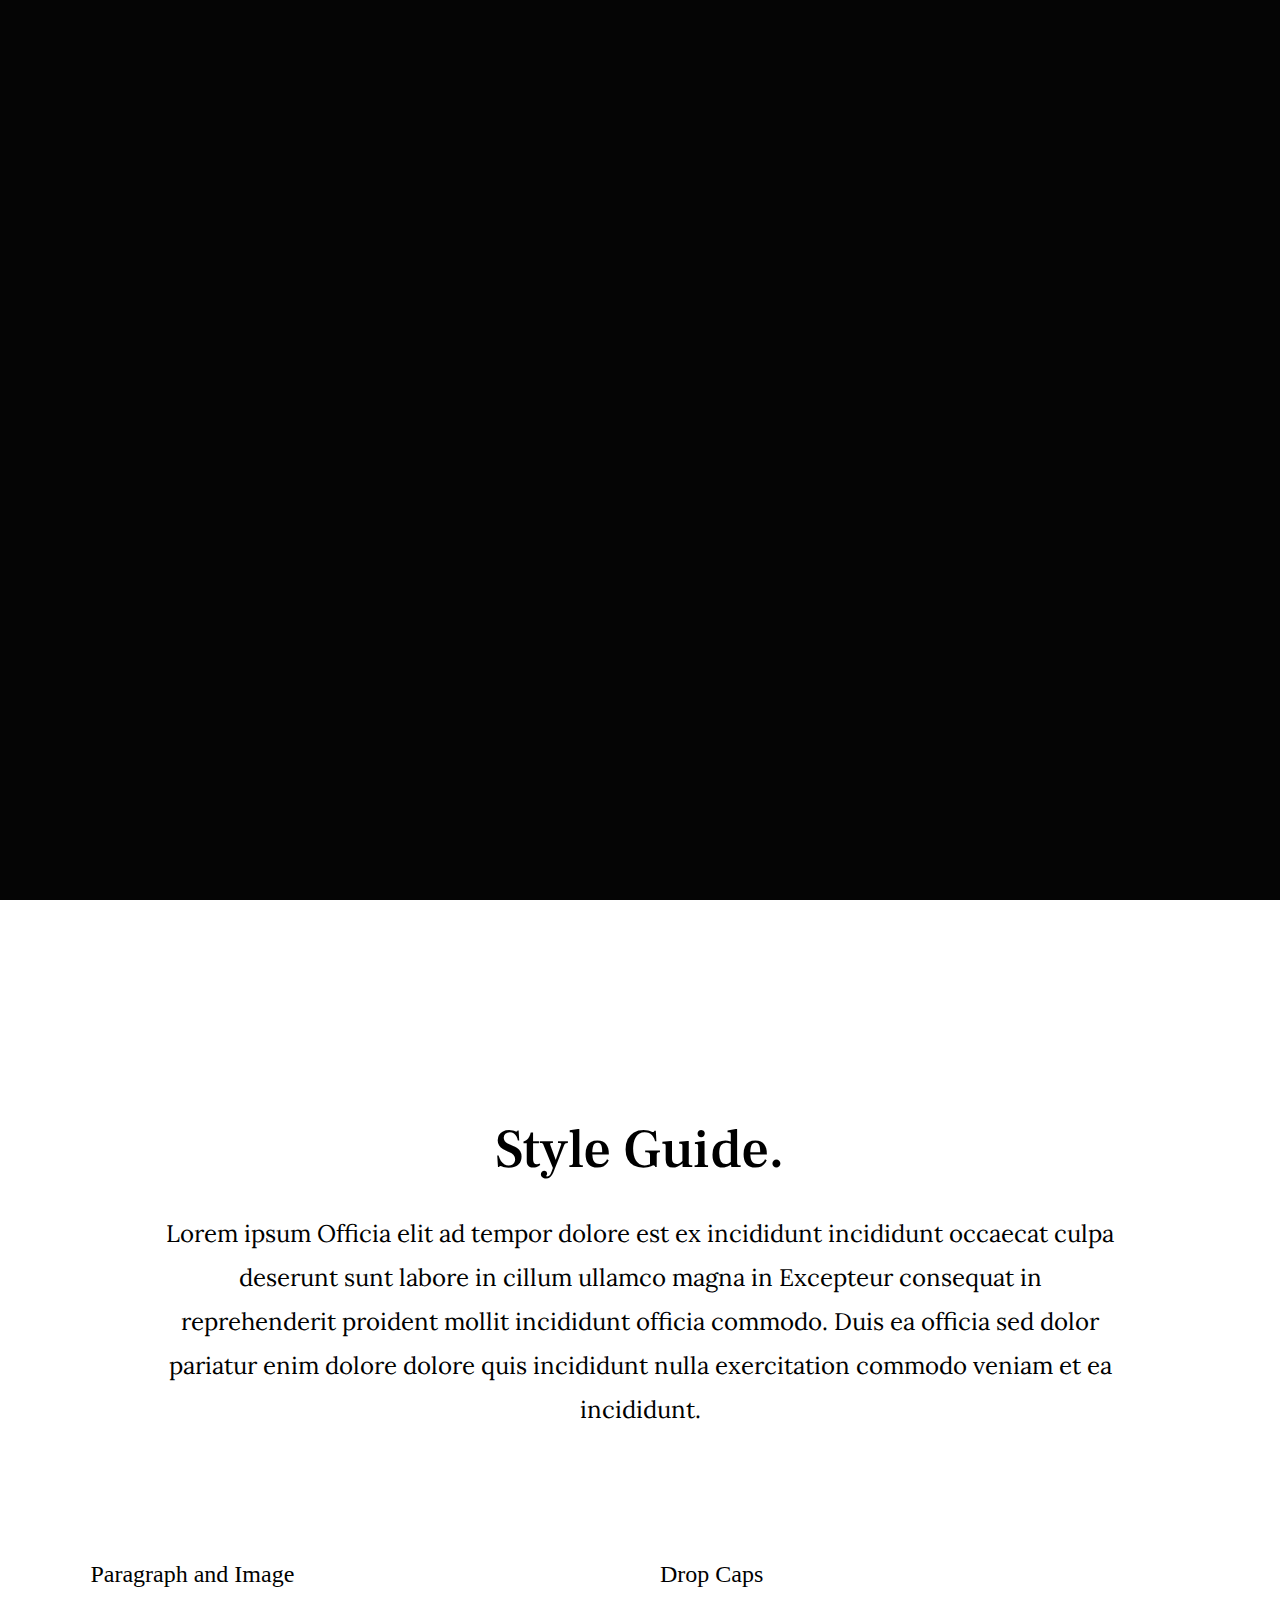
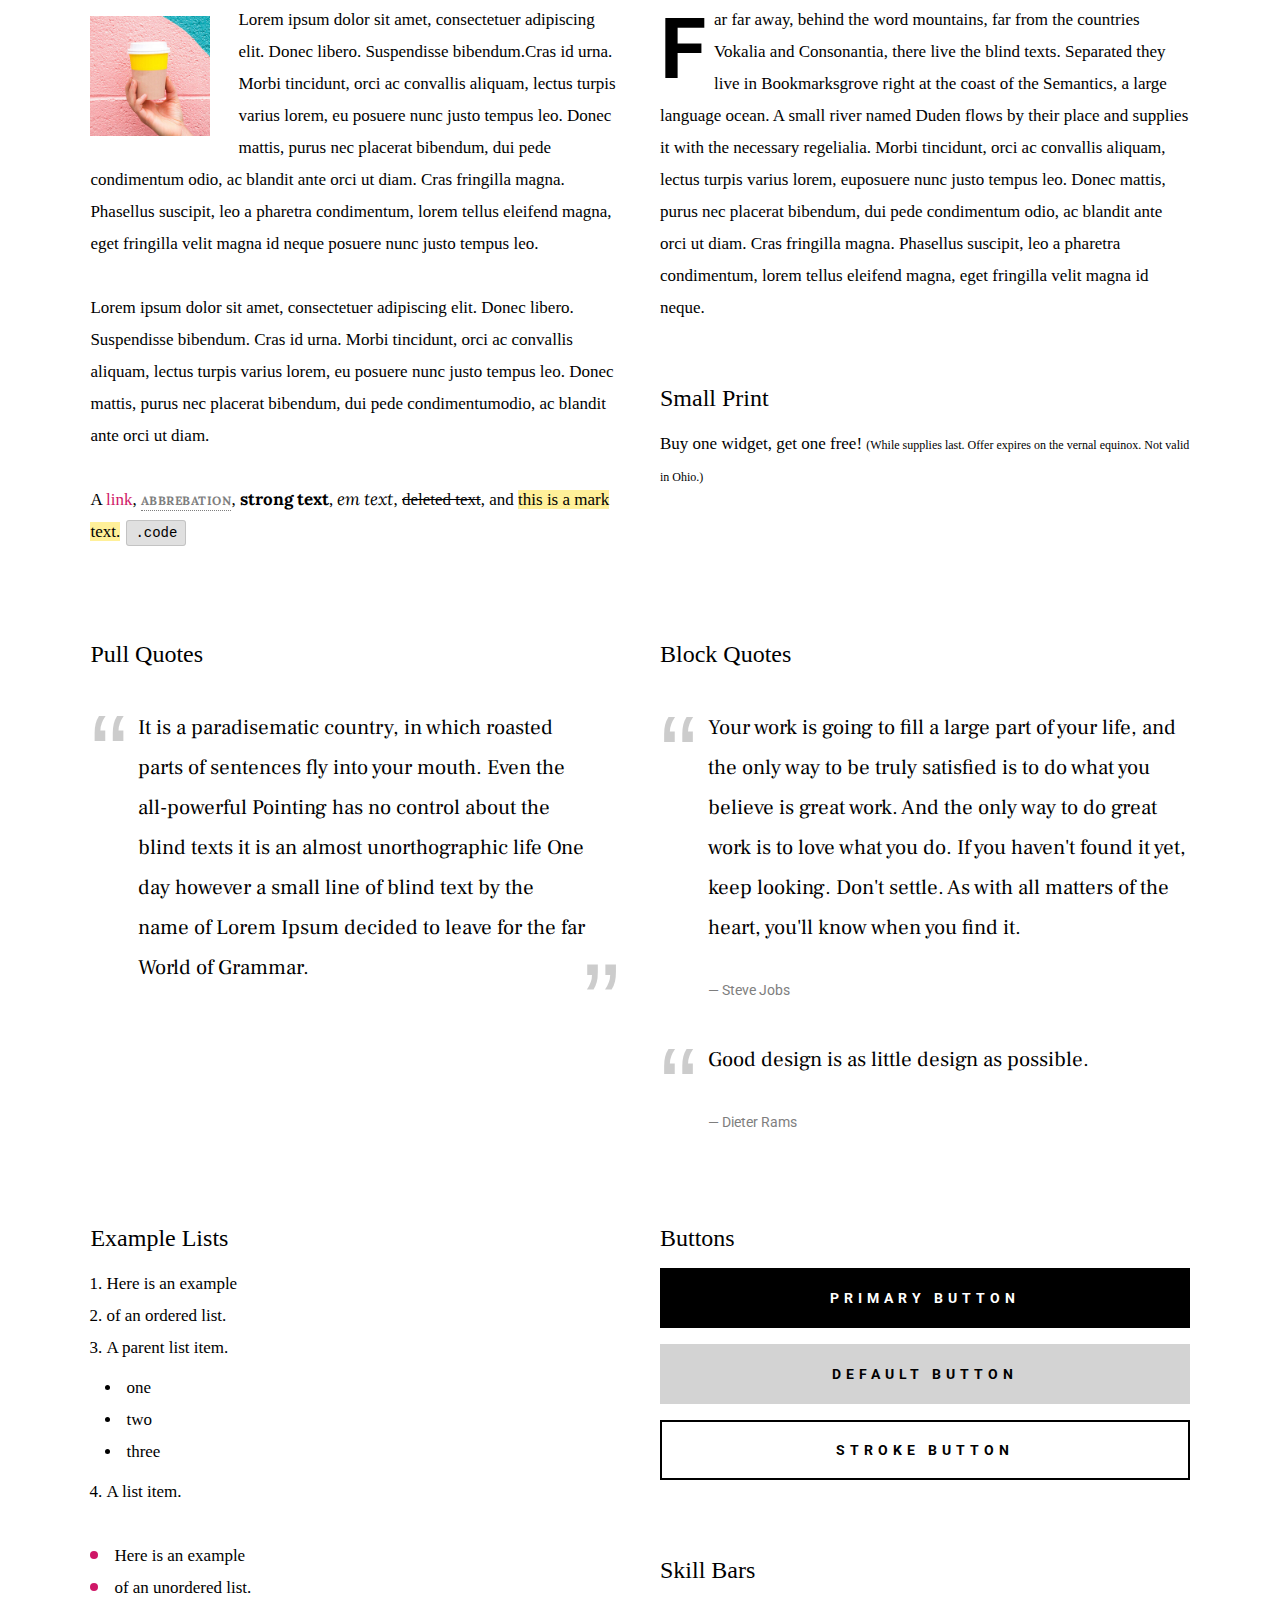
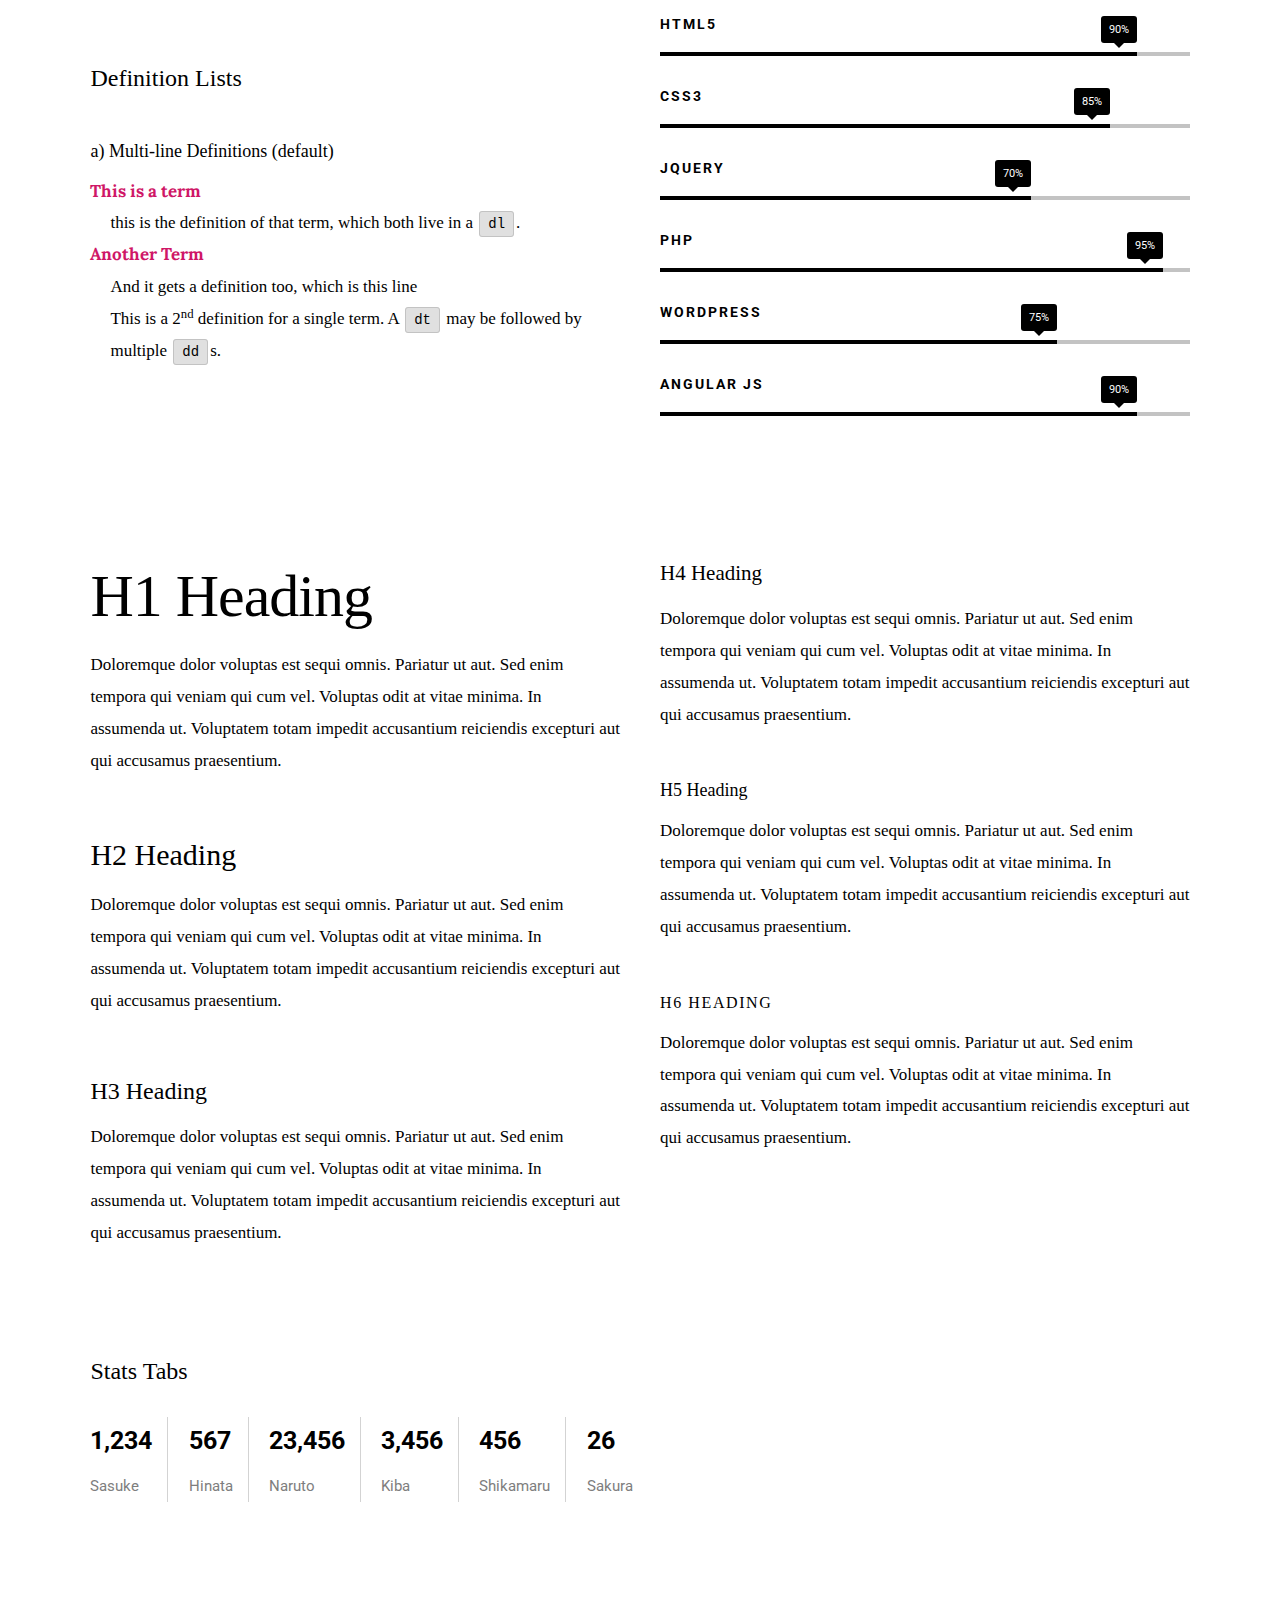
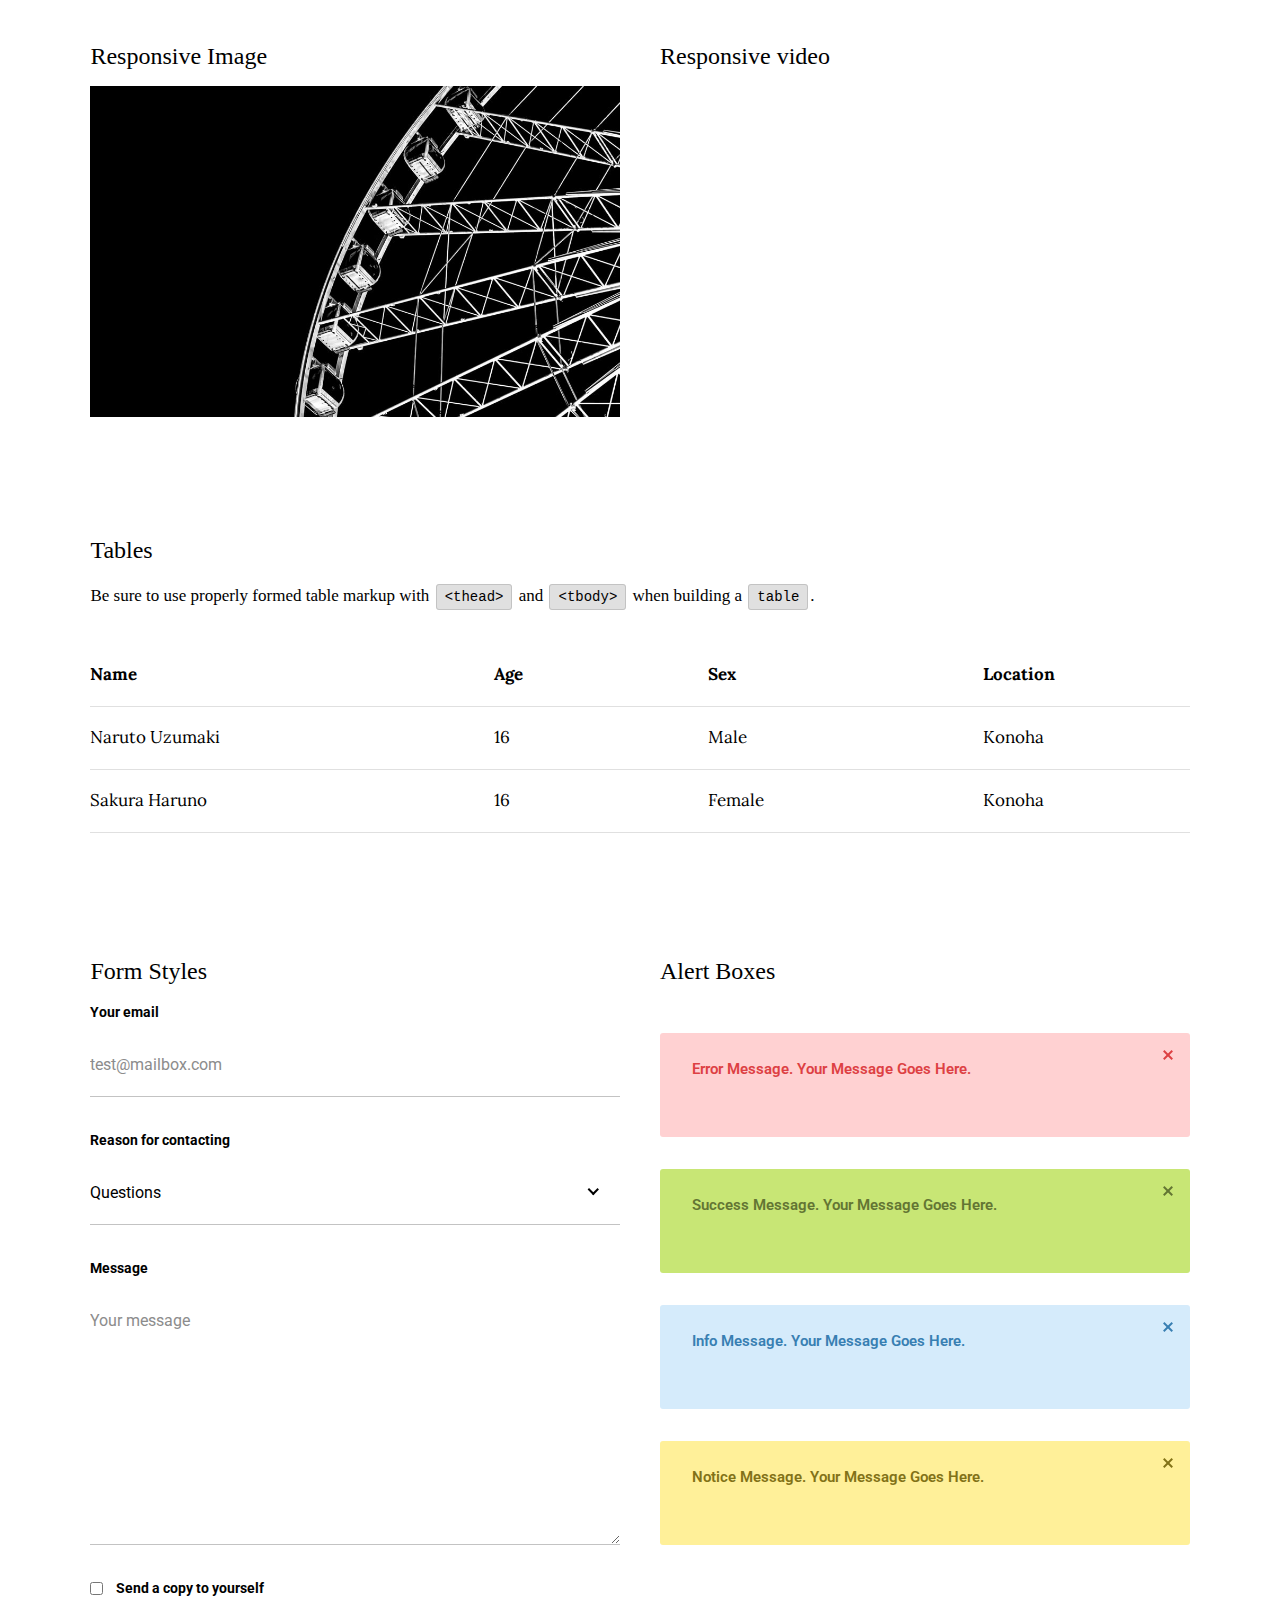
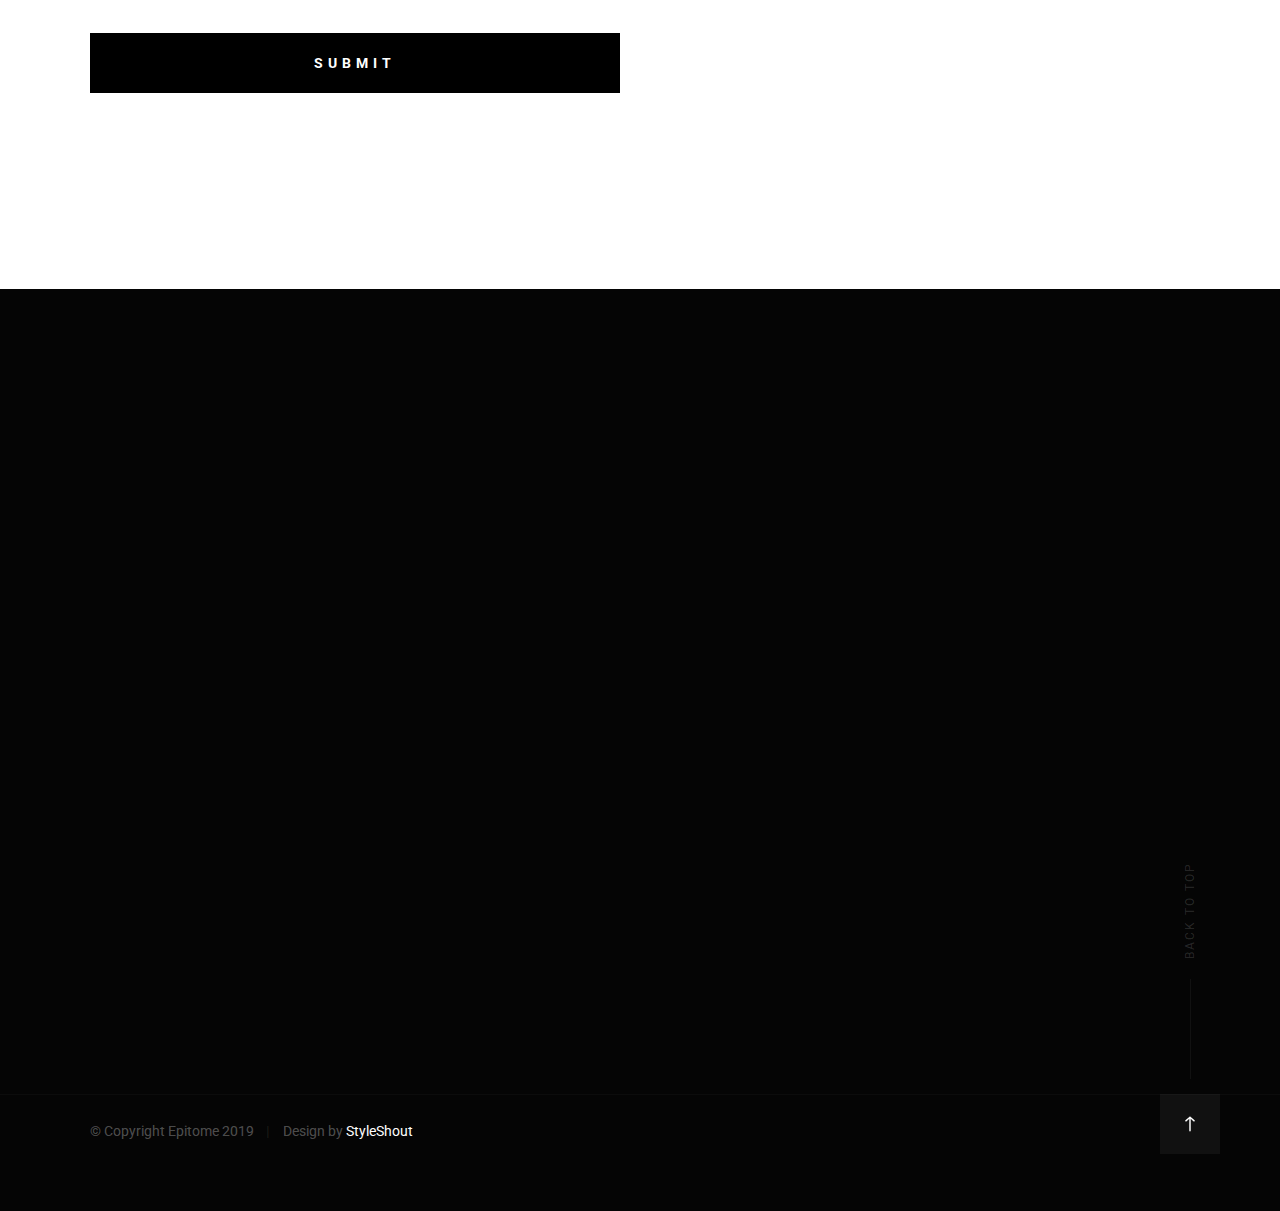
==== commit 57a379a4: "updated" ====
--- a/styles.html
+++ b/styles.html
@@ -34,6 +34,7 @@
             margin-top: 0;
             margin-bottom: 2.8rem;
         }
+
     </style>
 
     <!-- script
--- a/css/main.css
+++ b/css/main.css
@@ -69,7 +69,7 @@
 
 body {
   background: #050505;
-  font-family: "Lora", serif;
+  font-family: "Poppins", serif;
   font-size: 1.7rem;
   font-style: normal;
   font-weight: normal;
@@ -79,6 +79,11 @@
   padding: 0;
 }
 
+.text-white.enlarge {
+  color: white;
+  font-size: 4.5rem
+}
+
 /* ------------------------------------------------------------------- 
  * ## links
  * ------------------------------------------------------------------- */
@@ -138,7 +143,7 @@
 }
 
 h1, .h1 {
-  font-size: 3.6rem;
+  font-size: 6rem;
   line-height: 1.222;
   letter-spacing: -.1rem;
 }
@@ -1497,21 +1502,22 @@
 }
 
 .section-desc {
-  font-family: "Poppins light", serif;
+  font-family: "Poppins", serif;
   font-size: 3rem;
-  font-weight: 400;
+  font-weight: 100;
   line-height: 1.259;
   letter-spacing: -0.05rem;
   color: #000000;
+  font-style: italic;
 }
 
 .section-desc.two {
-  font-size: 2rem;
+  font-size: 1.8rem;
   letter-spacing: 0.3px;
 }
 
 .item-title {
-  font-family: "Frank Ruhl Libre", serif;
+  font-family: "Poppins", serif;
   font-size: 3.6rem;
   font-weight: 500;
   line-height: 1.222;
@@ -1541,7 +1547,7 @@
   }
 
   .section-desc {
-    font-size: 4.8rem;
+    font-size: 3rem;
   }
 
 }
@@ -1573,7 +1579,7 @@
   }
 
   .section-desc {
-    font-size: 4rem;
+    font-size: 3rem;
   }
 
 }
@@ -2582,7 +2588,7 @@
   margin-bottom: 4.8rem;
   font-family: "Roboto", sans-serif;
   font-weight: 300;
-  font-size: 8rem;
+  font-size: 2.4rem;
   line-height: 1;
   color: #cf1767;
 }
@@ -2597,7 +2603,7 @@
   }
 
   .services-list .item-service__content::before {
-    font-size: 7.2rem;
+    font-size: 2.4rem;
   }
 
 }
@@ -2608,7 +2614,7 @@
   }
 
   .services-list .item-service__content::before {
-    font-size: 6.8rem;
+    font-size: 2.4rem;
   }
 
 }
@@ -2630,7 +2636,7 @@
   }
 
   .services-list .item-service__content::before {
-    font-size: 5.4rem;
+    font-size: 2.4rem;
   }
 
 }
@@ -2648,7 +2654,7 @@
   }
 
   .services-list .item-service__content::before {
-    font-size: 4.8rem;
+    font-size: 2.4rem;
   }
 
 }
@@ -2831,8 +2837,8 @@
   background-position: center center;
   background-size: 30%;
   background-image: url(../images/icons/icon-link.svg);
-  -webkit-transform: translate3d(0, 100%, 0);
-  transform: translate3d(0, 100%, 0);
+  /* -webkit-transform: translate3d(0, 100%, 0);
+  transform: translate3d(0, 100%, 0); */
   z-index: 2;
   position: absolute;
   bottom: 0;
@@ -2847,10 +2853,10 @@
   visibility: visible;
 }
 
-.item-folio__thumb:hover .item-folio__project-link {
+/* .item-folio__thumb:hover .item-folio__project-link {
   -webkit-transform: translate3d(0, 0, 0);
   transform: translate3d(0, 0, 0);
-}
+} */
 
 /* item-folio text
  * ------------------------------------------------ */
@@ -3298,10 +3304,10 @@
 
 .contact-email {
   font-family: "Roboto", sans-serif;
-  font-size: 3rem;
+  font-size: 2rem;
   font-weight: 400;
   line-height: 1;
-  margin: 5.6rem 0 8rem;
+  /* margin: 5.6rem 0 8rem; */
 }
 
 .contact-infos {
@@ -3368,7 +3374,7 @@
 * ------------------------------------------------------------------- */
 @media screen and (max-width:1300px) {
   .contact-email {
-    font-size: 3rem;
+    font-size: 2rem;
   }
 
   .contact-infos {
@@ -3383,7 +3389,7 @@
 
 @media screen and (max-width:1200px) {
   .contact-email {
-    font-size: 3rem;
+    font-size: 2rem;
   }
 
   .contact-infos {
@@ -3394,7 +3400,7 @@
 
 @media screen and (max-width:1024px) {
   .contact-email {
-    font-size: 3rem;
+    font-size: 2rem;
   }
 
   .contact-infos {
@@ -3413,7 +3419,7 @@
   }
 
   .contact-email {
-    font-size: 3rem;
+    font-size: 2rem;
   }
 
   .contact-infos {
@@ -3430,14 +3436,15 @@
   .contact-social ul li::before {
     display: none;
   }
-
+  .contact-email {
+    font-size: 2rem;
+  }
 }
 
 @media screen and (max-width:400px) {
   .contact-infos {
     font-size: 3rem;
   }
-
 }
 
 
